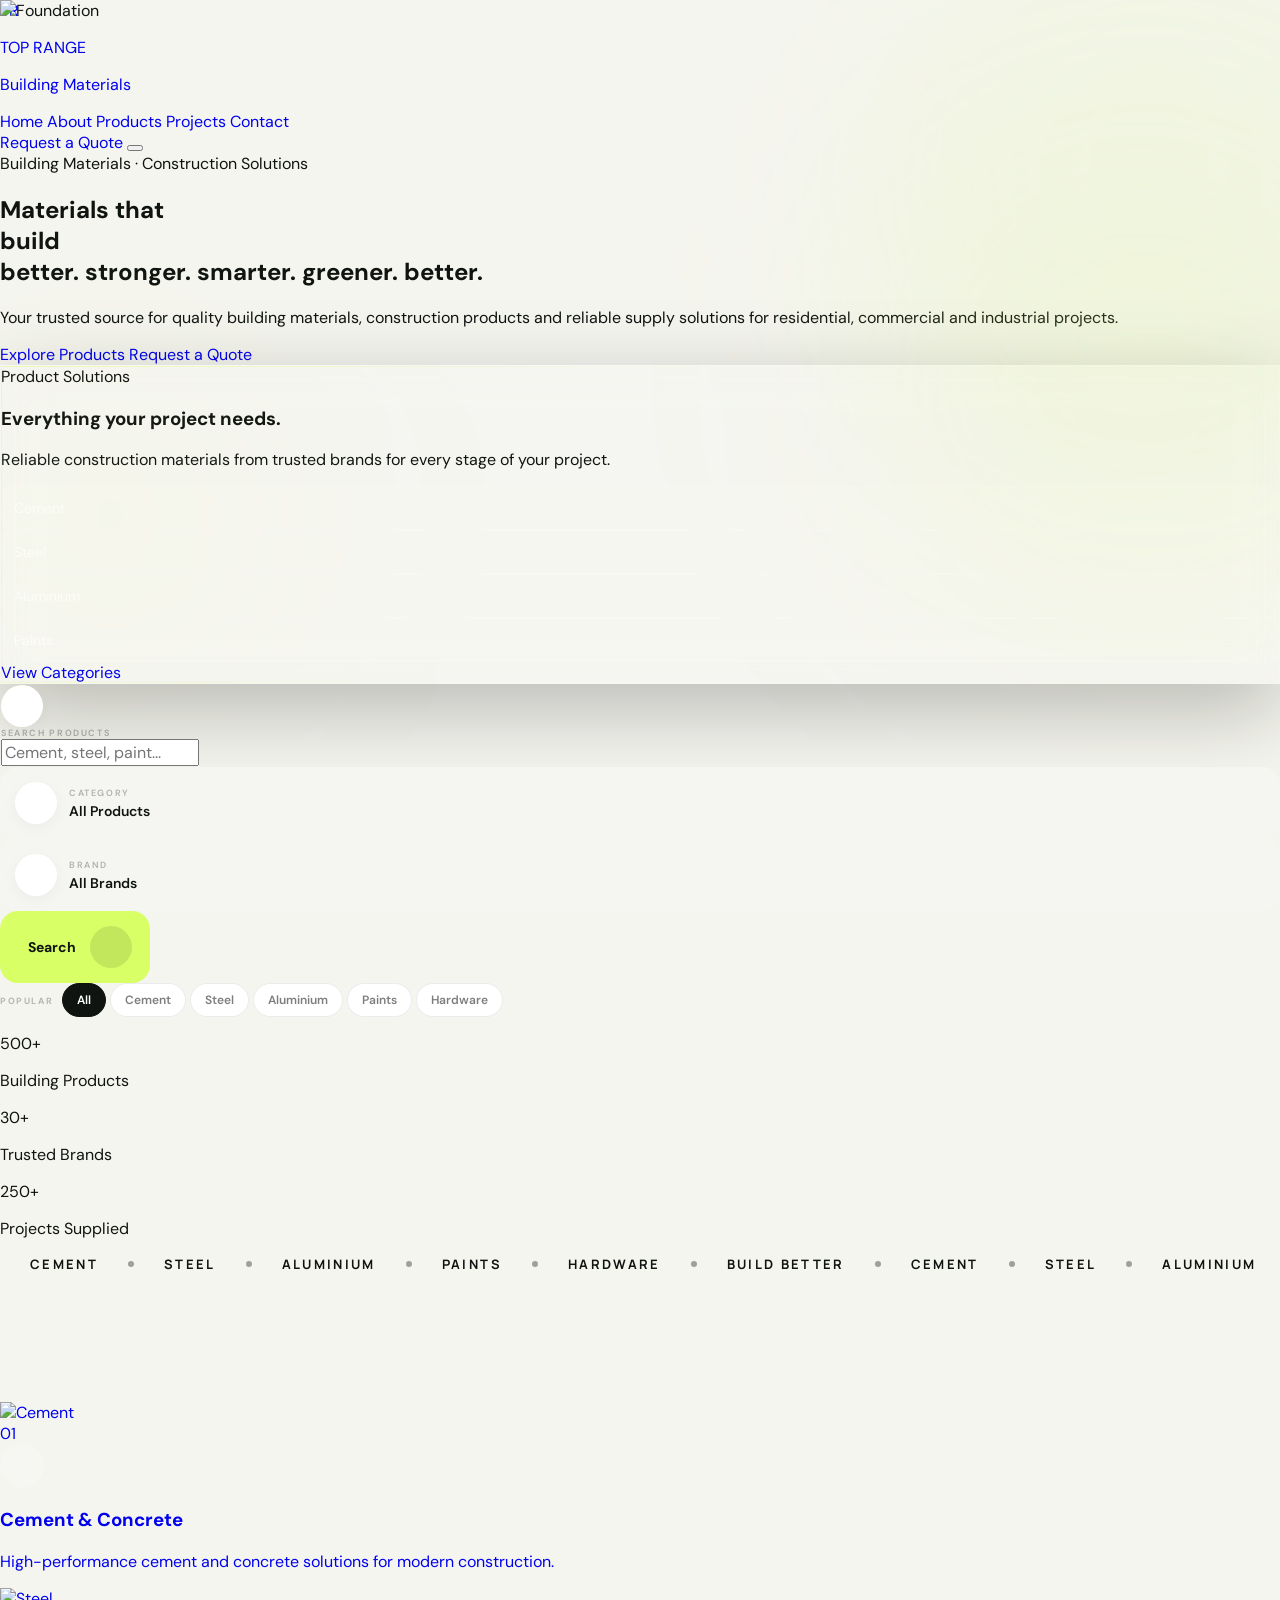
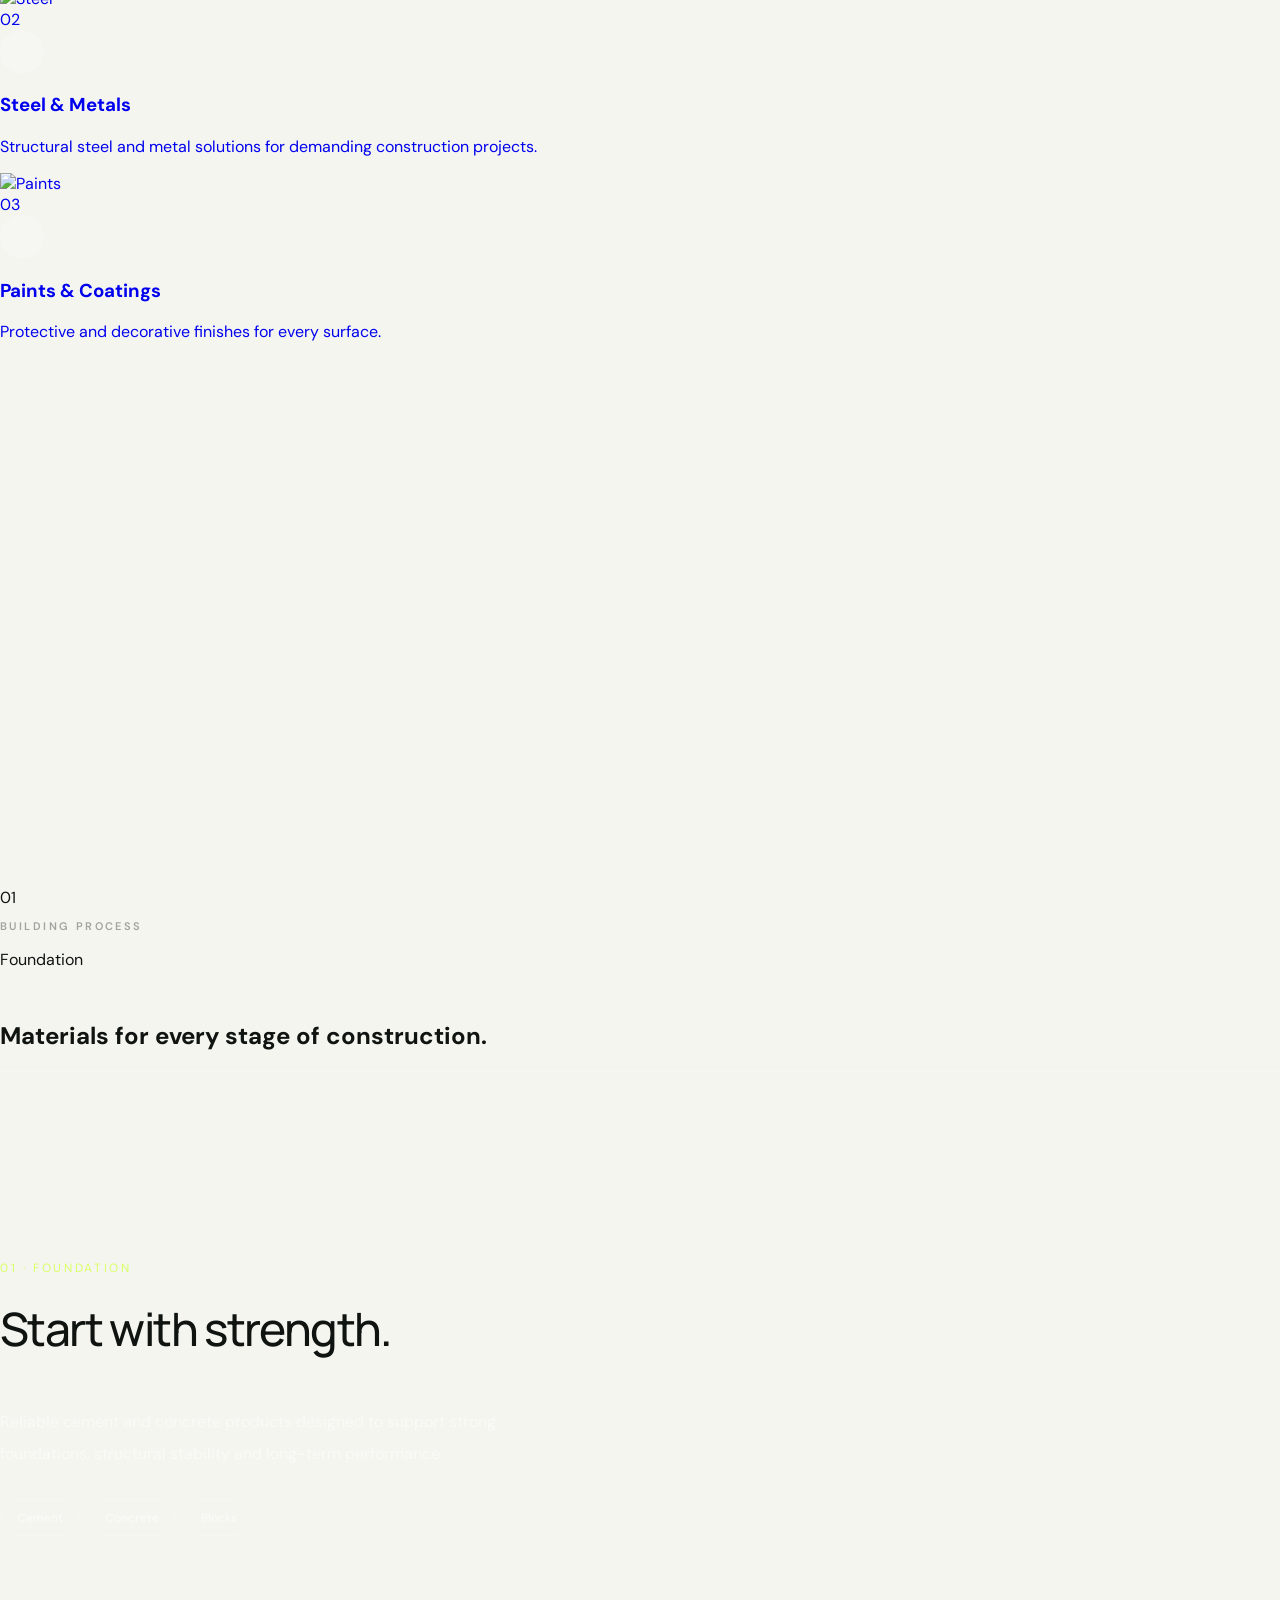
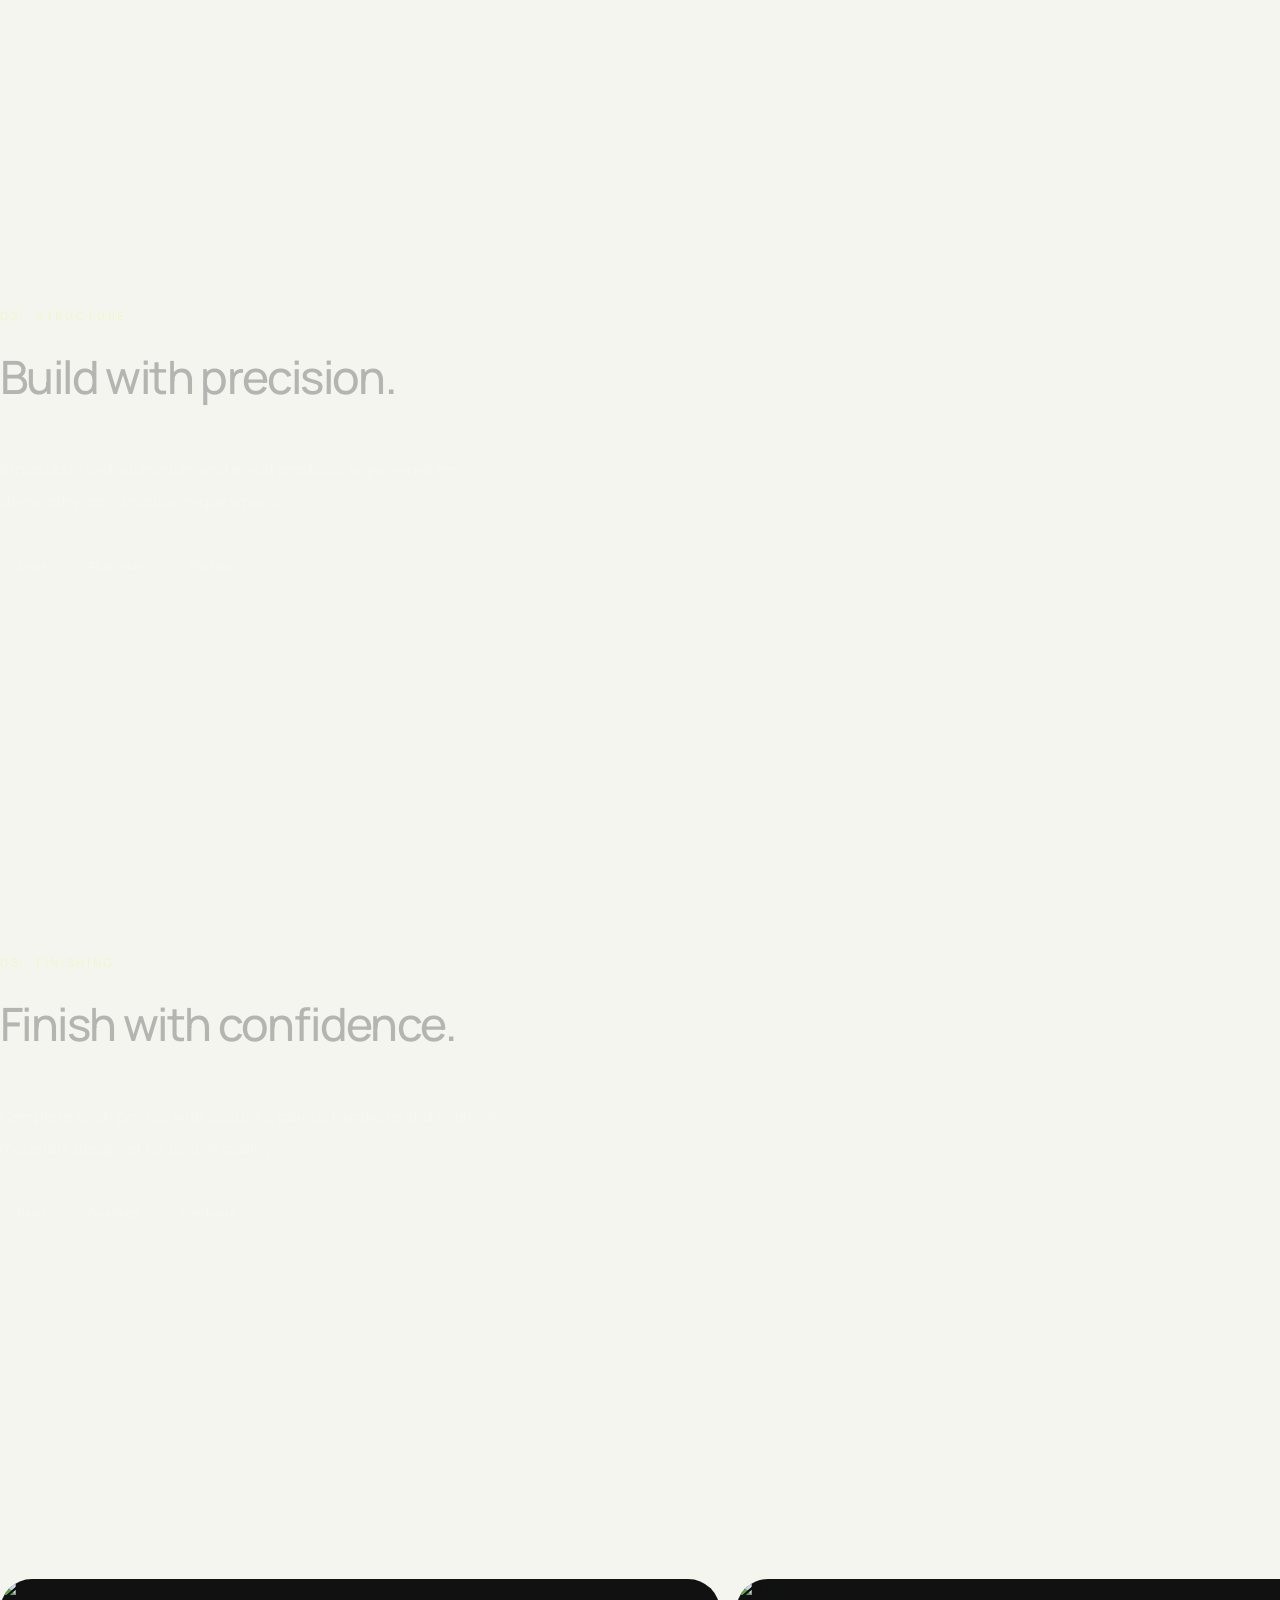
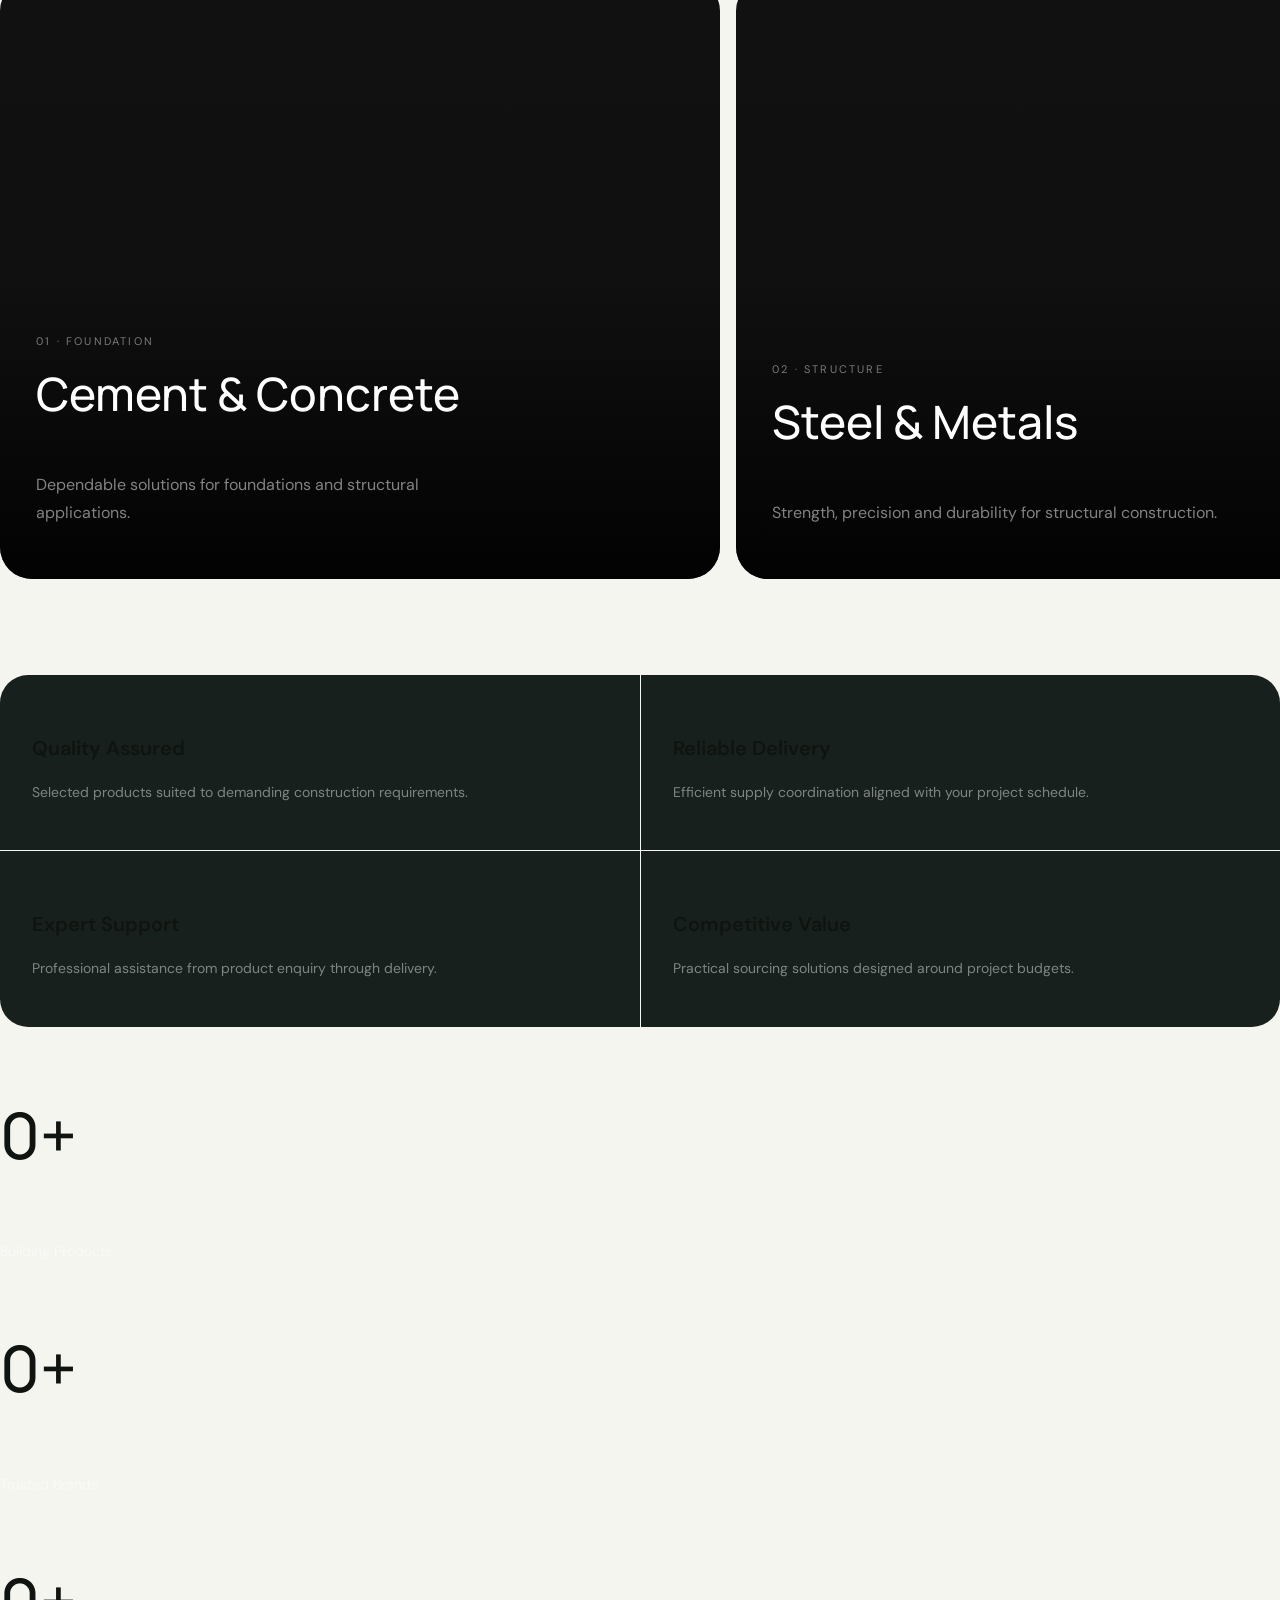
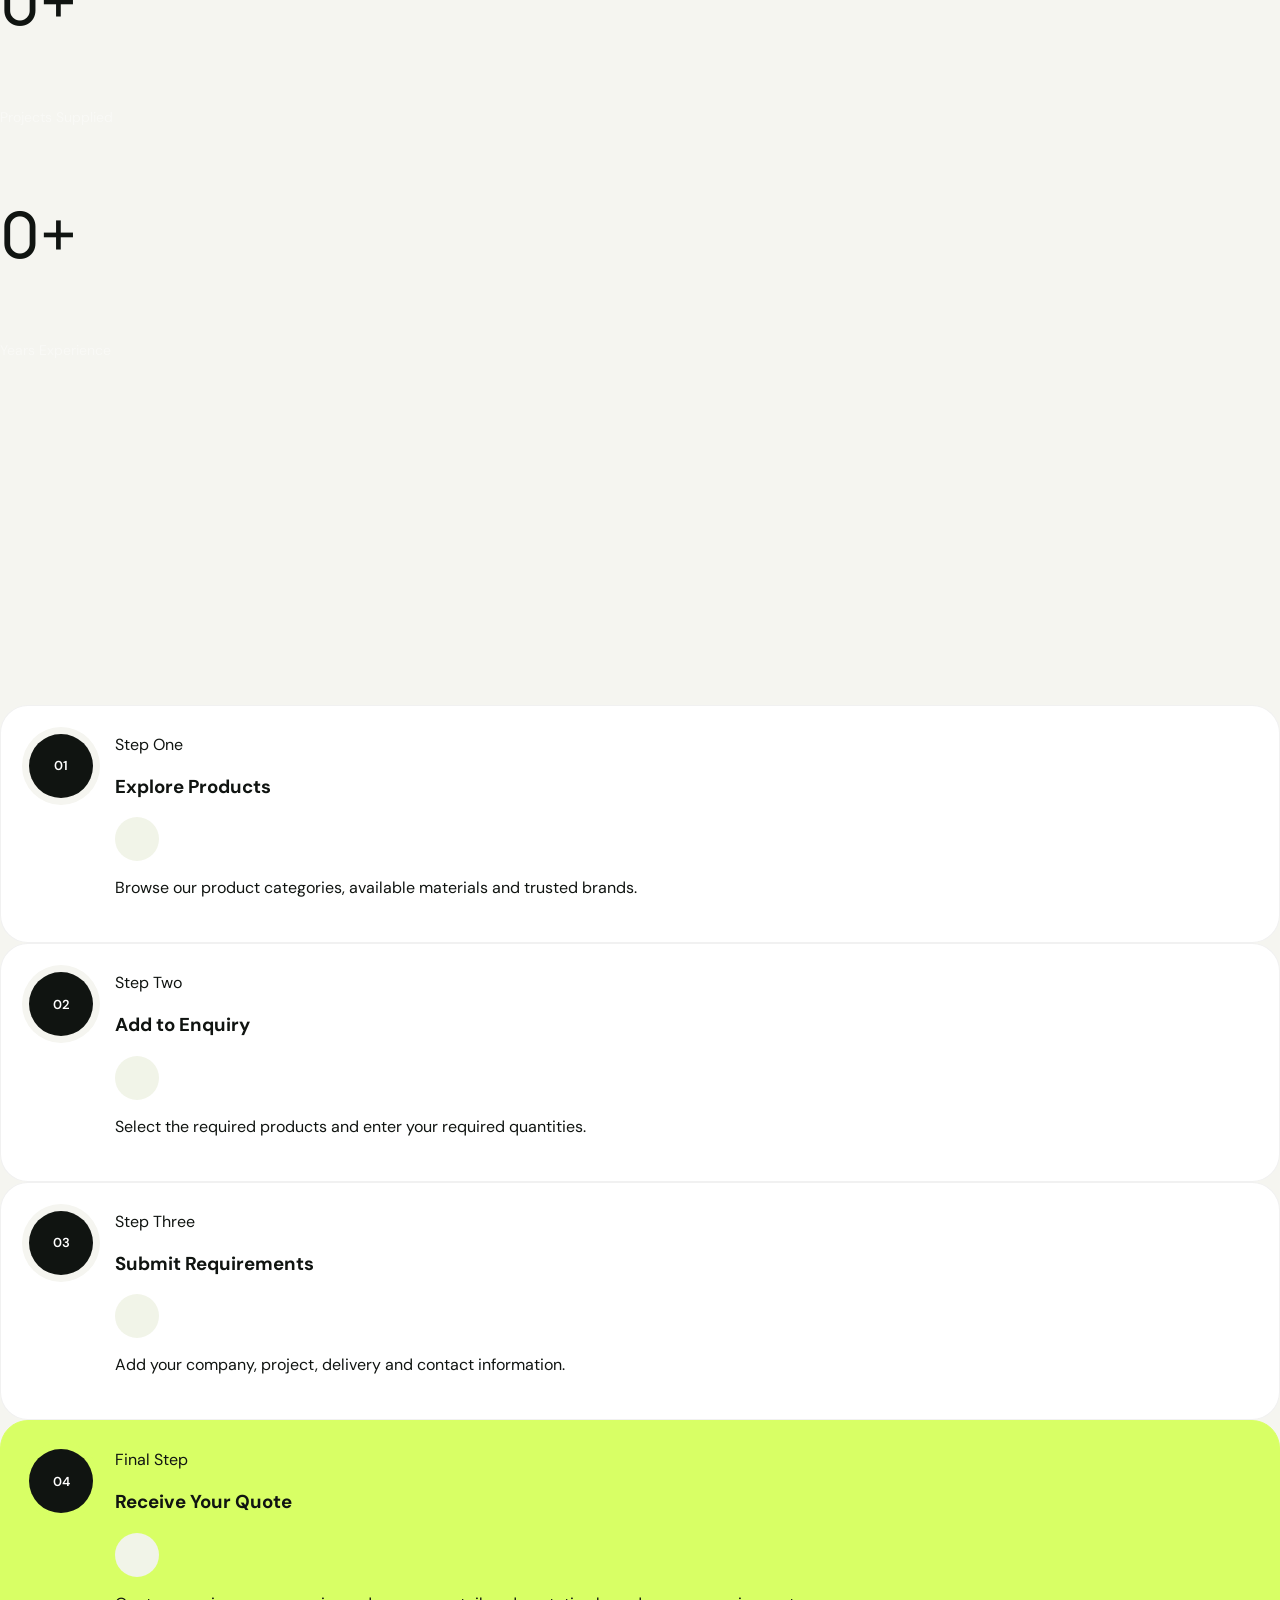
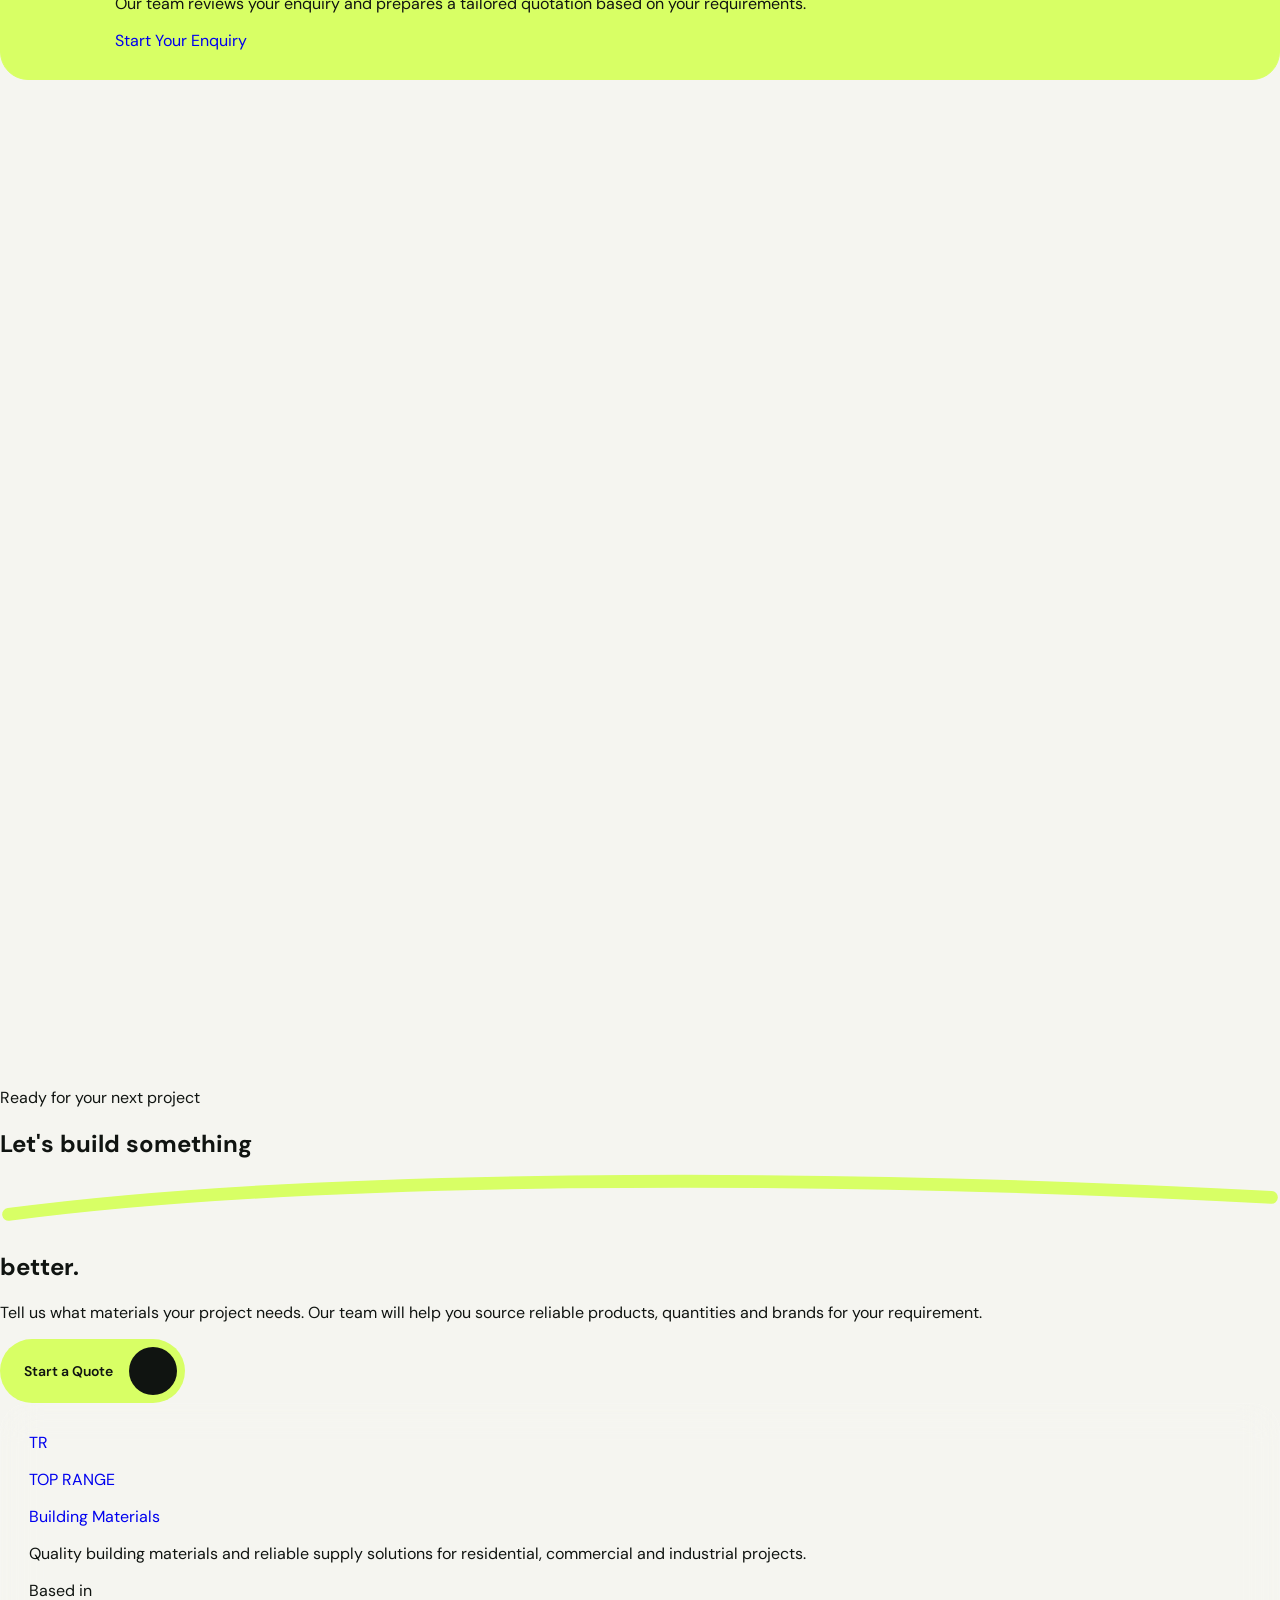
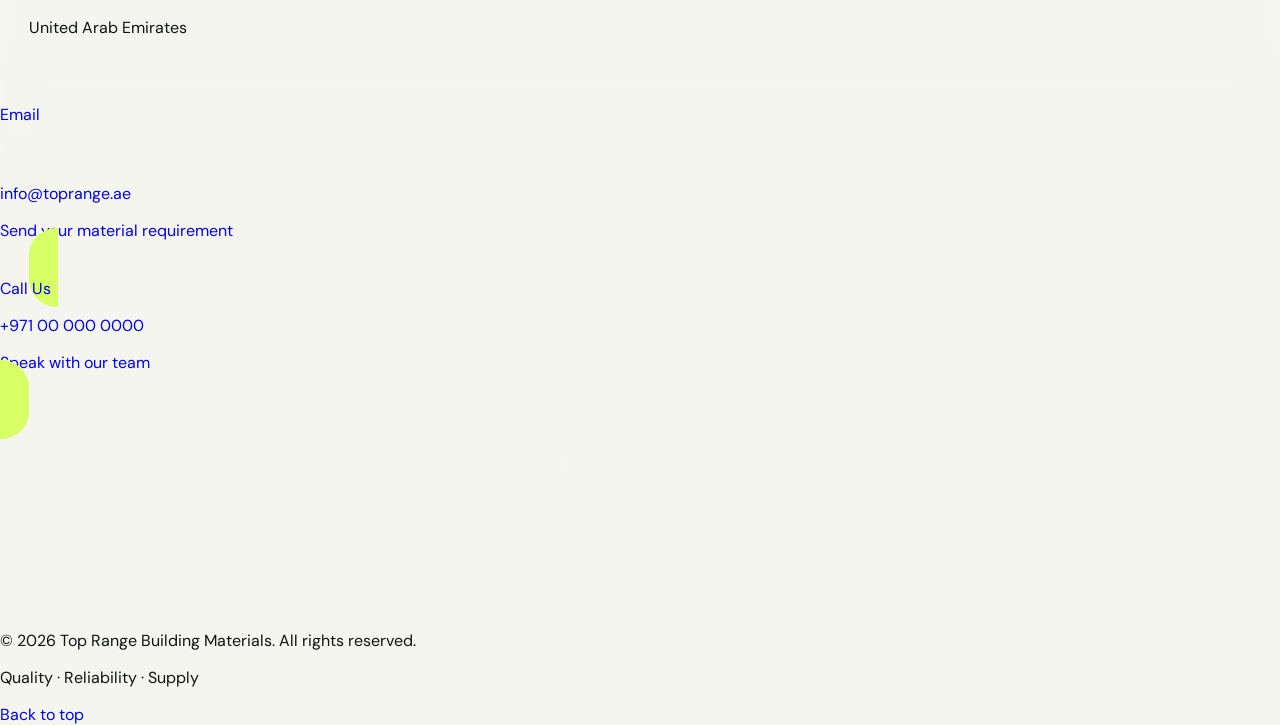
==== index.html @ e4fb7f02 "Add files via upload files" ====
<!DOCTYPE html>
<html lang="en">

<head>
    <meta charset="UTF-8">

    <meta name="viewport" content="width=device-width, initial-scale=1.0">

    <meta name="description"
        content="Top Range Building Materials - quality construction materials, reliable supply and quotation solutions.">

    <title>Top Range Building Materials</title>

    <!-- Tailwind -->
    <script src="https://cdn.tailwindcss.com"></script>

    <!-- Lucide -->
    <script src="https://unpkg.com/lucide@latest"></script>

    <!-- GSAP -->
    <script src="https://cdnjs.cloudflare.com/ajax/libs/gsap/3.12.5/gsap.min.js"></script>
    <script src="https://cdnjs.cloudflare.com/ajax/libs/gsap/3.12.5/ScrollTrigger.min.js"></script>

    <!-- Fonts -->
    <link rel="preconnect" href="https://fonts.googleapis.com">

    <link rel="preconnect" href="https://fonts.gstatic.com" crossorigin>

    <link
        href="https://fonts.googleapis.com/css2?family=DM+Sans:wght@400;500;600;700&family=Manrope:wght@400;500;600;700&display=swap"
        rel="stylesheet">

    <!-- CSS -->
    <link rel="stylesheet" href="style.css">

    <script>
        tailwind.config = {
            theme: {
                extend: {
                    fontFamily: {
                        sans: ["DM Sans", "sans-serif"],
                        display: ["Manrope", "sans-serif"]
                    }
                }
            }
        };
    </script>
</head>


<body class="bg-[#F5F5F0] text-[#101411]">

    <!-- Scroll progress -->
    <div id="scrollProgress"></div>


    <!-- =====================================================
        NAVBAR
    ====================================================== -->

    <header id="siteHeader" class="fixed left-0 top-0 z-50
        w-full px-4 pt-4
        md:px-7">

        <nav id="mainNavbar" class="mx-auto flex max-w-[1450px]
            items-center justify-between
            rounded-full
            border border-white/15
            bg-black/20
            px-4 py-3
            shadow-2xl
            backdrop-blur-xl
            md:px-5">

            <!-- Logo -->
            <a href="#home" class="flex items-center gap-3 text-white">

                <div class="flex h-11 w-11
                    items-center justify-center
                    rounded-full
                    bg-[#D8FF65]
                    text-sm font-bold
                    text-[#101411]">
                    TR
                </div>

                <div class="hidden sm:block">

                    <p class="text-[15px] font-semibold leading-none">
                        TOP RANGE
                    </p>

                    <p class="mt-1 text-[8px]
                        uppercase tracking-[0.22em]
                        text-white/55">
                        Building Materials
                    </p>

                </div>

            </a>


            <!-- Desktop Nav -->
            <div class="absolute left-1/2 hidden
                -translate-x-1/2
                items-center gap-1
                rounded-full
                border border-white/10
                bg-white/10
                p-1
                backdrop-blur-xl
                lg:flex">

                <a href="#home" class="nav-link rounded-full
                    px-5 py-2.5 text-sm
                    text-white/75">
                    Home
                </a>

                <a href="#about" class="nav-link rounded-full
                    px-5 py-2.5 text-sm
                    text-white/75">
                    About
                </a>

                <a href="#products" class="nav-link rounded-full
                    px-5 py-2.5 text-sm
                    text-white/75">
                    Products
                </a>

                <a href="#projects" class="nav-link rounded-full
                    px-5 py-2.5 text-sm
                    text-white/75">
                    Projects
                </a>

                <a href="#contact" class="nav-link rounded-full
                    px-5 py-2.5 text-sm
                    text-white/75">
                    Contact
                </a>

            </div>


            <!-- Right -->
            <div class="flex items-center gap-2">

                <a href="#quote" data-magnetic class="hidden items-center gap-2
                    rounded-full
                    bg-[#D8FF65]
                    px-5 py-3
                    text-sm font-semibold
                    text-[#101411]
                    transition
                    md:flex">

                    Request a Quote

                    <i data-lucide="arrow-up-right" class="h-4 w-4"></i>

                </a>


                <button id="menuButton" aria-label="Toggle navigation" class="flex h-11 w-11
                    items-center justify-center
                    rounded-full
                    border border-white/15
                    bg-white/10
                    text-white
                    lg:hidden">

                    <i data-lucide="menu" class="h-5 w-5"></i>

                </button>

            </div>

        </nav>


        <!-- Mobile -->
        <div id="mobileMenu" class="mx-auto mt-3
            max-w-[1450px]
            rounded-[28px]
            border border-white/10
            bg-[#101411]/95
            backdrop-blur-2xl
            lg:hidden">

            <div class="flex flex-col p-5">

                <a href="#home" class="mobile-link
                    border-b border-white/10
                    px-2 py-4 text-white">
                    Home
                </a>

                <a href="#about" class="mobile-link
                    border-b border-white/10
                    px-2 py-4 text-white/70">
                    About
                </a>

                <a href="#products" class="mobile-link
                    border-b border-white/10
                    px-2 py-4 text-white/70">
                    Products
                </a>

                <a href="#projects" class="mobile-link
                    border-b border-white/10
                    px-2 py-4 text-white/70">
                    Projects
                </a>

                <a href="#contact" class="mobile-link
                    px-2 py-4 text-white/70">
                    Contact
                </a>

                <a href="#quote" class="mobile-link mt-4
                    flex items-center justify-between
                    rounded-full
                    bg-[#D8FF65]
                    px-5 py-4
                    text-sm font-semibold
                    text-[#101411]">

                    Request a Quote

                    <i data-lucide="arrow-up-right" class="h-4 w-4"></i>

                </a>

            </div>

        </div>

    </header>


    <!-- =====================================================
        HERO
    ====================================================== -->

    <main>

        <section id="home" class="relative min-h-screen overflow-hidden">

            <div class="hero-bg absolute inset-0"></div>

            <div class="hero-vignette absolute inset-0"></div>


            <div class="relative z-10 mx-auto
                flex min-h-screen
                max-w-[1450px]
                flex-col justify-end
                px-5 pb-10 pt-32
                md:px-10 md:pb-12
                lg:px-14 lg:pb-14">

                <!-- Label -->
                <div class="hero-intro mb-5
                    flex items-center gap-3">

                    <span class="h-2 w-2
                        rounded-full
                        bg-[#D8FF65]
                        shadow-[0_0_18px_#D8FF65]"></span>

                    <span class="text-[11px]
                        font-medium uppercase
                        tracking-[0.22em]
                        text-white/65">
                        Building Materials · Construction Solutions
                    </span>

                </div>


                <div class="grid items-end gap-10
                    lg:grid-cols-[minmax(0,1fr)_360px]">

                    <!-- Hero copy -->
                    <div>

                        <h1 class="hero-title
                            font-display
                            max-w-[1050px]
                            text-[46px]
                            font-medium
                            leading-[0.94]
                            tracking-[-0.055em]
                            text-white
                            sm:text-[60px]
                            md:text-[76px]
                            lg:text-[88px]
                            xl:text-[100px]">

                            Materials that

                            <br>

                            build

                            <span class="relative inline-flex
                                h-[1.05em]
                                overflow-hidden
                                align-bottom
                                text-[#D8FF65]">

                                <span id="wordSlider">

                                    <span class="flex h-[1.05em] items-center">
                                        better.
                                    </span>

                                    <span class="flex h-[1.05em] items-center">
                                        stronger.
                                    </span>

                                    <span class="flex h-[1.05em] items-center">
                                        smarter.
                                    </span>

                                    <span class="flex h-[1.05em] items-center">
                                        greener.
                                    </span>

                                    <span class="flex h-[1.05em] items-center">
                                        better.
                                    </span>

                                </span>

                            </span>

                        </h1>


                        <p class="hero-copy mt-5
                            max-w-2xl
                            text-[15px]
                            leading-7
                            text-white/65
                            md:text-lg">

                            Your trusted source for quality building materials,
                            construction products and reliable supply solutions
                            for residential, commercial and industrial projects.

                        </p>


                        <div class="hero-actions mt-7
                            flex flex-wrap gap-3">

                            <a href="#products" data-magnetic class="group flex
                                items-center gap-3
                                rounded-full
                                bg-[#D8FF65]
                                px-6 py-4
                                text-sm font-semibold
                                text-[#101411]">

                                Explore Products

                                <i data-lucide="arrow-up-right" class="hover-arrow h-4 w-4"></i>

                            </a>


                            <a href="#quote" class="flex items-center
                                rounded-full
                                border border-white/20
                                bg-white/10
                                px-6 py-4
                                text-sm font-medium
                                text-white
                                backdrop-blur-xl
                                transition
                                hover:bg-white
                                hover:text-black">
                                Request a Quote
                            </a>

                        </div>

                    </div>


                    <!-- Floating card -->
                    <aside data-float class="hero-card hidden lg:block">

                        <div class="premium-border glass
                            rounded-[28px]
                            p-5 text-white">

                            <div class="flex items-center justify-between">

                                <span class="text-[10px]
                                    uppercase tracking-[0.2em]
                                    text-white/50">
                                    Product Solutions
                                </span>

                                <div class="flex h-9 w-9
                                    items-center justify-center
                                    rounded-full
                                    border border-white/20">

                                    <i data-lucide="boxes" class="h-4 w-4"></i>

                                </div>

                            </div>


                            <h3 class="mt-7 text-xl font-medium">
                                Everything your project needs.
                            </h3>

                            <p class="mt-3 text-sm
                                leading-6 text-white/55">
                                Reliable construction materials from trusted
                                brands for every stage of your project.
                            </p>


                            <div class="mt-6 grid grid-cols-2 gap-2">

                                <div class="product-mini-card">
                                    Cement
                                </div>

                                <div class="product-mini-card">
                                    Steel
                                </div>

                                <div class="product-mini-card">
                                    Aluminium
                                </div>

                                <div class="product-mini-card">
                                    Paints
                                </div>

                            </div>


                            <a href="#products" class="mt-5 flex
                                items-center justify-between
                                border-t border-white/10
                                pt-5 text-sm">

                                View Categories

                                <span class="flex h-10 w-10
                                    items-center justify-center
                                    rounded-full
                                    bg-[#D8FF65]
                                    text-black">

                                    <i data-lucide="arrow-up-right" class="h-4 w-4"></i>

                                </span>

                            </a>

                        </div>

                    </aside>

                </div>

                <!-- =====================================================
    HERO PRODUCT SEARCH + FILTERS
====================================================== -->

                <div class="hero-search mt-8
    rounded-[26px]
    bg-white
    p-3
    shadow-[0_20px_70px_rgba(0,0,0,0.22)]
    md:p-4">

                    <div class="grid gap-2
        lg:grid-cols-[1.5fr_1fr_1fr_auto]
        lg:items-center">

                        <!-- =================================================
            SEARCH INPUT
        ================================================== -->

                        <div class="hero-search-field
            flex min-h-[72px]
            items-center gap-4
            rounded-[18px]
            bg-[#F5F6F2]
            px-5">

                            <span class="hero-search-icon">
                                <i data-lucide="search" class="h-[18px] w-[18px]"></i>
                            </span>


                            <div class="min-w-0 flex-1">

                                <label for="productSearch" class="hero-search-label">
                                    Search Products
                                </label>

                                <input id="productSearch" type="text" autocomplete="off"
                                    placeholder="Cement, steel, paint..." class="mt-1 w-full
                    border-0
                    bg-transparent
                    p-0
                    text-sm
                    font-semibold
                    text-[#101411]
                    outline-none
                    placeholder:font-medium
                    placeholder:text-black/30">

                            </div>

                        </div>


                        <!-- =================================================
            CATEGORY CUSTOM DROPDOWN
        ================================================== -->

                        <div class="custom-select" data-dropdown data-dropdown-type="category">

                            <button type="button" class="custom-select-trigger" data-dropdown-trigger
                                aria-expanded="false">

                                <span class="custom-select-left">

                                    <span class="custom-select-icon">

                                        <i data-lucide="layout-grid" class="h-[18px] w-[18px]"></i>

                                    </span>


                                    <span class="custom-select-copy">

                                        <small>
                                            Category
                                        </small>

                                        <strong data-dropdown-label>
                                            All Products
                                        </strong>

                                    </span>

                                </span>


                                <span class="custom-select-arrow">

                                    <i data-lucide="chevron-down" class="h-4 w-4"></i>

                                </span>

                            </button>


                            <!-- Menu -->

                            <div class="custom-select-menu" data-dropdown-menu>

                                <div class="custom-select-menu-head">

                                    <span>
                                        Select Category
                                    </span>

                                    <span>
                                        Products
                                    </span>

                                </div>


                                <!-- All -->
                                <button type="button" class="custom-select-option active" data-value="">

                                    <span class="option-icon">

                                        <i data-lucide="boxes"></i>

                                    </span>


                                    <span class="option-copy">

                                        <strong>
                                            All Products
                                        </strong>

                                        <small>
                                            Browse every category
                                        </small>

                                    </span>


                                    <span class="option-check-wrap">

                                        <i data-lucide="check" class="option-check"></i>

                                    </span>

                                </button>


                                <!-- Cement -->
                                <button type="button" class="custom-select-option" data-value="cement">

                                    <span class="option-icon">

                                        <i data-lucide="blocks"></i>

                                    </span>


                                    <span class="option-copy">

                                        <strong>
                                            Cement & Concrete
                                        </strong>

                                        <small>
                                            Cement, blocks and concrete
                                        </small>

                                    </span>


                                    <span class="option-check-wrap">

                                        <i data-lucide="check" class="option-check"></i>

                                    </span>

                                </button>


                                <!-- Steel -->
                                <button type="button" class="custom-select-option" data-value="steel">

                                    <span class="option-icon">

                                        <i data-lucide="construction"></i>

                                    </span>


                                    <span class="option-copy">

                                        <strong>
                                            Steel & Metals
                                        </strong>

                                        <small>
                                            Structural metal materials
                                        </small>

                                    </span>


                                    <span class="option-check-wrap">

                                        <i data-lucide="check" class="option-check"></i>

                                    </span>

                                </button>


                                <!-- Aluminium -->
                                <button type="button" class="custom-select-option" data-value="aluminium">

                                    <span class="option-icon">

                                        <i data-lucide="panel-top"></i>

                                    </span>


                                    <span class="option-copy">

                                        <strong>
                                            Aluminium
                                        </strong>

                                        <small>
                                            Profiles, sheets and systems
                                        </small>

                                    </span>


                                    <span class="option-check-wrap">

                                        <i data-lucide="check" class="option-check"></i>

                                    </span>

                                </button>


                                <!-- Paint -->
                                <button type="button" class="custom-select-option" data-value="paint">

                                    <span class="option-icon">

                                        <i data-lucide="paintbrush"></i>

                                    </span>


                                    <span class="option-copy">

                                        <strong>
                                            Paints & Coatings
                                        </strong>

                                        <small>
                                            Interior and exterior finishes
                                        </small>

                                    </span>


                                    <span class="option-check-wrap">

                                        <i data-lucide="check" class="option-check"></i>

                                    </span>

                                </button>


                                <!-- Hardware -->
                                <button type="button" class="custom-select-option" data-value="hardware">

                                    <span class="option-icon">

                                        <i data-lucide="wrench"></i>

                                    </span>


                                    <span class="option-copy">

                                        <strong>
                                            Hardware
                                        </strong>

                                        <small>
                                            Tools, fixings and accessories
                                        </small>

                                    </span>


                                    <span class="option-check-wrap">

                                        <i data-lucide="check" class="option-check"></i>

                                    </span>

                                </button>

                            </div>


                            <input type="hidden" id="categoryFilter" value="">

                        </div>


                        <!-- =================================================
            BRAND CUSTOM DROPDOWN
        ================================================== -->

                        <div class="custom-select" data-dropdown data-dropdown-type="brand">

                            <button type="button" class="custom-select-trigger" data-dropdown-trigger
                                aria-expanded="false">

                                <span class="custom-select-left">

                                    <span class="custom-select-icon">

                                        <i data-lucide="badge-check" class="h-[18px] w-[18px]"></i>

                                    </span>


                                    <span class="custom-select-copy">

                                        <small>
                                            Brand
                                        </small>

                                        <strong data-dropdown-label>
                                            All Brands
                                        </strong>

                                    </span>

                                </span>


                                <span class="custom-select-arrow">

                                    <i data-lucide="chevron-down" class="h-4 w-4"></i>

                                </span>

                            </button>


                            <!-- Menu -->

                            <div class="custom-select-menu" data-dropdown-menu>

                                <div class="custom-select-menu-head">

                                    <span>
                                        Select Brand
                                    </span>

                                    <span>
                                        Partners
                                    </span>

                                </div>


                                <!-- All -->
                                <button type="button" class="custom-select-option active" data-value="">

                                    <span class="option-icon">

                                        <i data-lucide="badge-check"></i>

                                    </span>


                                    <span class="option-copy">

                                        <strong>
                                            All Brands
                                        </strong>

                                        <small>
                                            Browse every manufacturer
                                        </small>

                                    </span>


                                    <span class="option-check-wrap">

                                        <i data-lucide="check" class="option-check"></i>

                                    </span>

                                </button>


                                <!-- Asian Paints -->
                                <button type="button" class="custom-select-option" data-value="asian-paints">

                                    <span class="option-brand-logo">

                                        <img src="Assets/asian-paints-logo-free-png.png" alt="Asian Paints">

                                    </span>


                                    <span class="option-copy">

                                        <strong>
                                            Asian Paints
                                        </strong>

                                        <small>
                                            Paints & coatings
                                        </small>

                                    </span>


                                    <span class="option-check-wrap">

                                        <i data-lucide="check" class="option-check"></i>

                                    </span>

                                </button>


                                <!-- Brand 2 -->
                                <button type="button" class="custom-select-option" data-value="brand-2">

                                    <span class="option-brand-logo">

                                        <img src="Assets/brand-2.png" alt="Brand 2">

                                    </span>


                                    <span class="option-copy">

                                        <strong>
                                            Brand 02
                                        </strong>

                                        <small>
                                            Building materials
                                        </small>

                                    </span>


                                    <span class="option-check-wrap">

                                        <i data-lucide="check" class="option-check"></i>

                                    </span>

                                </button>


                                <!-- Brand 3 -->
                                <button type="button" class="custom-select-option" data-value="brand-3">

                                    <span class="option-brand-logo">

                                        <img src="Assets/brand-3.png" alt="Brand 3">

                                    </span>


                                    <span class="option-copy">

                                        <strong>
                                            Brand 03
                                        </strong>

                                        <small>
                                            Construction products
                                        </small>

                                    </span>


                                    <span class="option-check-wrap">

                                        <i data-lucide="check" class="option-check"></i>

                                    </span>

                                </button>


                                <!-- Brand 4 -->
                                <button type="button" class="custom-select-option" data-value="brand-4">

                                    <span class="option-brand-logo">

                                        <img src="Assets/brand-4.png" alt="Brand 4">

                                    </span>


                                    <span class="option-copy">

                                        <strong>
                                            Brand 04
                                        </strong>

                                        <small>
                                            Professional materials
                                        </small>

                                    </span>


                                    <span class="option-check-wrap">

                                        <i data-lucide="check" class="option-check"></i>

                                    </span>

                                </button>

                            </div>


                            <input type="hidden" id="brandFilter" value="">

                        </div>


                        <!-- =================================================
            SEARCH BUTTON
        ================================================== -->

                        <button id="heroSearchButton" type="button" class="hero-search-button group">

                            <span>
                                Search
                            </span>


                            <span class="hero-search-button-icon">

                                <i data-lucide="arrow-up-right" class="h-4 w-4"></i>

                            </span>

                        </button>

                    </div>


                    <!-- =====================================================
        QUICK CATEGORY FILTERS
    ====================================================== -->

                    <div class="hero-quick-filters
        mt-3 flex items-center
        gap-2 overflow-x-auto
        px-1 pb-1">

                        <span class="quick-filter-title">
                            Popular
                        </span>


                        <button type="button" class="quick-filter active" data-quick-filter="">
                            All
                        </button>


                        <button type="button" class="quick-filter" data-quick-filter="cement">
                            Cement
                        </button>


                        <button type="button" class="quick-filter" data-quick-filter="steel">
                            Steel
                        </button>


                        <button type="button" class="quick-filter" data-quick-filter="aluminium">
                            Aluminium
                        </button>


                        <button type="button" class="quick-filter" data-quick-filter="paint">
                            Paints
                        </button>


                        <button type="button" class="quick-filter" data-quick-filter="hardware">
                            Hardware
                        </button>

                    </div>

                </div>




                <!-- =====================================================
    HERO STATS
====================================================== -->

                <div class="hero-stats mt-6
    flex flex-wrap
    gap-x-10 gap-y-4
    text-white">

                    <div>

                        <p class="text-xl font-semibold">
                            500+
                        </p>

                        <p class="mt-1
            text-xs text-white/40">
                            Building Products
                        </p>

                    </div>


                    <div>

                        <p class="text-xl font-semibold">
                            30+
                        </p>

                        <p class="mt-1
            text-xs text-white/40">
                            Trusted Brands
                        </p>

                    </div>


                    <div>

                        <p class="text-xl font-semibold">
                            250+
                        </p>

                        <p class="mt-1
            text-xs text-white/40">
                            Projects Supplied
                        </p>

                    </div>

                </div>


        </section>

        <script>/* =========================================================
HERO SEARCH + CUSTOM DROPDOWN
SAFE VERSION - NO GLOBAL VARIABLE CONFLICTS
========================================================= */

            (() => {

                /* =====================================================
                   ELEMENTS
                ====================================================== */

                const heroDropdowns =
                    document.querySelectorAll("[data-dropdown]");

                const heroQuickFilters =
                    document.querySelectorAll("[data-quick-filter]");

                const heroCategoryInput =
                    document.getElementById("categoryFilter");

                const heroBrandInput =
                    document.getElementById("brandFilter");

                const heroProductSearch =
                    document.getElementById("productSearch");

                const heroSearchBtn =
                    document.getElementById("heroSearchButton");


                /* =====================================================
                   CLOSE DROPDOWNS
                ====================================================== */

                function closeHeroDropdowns(except = null) {

                    heroDropdowns.forEach(dropdown => {

                        if (dropdown === except) {
                            return;
                        }

                        dropdown.classList.remove("open");

                        const trigger =
                            dropdown.querySelector(
                                "[data-dropdown-trigger]"
                            );

                        if (trigger) {
                            trigger.setAttribute(
                                "aria-expanded",
                                "false"
                            );
                        }

                    });

                }


                /* =====================================================
                   QUICK FILTER ACTIVE STATE
                ====================================================== */

                function updateHeroQuickFilter(value) {

                    heroQuickFilters.forEach(button => {

                        const buttonValue =
                            button.getAttribute(
                                "data-quick-filter"
                            ) || "";

                        button.classList.toggle(
                            "active",
                            buttonValue === value
                        );

                    });

                }


                /* =====================================================
                   CATEGORY DROPDOWN UI
                ====================================================== */

                function updateCategoryDropdown(value) {

                    const categoryDropdown =
                        document.querySelector(
                            '[data-dropdown-type="category"]'
                        );

                    if (!categoryDropdown) {
                        return;
                    }


                    const categoryLabel =
                        categoryDropdown.querySelector(
                            "[data-dropdown-label]"
                        );

                    const options =
                        categoryDropdown.querySelectorAll(
                            ".custom-select-option"
                        );


                    options.forEach(option => {

                        const optionValue =
                            option.getAttribute(
                                "data-value"
                            ) || "";

                        const isActive =
                            optionValue === value;

                        option.classList.toggle(
                            "active",
                            isActive
                        );


                        if (isActive && categoryLabel) {

                            const title =
                                option.querySelector(
                                    ".option-copy strong"
                                );

                            if (title) {

                                categoryLabel.textContent =
                                    title.textContent.trim();

                            }

                        }

                    });

                }


                /* =====================================================
                   INITIALIZE DROPDOWNS
                ====================================================== */

                heroDropdowns.forEach(dropdown => {

                    const trigger =
                        dropdown.querySelector(
                            "[data-dropdown-trigger]"
                        );

                    const label =
                        dropdown.querySelector(
                            "[data-dropdown-label]"
                        );

                    const hiddenInput =
                        dropdown.querySelector(
                            'input[type="hidden"]'
                        );

                    const options =
                        dropdown.querySelectorAll(
                            ".custom-select-option"
                        );


                    /* Make sure trigger exists */

                    if (!trigger) {
                        return;
                    }


                    /* -----------------------------------------
                       OPEN / CLOSE
                    ------------------------------------------ */

                    trigger.addEventListener(
                        "click",
                        event => {

                            event.preventDefault();
                            event.stopPropagation();


                            const currentlyOpen =
                                dropdown.classList.contains(
                                    "open"
                                );


                            closeHeroDropdowns(
                                dropdown
                            );


                            if (currentlyOpen) {

                                dropdown.classList.remove(
                                    "open"
                                );

                                trigger.setAttribute(
                                    "aria-expanded",
                                    "false"
                                );

                            } else {

                                dropdown.classList.add(
                                    "open"
                                );

                                trigger.setAttribute(
                                    "aria-expanded",
                                    "true"
                                );

                            }

                        }
                    );


                    /* -----------------------------------------
                       OPTION CLICK
                    ------------------------------------------ */

                    options.forEach(option => {

                        option.addEventListener(
                            "click",
                            event => {

                                event.preventDefault();
                                event.stopPropagation();


                                const value =
                                    option.getAttribute(
                                        "data-value"
                                    ) || "";


                                /* remove old active */

                                options.forEach(item => {

                                    item.classList.remove(
                                        "active"
                                    );

                                });


                                /* set active */

                                option.classList.add(
                                    "active"
                                );


                                /* Get option title */

                                const title =
                                    option.querySelector(
                                        ".option-copy strong"
                                    );


                                if (title && label) {

                                    label.textContent =
                                        title.textContent.trim();

                                }


                                /* Update hidden input */

                                if (hiddenInput) {

                                    hiddenInput.value =
                                        value;

                                }


                                /* Category quick filters */

                                if (
                                    dropdown.getAttribute(
                                        "data-dropdown-type"
                                    ) === "category"
                                ) {

                                    updateHeroQuickFilter(
                                        value
                                    );

                                }


                                /* close */

                                dropdown.classList.remove(
                                    "open"
                                );

                                trigger.setAttribute(
                                    "aria-expanded",
                                    "false"
                                );

                            }
                        );

                    });

                });


                /* =====================================================
                   QUICK FILTER BUTTONS
                ====================================================== */

                heroQuickFilters.forEach(button => {

                    button.addEventListener(
                        "click",
                        event => {

                            event.preventDefault();


                            const value =
                                button.getAttribute(
                                    "data-quick-filter"
                                ) || "";


                            /* Update button */

                            updateHeroQuickFilter(
                                value
                            );


                            /* Update hidden input */

                            if (heroCategoryInput) {

                                heroCategoryInput.value =
                                    value;

                            }


                            /* Update custom category dropdown */

                            updateCategoryDropdown(
                                value
                            );

                        }
                    );

                });


                /* =====================================================
                   CLICK OUTSIDE
                ====================================================== */

                document.addEventListener(
                    "click",
                    event => {

                        const clickedDropdown =
                            event.target.closest(
                                "[data-dropdown]"
                            );


                        if (!clickedDropdown) {

                            closeHeroDropdowns();

                        }

                    }
                );


                /* =====================================================
                   ESCAPE KEY
                ====================================================== */

                document.addEventListener(
                    "keydown",
                    event => {

                        if (event.key === "Escape") {

                            closeHeroDropdowns();

                        }

                    }
                );


                /* =====================================================
                   SEARCH FUNCTION
                ====================================================== */

                function runHeroProductSearch() {

                    const searchValue =
                        heroProductSearch
                            ? heroProductSearch.value.trim()
                            : "";

                    const categoryValue =
                        heroCategoryInput
                            ? heroCategoryInput.value
                            : "";

                    const brandValue =
                        heroBrandInput
                            ? heroBrandInput.value
                            : "";


                    console.log(
                        "Product Search:",
                        {
                            search: searchValue,
                            category: categoryValue,
                            brand: brandValue
                        }
                    );


                    /* =============================================
                       OPTION 1:
                       REDIRECT TO PRODUCTS PAGE
            
                       Uncomment when products.html is ready.
                    ============================================== */

                    /*
                    const params =
                        new URLSearchParams();
            
            
                    if (searchValue) {
            
                        params.set(
                            "search",
                            searchValue
                        );
            
                    }
            
            
                    if (categoryValue) {
            
                        params.set(
                            "category",
                            categoryValue
                        );
            
                    }
            
            
                    if (brandValue) {
            
                        params.set(
                            "brand",
                            brandValue
                        );
            
                    }
            
            
                    window.location.href =
                        "products.html?" +
                        params.toString();
                    */

                }


                /* =====================================================
                   SEARCH BUTTON
                ====================================================== */

                if (heroSearchBtn) {

                    heroSearchBtn.addEventListener(
                        "click",
                        runHeroProductSearch
                    );

                }


                /* =====================================================
                   ENTER KEY SEARCH
                ====================================================== */

                if (heroProductSearch) {

                    heroProductSearch.addEventListener(
                        "keydown",
                        event => {

                            if (event.key === "Enter") {

                                event.preventDefault();

                                runHeroProductSearch();

                            }

                        }
                    );

                }


                /* =====================================================
                   LUCIDE
                ====================================================== */

                if (
                    typeof lucide !== "undefined"
                ) {

                    lucide.createIcons();

                }

            })();</script>


        <!-- =================================================
            MARQUEE
        ================================================== -->

        <section class="overflow-hidden
            border-y border-black/5
            bg-[#D8FF65]
            py-4">

            <div class="marquee">

                <div class="marquee-track">

                    <div class="marquee-item">CEMENT</div>
                    <div class="marquee-dot"></div>

                    <div class="marquee-item">STEEL</div>
                    <div class="marquee-dot"></div>

                    <div class="marquee-item">ALUMINIUM</div>
                    <div class="marquee-dot"></div>

                    <div class="marquee-item">PAINTS</div>
                    <div class="marquee-dot"></div>

                    <div class="marquee-item">HARDWARE</div>
                    <div class="marquee-dot"></div>

                    <div class="marquee-item">BUILD BETTER</div>
                    <div class="marquee-dot"></div>


                    <!-- duplicate -->

                    <div class="marquee-item">CEMENT</div>
                    <div class="marquee-dot"></div>

                    <div class="marquee-item">STEEL</div>
                    <div class="marquee-dot"></div>

                    <div class="marquee-item">ALUMINIUM</div>
                    <div class="marquee-dot"></div>

                    <div class="marquee-item">PAINTS</div>
                    <div class="marquee-dot"></div>

                    <div class="marquee-item">HARDWARE</div>
                    <div class="marquee-dot"></div>

                    <div class="marquee-item">BUILD BETTER</div>
                    <div class="marquee-dot"></div>

                </div>

            </div>

        </section>


        <!-- =================================================
            PRODUCTS
        ================================================== -->

        <section id="products" class="bg-[#F5F5F0]
            py-20 md:py-24 lg:py-28">

            <div class="mx-auto max-w-[1450px]
                px-5 md:px-10 lg:px-14">

                <div class="mb-10 grid gap-6
                    md:mb-12
                    lg:grid-cols-2
                    lg:items-end">

                    <div data-reveal>

                        <div class="mb-4 flex items-center gap-3">

                            <span class="h-[2px] w-8
                                bg-[#96C11F]"></span>

                            <span class="text-[11px]
                                font-semibold uppercase
                                tracking-[0.22em]
                                text-black/40">
                                Product Categories
                            </span>

                        </div>


                        <h2 class="max-w-2xl
                            text-[40px]
                            font-medium
                            leading-[1.03]
                            tracking-[-0.045em]
                            md:text-[54px]
                            lg:text-[62px]">

                            Everything needed

                            <span class="text-black/30">
                                to build better.
                            </span>

                        </h2>

                    </div>


                    <div data-reveal class="lg:flex lg:justify-end">

                        <p class="max-w-lg
                            text-base leading-7
                            text-black/50">
                            Explore construction materials selected for
                            performance, reliability and long-term project value.
                        </p>

                    </div>

                </div>


                <!-- Product Grid -->
                <div data-stagger class="grid grid-cols-1 gap-4
                    md:grid-cols-2
                    lg:grid-cols-3">

                    <!-- 01 -->
                    <a href="#" data-tilt class="group relative
                        min-h-[420px]
                        overflow-hidden
                        rounded-[28px]
                        bg-[#111]">

                        <img loading="lazy"
                            src="https://images.unsplash.com/photo-1518709268805-4e9042af9f23?auto=format&fit=crop&w=1200&q=82"
                            alt="Cement" class="category-image
                            absolute inset-0
                            h-full w-full object-cover">

                        <div class="absolute inset-0
                            bg-gradient-to-t
                            from-black/90
                            via-black/20
                            to-transparent"></div>

                        <div class="absolute inset-x-0 bottom-0 p-7">

                            <div class="mb-5 flex
                                items-center justify-between">

                                <span class="text-xs text-white/45">
                                    01
                                </span>

                                <span class="circle-arrow">

                                    <i data-lucide="arrow-up-right" class="h-4 w-4"></i>

                                </span>

                            </div>


                            <h3 class="text-2xl
                                font-semibold text-white
                                md:text-3xl">
                                Cement & Concrete
                            </h3>

                            <p class="mt-3 max-w-sm
                                text-sm leading-6
                                text-white/55">
                                High-performance cement and concrete
                                solutions for modern construction.
                            </p>

                        </div>

                    </a>


                    <!-- 02 -->
                    <a href="#" data-tilt class="group relative
                        min-h-[420px]
                        overflow-hidden
                        rounded-[28px]
                        bg-[#111]">

                        <img loading="lazy"
                            src="https://images.unsplash.com/photo-1531834685032-c34bf0d84c77?auto=format&fit=crop&w=1200&q=82"
                            alt="Steel" class="category-image
                            absolute inset-0
                            h-full w-full object-cover">

                        <div class="absolute inset-0
                            bg-gradient-to-t
                            from-black/90
                            via-black/20
                            to-transparent"></div>

                        <div class="absolute inset-x-0 bottom-0 p-7">

                            <div class="mb-5 flex
                                items-center justify-between">

                                <span class="text-xs text-white/45">
                                    02
                                </span>

                                <span class="circle-arrow">

                                    <i data-lucide="arrow-up-right" class="h-4 w-4"></i>

                                </span>

                            </div>

                            <h3 class="text-2xl
                                font-semibold text-white
                                md:text-3xl">
                                Steel & Metals
                            </h3>

                            <p class="mt-3 max-w-sm
                                text-sm leading-6
                                text-white/55">
                                Structural steel and metal solutions
                                for demanding construction projects.
                            </p>

                        </div>

                    </a>


                    <!-- 03 -->
                    <a href="#" data-tilt class="group relative
                        min-h-[420px]
                        overflow-hidden
                        rounded-[28px]
                        bg-[#111]">

                        <img loading="lazy"
                            src="https://images.unsplash.com/photo-1562259949-e8e7689d7828?auto=format&fit=crop&w=1200&q=82"
                            alt="Paints" class="category-image
                            absolute inset-0
                            h-full w-full object-cover">

                        <div class="absolute inset-0
                            bg-gradient-to-t
                            from-black/90
                            via-black/20
                            to-transparent"></div>

                        <div class="absolute inset-x-0 bottom-0 p-7">

                            <div class="mb-5 flex
                                items-center justify-between">

                                <span class="text-xs text-white/45">
                                    03
                                </span>

                                <span class="circle-arrow">

                                    <i data-lucide="arrow-up-right" class="h-4 w-4"></i>

                                </span>

                            </div>

                            <h3 class="text-2xl
                                font-semibold text-white
                                md:text-3xl">
                                Paints & Coatings
                            </h3>

                            <p class="mt-3 max-w-sm
                                text-sm leading-6
                                text-white/55">
                                Protective and decorative finishes
                                for every surface.
                            </p>

                        </div>

                    </a>



                </div>

            </div>

        </section>


        <!-- =================================================
            ABOUT
        ================================================== -->

        <section id="about" class="overflow-hidden
            bg-white
            py-20 md:py-24 lg:py-28">

            <div class="mx-auto max-w-[1450px]
                px-5 md:px-10 lg:px-14">

                <div class="grid gap-10
                    lg:grid-cols-2
                    lg:items-center
                    lg:gap-16">

                    <!-- Image -->
                    <div data-image-reveal class="relative
                        overflow-hidden
                        rounded-[32px]">

                        <div class="h-[480px]
                            overflow-hidden
                            md:h-[650px]">

                            <img loading="lazy" data-parallax
                                src="https://images.unsplash.com/photo-1503387762-592deb58ef4e?auto=format&fit=crop&w=1400&q=85"
                                alt="Construction project" class="h-[115%] w-full object-cover">

                        </div>


                        <div data-float class="absolute bottom-6 left-6
                            rounded-[24px]
                            border border-white/20
                            bg-black/25
                            p-5 text-white
                            backdrop-blur-xl">

                            <p class="text-4xl font-semibold">
                                15+
                            </p>

                            <p class="mt-1 text-xs text-white/60">
                                Years of trusted supply
                            </p>

                        </div>

                    </div>


                    <!-- Copy -->
                    <div data-reveal-right>

                        <p class="eyebrow">
                            About Top Range
                        </p>

                        <h2 class="mt-5 max-w-xl
                            text-[40px]
                            font-medium
                            leading-[1.05]
                            tracking-[-0.045em]
                            md:text-[54px]
                            lg:text-[60px]">

                            Building trust into

                            <span class="text-black/30">
                                every project.
                            </span>

                        </h2>


                        <p class="mt-6 max-w-xl
                            text-base leading-8
                            text-black/50">
                            Top Range Building Materials delivers reliable
                            construction products for contractors, developers,
                            consultants and businesses across residential,
                            commercial and industrial projects.
                        </p>


                        <div class="mt-9 grid gap-5
                            sm:grid-cols-2">

                            <div class="about-feature">

                                <i data-lucide="badge-check" class="h-5 w-5 text-[#88AE1D]"></i>

                                <h4 class="mt-4 font-semibold">
                                    Trusted Products
                                </h4>

                                <p class="mt-2 text-sm
                                    leading-6 text-black/45">
                                    Carefully selected materials
                                    from established manufacturers.
                                </p>

                            </div>


                            <div class="about-feature">

                                <i data-lucide="truck" class="h-5 w-5 text-[#88AE1D]"></i>

                                <h4 class="mt-4 font-semibold">
                                    Reliable Supply
                                </h4>

                                <p class="mt-2 text-sm
                                    leading-6 text-black/45">
                                    Efficient procurement and
                                    dependable project delivery.
                                </p>

                            </div>

                        </div>


                        <a href="#buildStory" data-magnetic class="mt-9 inline-flex
                            items-center gap-3
                            rounded-full
                            bg-[#101411]
                            px-6 py-4
                            text-sm font-medium
                            text-white">

                            Discover Our Story

                            <i data-lucide="arrow-down" class="h-4 w-4"></i>

                        </a>

                    </div>

                </div>

            </div>

        </section>


        <!-- =================================================
            STICKY STORY
        ================================================== -->

        <section id="buildStory" class="relative bg-[#0E1512] text-white">

            <div class="mx-auto grid
                max-w-[1450px]
                gap-12
                px-5 py-20
                md:px-10 md:py-24
                lg:grid-cols-2
                lg:gap-16
                lg:px-14 lg:py-28">

                <!-- Sticky image -->
                <div class="lg:sticky
                    lg:top-24
                    lg:h-[calc(100vh-120px)]">

                    <div class="relative h-[520px]
                        overflow-hidden
                        rounded-[32px]
                        lg:h-full">

                        <img loading="lazy" data-story-image="0"
                            src="https://images.unsplash.com/photo-1504307651254-35680f356dfd?auto=format&fit=crop&w=1400&q=85"
                            alt="Foundation" class="story-image">

                        <img loading="lazy" data-story-image="1"
                            src="https://images.unsplash.com/photo-1531834685032-c34bf0d84c77?auto=format&fit=crop&w=1400&q=85"
                            alt="Structure" class="story-image">

                        <img loading="lazy" data-story-image="2"
                            src="https://images.unsplash.com/photo-1562259949-e8e7689d7828?auto=format&fit=crop&w=1400&q=85"
                            alt="Finishing" class="story-image">


                        <div class="absolute inset-0
                            bg-gradient-to-t
                            from-black/70
                            via-transparent
                            to-black/10"></div>


                        <div class="absolute left-6 top-6
                            flex h-14 w-14
                            items-center justify-center
                            rounded-full
                            border border-white/20
                            bg-black/20
                            text-sm
                            backdrop-blur-xl">

                            <span id="storyNumber">
                                01
                            </span>

                        </div>


                        <div class="absolute bottom-0 left-0 p-8">

                            <p class="eyebrow text-white/40">
                                Building Process
                            </p>

                            <p id="storyLabel" class="mt-2 text-2xl font-medium">
                                Foundation
                            </p>

                        </div>

                    </div>

                </div>


                <!-- Scroll copy -->
                <div class="lg:pt-[8vh]">

                    <div class="mb-20 lg:mb-24">

                        <p data-reveal class="eyebrow text-white/40">
                            From Ground to Finish
                        </p>

                        <h2 class="mt-5 max-w-xl
                            text-[42px]
                            font-medium
                            leading-[1.03]
                            tracking-[-0.05em]
                            md:text-[58px]
                            lg:text-[64px]">

                            Materials for
                            every stage of

                            <span class="text-[#D8FF65]">
                                construction.
                            </span>

                        </h2>

                    </div>


                    <!-- step -->
                    <article data-story="0" data-label="Foundation" class="story-step active">

                        <div>

                            <span class="story-number">
                                01 · Foundation
                            </span>

                            <h3 class="story-heading">
                                Start with strength.
                            </h3>

                            <p class="story-copy">
                                Reliable cement and concrete products
                                designed to support strong foundations,
                                structural stability and long-term performance.
                            </p>

                            <div class="story-tags">

                                <span>Cement</span>
                                <span>Concrete</span>
                                <span>Blocks</span>

                            </div>

                        </div>

                    </article>


                    <article data-story="1" data-label="Structure" class="story-step">

                        <div>

                            <span class="story-number">
                                02 · Structure
                            </span>

                            <h3 class="story-heading">
                                Build with precision.
                            </h3>

                            <p class="story-copy">
                                Structural steel, aluminium and metal
                                products engineered for demanding
                                construction requirements.
                            </p>

                            <div class="story-tags">

                                <span>Steel</span>
                                <span>Aluminium</span>
                                <span>Profiles</span>

                            </div>

                        </div>

                    </article>


                    <article data-story="2" data-label="Finishing" class="story-step">

                        <div>

                            <span class="story-number">
                                03 · Finishing
                            </span>

                            <h3 class="story-heading">
                                Finish with confidence.
                            </h3>

                            <p class="story-copy">
                                Complete each project with coatings,
                                paints, hardware and finishing materials
                                designed for lasting quality.
                            </p>

                            <div class="story-tags">

                                <span>Paint</span>
                                <span>Coatings</span>
                                <span>Hardware</span>

                            </div>

                        </div>

                    </article>

                </div>

            </div>

        </section>


        <!-- =================================================
            HORIZONTAL PRODUCT EXPERIENCE
        ================================================== -->

        <section id="materialShowcase" class="horizontal-section
            bg-[#F5F5F0]
            py-20 md:py-24 lg:py-28">

            <div class="mx-auto max-w-[1450px]
                px-5 md:px-10 lg:px-14">

                <div class="mb-12 grid gap-8
                    lg:grid-cols-2
                    lg:items-end">

                    <div>

                        <p data-reveal class="eyebrow">
                            Explore Materials
                        </p>

                        <h2 class="mt-4 max-w-3xl
                            text-[42px]
                            font-medium
                            leading-[1.03]
                            tracking-[-0.05em]
                            md:text-[58px]
                            lg:text-[68px]">

                            <span class="reveal-line">
                                <span class="reveal-line-inner">
                                    Built for today.
                                </span>
                            </span>

                            <span class="reveal-line text-black/30">
                                <span class="reveal-line-inner">
                                    Ready for tomorrow.
                                </span>
                            </span>

                        </h2>

                    </div>


                    <div data-reveal class="lg:flex lg:justify-end">

                        <p class="max-w-md
                            text-base leading-7
                            text-black/45">
                            Browse material solutions across foundation,
                            structural and finishing applications.
                        </p>

                    </div>

                </div>

            </div>


            <div class="horizontal-track
                px-5 md:px-10 lg:px-14">

                <!-- horizontal card -->
                <article class="horizontal-card horizontal-image-card">

                    <img loading="lazy"
                        src="https://images.unsplash.com/photo-1504307651254-35680f356dfd?auto=format&fit=crop&w=1400&q=85"
                        alt="Concrete">

                    <div class="horizontal-overlay"></div>

                    <div class="horizontal-copy">

                        <span>01 · Foundation</span>

                        <h3>Cement & Concrete</h3>

                        <p>
                            Dependable solutions for foundations
                            and structural applications.
                        </p>

                    </div>

                </article>


                <article class="horizontal-card horizontal-image-card">

                    <img loading="lazy"
                        src="https://images.unsplash.com/photo-1531834685032-c34bf0d84c77?auto=format&fit=crop&w=1400&q=85"
                        alt="Steel">

                    <div class="horizontal-overlay"></div>

                    <div class="horizontal-copy">

                        <span>02 · Structure</span>

                        <h3>Steel & Metals</h3>

                        <p>
                            Strength, precision and durability for
                            structural construction.
                        </p>

                    </div>

                </article>


                <article class="horizontal-card horizontal-image-card">

                    <img loading="lazy"
                        src="https://images.unsplash.com/photo-1562259949-e8e7689d7828?auto=format&fit=crop&w=1400&q=85"
                        alt="Finishes">

                    <div class="horizontal-overlay"></div>

                    <div class="horizontal-copy">

                        <span>03 · Finish</span>

                        <h3>Paints & Coatings</h3>

                        <p>
                            Finishing solutions developed for
                            protection and lasting appearance.
                        </p>

                    </div>

                </article>


                <!-- CTA Card -->
                <article class="horizontal-card
                    flex min-h-[520px]
                    flex-col justify-between
                    rounded-[32px]
                    bg-[#D8FF65]
                    p-8
                    md:min-h-[600px]
                    md:p-10">

                    <div class="flex justify-between">

                        <span class="eyebrow">
                            Full Catalogue
                        </span>

                        <span class="text-sm">
                            500+
                        </span>

                    </div>


                    <div>

                        <h3 class="max-w-xl
                            text-4xl font-medium
                            leading-[1]
                            tracking-[-0.04em]
                            md:text-6xl">
                            Find what your project needs.
                        </h3>

                        <a href="#products" data-magnetic class="mt-8 inline-flex
                            items-center gap-3
                            rounded-full
                            bg-black
                            px-6 py-4
                            text-sm font-medium
                            text-white">

                            Browse Catalogue

                            <i data-lucide="arrow-up-right" class="h-4 w-4"></i>

                        </a>

                    </div>

                </article>

            </div>

        </section>


        <!-- =================================================
            WHY US
        ================================================== -->

        <section class="relative overflow-hidden
            bg-[#101713]
            py-20 text-white
            md:py-24 lg:py-28">

            <div class="ambient-glow"></div>

            <div class="relative mx-auto
                max-w-[1450px]
                px-5 md:px-10 lg:px-14">

                <div class="grid gap-12
                    lg:grid-cols-[0.9fr_1.1fr]
                    lg:gap-16">

                    <div data-reveal>

                        <p class="eyebrow text-white/40">
                            Why Top Range
                        </p>

                        <h2 class="mt-5 max-w-xl
                            text-[40px]
                            font-medium
                            leading-[1.05]
                            tracking-[-0.045em]
                            md:text-[56px]
                            lg:text-[62px]">
                            Supply that keeps
                            projects moving.
                        </h2>

                    </div>


                    <div data-stagger class="feature-grid">

                        <div class="feature-card">

                            <i data-lucide="package-check" class="h-6 w-6 text-[#D8FF65]"></i>

                            <h3>Quality Assured</h3>

                            <p>
                                Selected products suited to demanding
                                construction requirements.
                            </p>

                        </div>


                        <div class="feature-card">

                            <i data-lucide="truck" class="h-6 w-6 text-[#D8FF65]"></i>

                            <h3>Reliable Delivery</h3>

                            <p>
                                Efficient supply coordination aligned
                                with your project schedule.
                            </p>

                        </div>


                        <div class="feature-card">

                            <i data-lucide="headphones" class="h-6 w-6 text-[#D8FF65]"></i>

                            <h3>Expert Support</h3>

                            <p>
                                Professional assistance from product
                                enquiry through delivery.
                            </p>

                        </div>


                        <div class="feature-card">

                            <i data-lucide="badge-dollar-sign" class="h-6 w-6 text-[#D8FF65]"></i>

                            <h3>Competitive Value</h3>

                            <p>
                                Practical sourcing solutions designed
                                around project budgets.
                            </p>

                        </div>

                    </div>

                </div>


                <!-- Counters -->
                <div class="mt-16 grid gap-8
                    border-t border-white/10
                    pt-10
                    sm:grid-cols-2
                    lg:grid-cols-4">

                    <div class="counter-block">

                        <p>
                            <span data-counter="500">0</span>+
                        </p>

                        <span>Building Products</span>

                    </div>

                    <div class="counter-block">

                        <p>
                            <span data-counter="30">0</span>+
                        </p>

                        <span>Trusted Brands</span>

                    </div>

                    <div class="counter-block">

                        <p>
                            <span data-counter="250">0</span>+
                        </p>

                        <span>Projects Supplied</span>

                    </div>

                    <div class="counter-block">

                        <p>
                            <span data-counter="15">0</span>+
                        </p>

                        <span>Years Experience</span>

                    </div>

                </div>

            </div>

        </section>


        <!-- =================================================
            PROJECTS
        ================================================== -->

        <section id="projects" class="bg-white
            py-20 md:py-24 lg:py-28">

            <div class="mx-auto max-w-[1450px]
                px-5 md:px-10 lg:px-14">

                <div data-reveal class="mb-12">

                    <p class="eyebrow">
                        Applications
                    </p>

                    <h2 class="mt-4 max-w-3xl
                        text-[42px]
                        font-medium
                        leading-[1.05]
                        tracking-[-0.045em]
                        md:text-[58px]
                        lg:text-[64px]">
                        Materials made for
                        real-world projects.
                    </h2>

                </div>


                <div data-stagger class="grid gap-4
                    lg:grid-cols-12">

                    <article class="project-card group
                        min-h-[520px]
                        lg:col-span-7">

                        <img loading="lazy" data-parallax
                            src="https://images.unsplash.com/photo-1486406146926-c627a92ad1ab?auto=format&fit=crop&w=1400&q=85"
                            alt="Commercial high rise">

                        <div class="project-overlay"></div>

                        <div class="project-copy">

                            <span>Commercial</span>

                            <h3>
                                High-Rise Developments
                            </h3>

                        </div>

                    </article>


                    <div class="grid gap-4
                        lg:col-span-5">

                        <article class="project-card group min-h-[250px]">

                            <img loading="lazy" data-parallax
                                src="https://images.unsplash.com/photo-1600585154340-be6161a56a0c?auto=format&fit=crop&w=1000&q=85"
                                alt="Villa">

                            <div class="project-overlay"></div>

                            <div class="project-copy">

                                <span>Residential</span>

                                <h3>
                                    Villa Construction
                                </h3>

                            </div>

                        </article>


                        <article class="project-card group min-h-[250px]">

                            <img loading="lazy" data-parallax
                                src="https://images.unsplash.com/photo-1565793298595-6a879b1d9492?auto=format&fit=crop&w=1000&q=85"
                                alt="Industrial">

                            <div class="project-overlay"></div>

                            <div class="project-copy">

                                <span>Industrial</span>

                                <h3>
                                    Industrial Facilities
                                </h3>

                            </div>

                        </article>

                    </div>

                </div>

            </div>

        </section>


        <!-- =================================================
            QUOTE PROCESS
        ================================================== -->

        <!-- =====================================================
    REQUEST A QUOTE SECTION
====================================================== -->

        <section id="quote" class="bg-[#F5F5F0]
    py-20
    md:py-24
    lg:py-28">

            <div class="mx-auto
        max-w-[1450px]
        px-5
        md:px-10
        lg:px-14">

                <div class="grid gap-12
            lg:grid-cols-[0.8fr_1.2fr]
            lg:items-start
            lg:gap-20">

                    <!-- =============================================
                LEFT CONTENT
            ============================================== -->

                    <div data-reveal class="lg:sticky lg:top-32">

                        <div class="flex items-center gap-3">

                            <span class="h-[2px] w-8
                        bg-[#91B927]"></span>

                            <p class="text-[11px]
                        font-semibold uppercase
                        tracking-[0.22em]
                        text-black/35">
                                Request a Quote
                            </p>

                        </div>


                        <h2 class="mt-5
                    max-w-xl
                    text-[42px]
                    font-medium
                    leading-[1.03]
                    tracking-[-0.05em]
                    md:text-[56px]
                    lg:text-[64px]">

                            From enquiry
                            <br>
                            to quotation.

                            <span class="text-black/25">
                                Simple.
                            </span>

                        </h2>


                        <p class="mt-6
                    max-w-md
                    text-base
                    leading-8
                    text-black/45">
                            Select your required materials, provide the
                            quantities and project details, and our team
                            will prepare a tailored quotation.
                        </p>


                        <!-- small info -->
                        <div class="mt-10
                    flex items-center gap-4
                    border-t border-black/10
                    pt-6">

                            <div class="flex h-12 w-12
                        items-center justify-center
                        rounded-full
                        bg-[#D8FF65]">

                                <i data-lucide="clock-3" class="h-5 w-5"></i>

                            </div>


                            <div>

                                <p class="text-sm
                            font-semibold">
                                    Fast quotation process
                                </p>

                                <p class="mt-1
                            text-xs
                            text-black/40">
                                    Simple enquiry to quote workflow
                                </p>

                            </div>

                        </div>

                    </div>



                    <!-- =============================================
                PROCESS
            ============================================== -->

                    <div class="relative">


                        <!-- Base line -->
                        <div class="absolute
                    left-[31px]
                    top-[34px]
                    bottom-[34px]
                    hidden
                    w-px
                    overflow-hidden
                    bg-black/10
                    sm:block">

                            <!-- animated green line -->
                            <div id="processLine" class="h-full
                        w-full
                        origin-top
                        bg-[#96C11F]"></div>

                        </div>



                        <div class="relative space-y-4">


                            <!-- =====================================
                        STEP 01
                    ====================================== -->

                            <article class="quote-process-step group" data-quote-step>

                                <div class="quote-process-number">
                                    01
                                </div>


                                <div class="flex-1">

                                    <div class="flex
                                items-start
                                justify-between
                                gap-5">

                                        <div>

                                            <span class="text-[10px]
                                        font-semibold uppercase
                                        tracking-[0.18em]
                                        text-black/30">
                                                Step One
                                            </span>


                                            <h3 class="mt-2
                                        text-xl
                                        font-semibold
                                        tracking-[-0.02em]
                                        md:text-2xl">
                                                Explore Products
                                            </h3>

                                        </div>


                                        <div class="quote-process-icon">

                                            <i data-lucide="search" class="h-5 w-5"></i>

                                        </div>

                                    </div>


                                    <p class="mt-3
                                max-w-xl
                                text-sm
                                leading-7
                                text-black/45">
                                        Browse our product categories,
                                        available materials and trusted brands.
                                    </p>

                                </div>

                            </article>



                            <!-- =====================================
                        STEP 02
                    ====================================== -->

                            <article class="quote-process-step group" data-quote-step>

                                <div class="quote-process-number">
                                    02
                                </div>


                                <div class="flex-1">

                                    <div class="flex
                                items-start
                                justify-between
                                gap-5">

                                        <div>

                                            <span class="text-[10px]
                                        font-semibold uppercase
                                        tracking-[0.18em]
                                        text-black/30">
                                                Step Two
                                            </span>


                                            <h3 class="mt-2
                                        text-xl
                                        font-semibold
                                        tracking-[-0.02em]
                                        md:text-2xl">
                                                Add to Enquiry
                                            </h3>

                                        </div>


                                        <div class="quote-process-icon">

                                            <i data-lucide="package-plus" class="h-5 w-5"></i>

                                        </div>

                                    </div>


                                    <p class="mt-3
                                max-w-xl
                                text-sm
                                leading-7
                                text-black/45">
                                        Select the required products
                                        and enter your required quantities.
                                    </p>

                                </div>

                            </article>



                            <!-- =====================================
                        STEP 03
                    ====================================== -->

                            <article class="quote-process-step group" data-quote-step>

                                <div class="quote-process-number">
                                    03
                                </div>


                                <div class="flex-1">

                                    <div class="flex
                                items-start
                                justify-between
                                gap-5">

                                        <div>

                                            <span class="text-[10px]
                                        font-semibold uppercase
                                        tracking-[0.18em]
                                        text-black/30">
                                                Step Three
                                            </span>


                                            <h3 class="mt-2
                                        text-xl
                                        font-semibold
                                        tracking-[-0.02em]
                                        md:text-2xl">
                                                Submit Requirements
                                            </h3>

                                        </div>


                                        <div class="quote-process-icon">

                                            <i data-lucide="send" class="h-5 w-5"></i>

                                        </div>

                                    </div>


                                    <p class="mt-3
                                max-w-xl
                                text-sm
                                leading-7
                                text-black/45">
                                        Add your company, project,
                                        delivery and contact information.
                                    </p>

                                </div>

                            </article>



                            <!-- =====================================
                        STEP 04
                    ====================================== -->

                            <article class="quote-process-step
                        quote-process-final
                        group" data-quote-step>

                                <div class="quote-process-number
                            quote-process-number-final">
                                    04
                                </div>


                                <div class="flex-1">

                                    <div class="flex
                                items-start
                                justify-between
                                gap-5">

                                        <div>

                                            <span class="text-[10px]
                                        font-semibold uppercase
                                        tracking-[0.18em]
                                        text-black/40">
                                                Final Step
                                            </span>


                                            <h3 class="mt-2
                                        text-xl
                                        font-semibold
                                        tracking-[-0.02em]
                                        md:text-2xl">
                                                Receive Your Quote
                                            </h3>

                                        </div>


                                        <div class="quote-process-icon
                                    bg-[#101411]
                                    text-white">

                                            <i data-lucide="file-check-2" class="h-5 w-5"></i>

                                        </div>

                                    </div>


                                    <p class="mt-3
                                max-w-xl
                                text-sm
                                leading-7
                                text-black/55">
                                        Our team reviews your enquiry
                                        and prepares a tailored quotation
                                        based on your requirements.
                                    </p>


                                    <a href="#products" class="mt-6
                                inline-flex
                                items-center gap-3
                                rounded-full
                                bg-[#101411]
                                px-5 py-3
                                text-sm
                                font-semibold
                                text-white
                                transition
                                hover:bg-white
                                hover:text-black">

                                        Start Your Enquiry

                                        <i data-lucide="arrow-up-right" class="h-4 w-4"></i>

                                    </a>

                                </div>

                            </article>

                        </div>

                    </div>

                </div>

            </div>

        </section>


        <!-- =================================================
            CTA
        ================================================== -->

        <section class="bg-white
            px-3 pb-3
            md:px-5 md:pb-5">

            <div data-image-reveal class="relative mx-auto
                min-h-[560px]
                max-w-[1600px]
                overflow-hidden
                rounded-[36px]">

                <img loading="lazy" data-parallax src="/Assets/Hero.jpg" alt="Construction site" class="absolute inset-0
                    h-[115%] w-full object-cover">

                <div class="absolute inset-0
                    bg-gradient-to-r
                    from-black/90
                    via-black/60
                    to-black/20"></div>


                <div class="relative z-10 mx-auto
                    flex min-h-[560px]
                    max-w-[1450px]
                    items-center
                    px-7 md:px-10 lg:px-14">

                    <div data-reveal class="max-w-3xl">

                        <p class="eyebrow text-white/50">
                            Start Your Project
                        </p>

                        <h2 class="mt-5
                            text-[44px]
                            font-medium
                            leading-[1]
                            tracking-[-0.05em]
                            text-white
                            md:text-[64px]
                            lg:text-[74px]">
                            Ready to source
                            the right materials?
                        </h2>

                        <p class="mt-6 max-w-xl
                            text-base leading-7
                            text-white/60">
                            Send us your requirements and let our team
                            prepare a tailored quotation for your project.
                        </p>


                        <div class="mt-8 flex flex-wrap gap-3">

                            <a href="#quote" data-magnetic class="inline-flex
                                items-center gap-3
                                rounded-full
                                bg-[#D8FF65]
                                px-7 py-4
                                text-sm font-semibold
                                text-black">

                                Request a Quote

                                <i data-lucide="arrow-up-right" class="h-4 w-4"></i>

                            </a>


                            <a href="#contact" class="inline-flex
                                items-center
                                rounded-full
                                border border-white/20
                                bg-white/10
                                px-7 py-4
                                text-sm font-medium
                                text-white
                                backdrop-blur-xl">
                                Contact Team
                            </a>

                        </div>

                    </div>

                </div>

            </div>

        </section>

        <style>
            /* =========================================================
   QUOTATION PROCESS
========================================================= */

            .quote-process-step {
                position: relative;

                display: flex;

                align-items: flex-start;

                gap: 22px;

                min-height: 170px;

                padding: 28px;

                border: 1px solid rgba(16, 20, 17, 0.06);

                border-radius: 28px;

                background: #ffffff;

                transition:
                    transform 0.45s cubic-bezier(0.16, 1, 0.3, 1),
                    box-shadow 0.45s ease,
                    border-color 0.35s ease;
            }

            .quote-process-step:hover {
                transform: translateX(8px);

                border-color:
                    rgba(150, 193, 31, 0.25);

                box-shadow:
                    0 24px 65px rgba(16, 20, 17, 0.07);
            }


            /* number */

            .quote-process-number {
                position: relative;

                z-index: 5;

                display: flex;

                width: 64px;
                height: 64px;

                flex-shrink: 0;

                align-items: center;
                justify-content: center;

                border-radius: 50%;

                background: #101411;

                color: #ffffff;

                font-size: 13px;

                font-weight: 600;

                box-shadow:
                    0 0 0 7px #F5F5F0;

                transition:
                    transform 0.35s ease,
                    background 0.35s ease,
                    color 0.35s ease;
            }

            .quote-process-step:hover .quote-process-number {
                transform: scale(1.08);

                background: #D8FF65;

                color: #101411;
            }


            /* small icon */

            .quote-process-icon {
                display: flex;

                width: 44px;
                height: 44px;

                flex-shrink: 0;

                align-items: center;
                justify-content: center;

                border-radius: 50%;

                background: #F1F4E8;

                color: #101411;

                transition:
                    transform 0.35s ease,
                    background 0.35s ease;
            }

            .quote-process-step:hover .quote-process-icon {
                transform: rotate(8deg);

                background: #D8FF65;
            }


            /* final card */

            .quote-process-final {
                background: #D8FF65;

                border-color: #D8FF65;
            }

            .quote-process-number-final {
                background: #101411;

                color: white;

                box-shadow:
                    0 0 0 7px #D8FF65;
            }


            /* progress */

            #processLine {
                transform: scaleY(0);

                transform-origin:
                    top center;

                will-change:
                    transform;
            }


            /* mobile */

            @media (max-width: 639px) {

                .quote-process-step {
                    min-height: auto;

                    padding: 22px;

                    gap: 16px;
                }

                .quote-process-number {
                    width: 52px;
                    height: 52px;

                    box-shadow: none;
                }

                .quote-process-icon {
                    display: none;
                }

            }
        </style>




        <!-- =====================================================
        FOOTER
    ====================================================== -->
        <!-- =========================================================
    PREMIUM FOOTER V3
========================================================= -->

        <footer id="contact" class="footer-v3 relative overflow-hidden
    bg-[#080D0A] text-white">

            <!-- background effects -->
            <div class="footer-v3-grid"></div>

            <div class="footer-v3-light footer-v3-light-1"></div>
            <div class="footer-v3-light footer-v3-light-2"></div>


            <div class="relative z-10 mx-auto
        max-w-[1450px]
        px-5
        pt-20
        md:px-10 md:pt-24
        lg:px-14 lg:pt-28">


                <!-- =====================================================
            LARGE INTRO
        ====================================================== -->

                <div class="grid gap-12
            border-b border-white/10
            pb-16
            lg:grid-cols-[1.2fr_0.8fr]
            lg:items-end
            lg:gap-20
            lg:pb-20">


                    <!-- Left -->
                    <div data-footer-v3>

                        <div class="flex items-center gap-3">

                            <span class="footer-v3-live-dot"></span>

                            <span class="text-[10px]
                        font-semibold uppercase
                        tracking-[0.22em]
                        text-white/35">
                                Ready for your next project
                            </span>

                        </div>


                        <h2 class="mt-6
                    max-w-[900px]
                    font-display
                    text-[44px]
                    font-medium
                    leading-[0.95]
                    tracking-[-0.06em]
                    sm:text-[56px]
                    md:text-[72px]
                    lg:text-[88px]">

                            Let's build

                            <span class="relative
                        inline-block
                        text-[#D8FF65]">
                                something

                                <svg class="footer-v3-underline
                            absolute -bottom-3
                            left-0 h-4 w-full" viewBox="0 0 300 20" fill="none" xmlns="http://www.w3.org/2000/svg">
                                    <path d="M2 13C70 4 185 3 298 9" stroke="#D8FF65" stroke-width="3"
                                        stroke-linecap="round" />
                                </svg>

                            </span>

                            better.

                        </h2>

                    </div>


                    <!-- Right -->
                    <div data-footer-v3 class="lg:flex lg:justify-end">

                        <div class="max-w-md">

                            <p class="text-base
                        leading-8
                        text-white/45">
                                Tell us what materials your project needs.
                                Our team will help you source reliable products,
                                quantities and brands for your requirement.
                            </p>


                            <a href="#quote" data-footer-magnetic class="footer-v3-main-button
                        group mt-8">

                                <span>
                                    Start a Quote
                                </span>

                                <span class="footer-v3-main-button-icon">

                                    <i data-lucide="arrow-up-right" class="h-5 w-5"></i>

                                </span>

                            </a>

                        </div>

                    </div>

                </div>



                <!-- =====================================================
            CONTACT / INFO BENTO
        ====================================================== -->

                <div class="grid gap-4
            py-12
            md:grid-cols-2
            lg:grid-cols-12
            lg:py-16">


                    <!-- Brand -->
                    <div data-footer-v3 class="footer-v3-box
                md:col-span-2
                lg:col-span-5">

                        <div class="flex h-full
                    flex-col justify-between">

                            <div>

                                <a href="#home" class="inline-flex items-center gap-3">

                                    <div class="flex h-12 w-12
                                items-center justify-center
                                rounded-full
                                bg-[#D8FF65]
                                font-bold
                                text-[#101411]">
                                        TR
                                    </div>


                                    <div>

                                        <p class="font-display
                                    text-[16px]
                                    font-semibold">
                                            TOP RANGE
                                        </p>

                                        <p class="mt-1
                                    text-[8px]
                                    uppercase
                                    tracking-[0.25em]
                                    text-white/30">
                                            Building Materials
                                        </p>

                                    </div>

                                </a>


                                <p class="mt-7 max-w-sm
                            text-sm
                            leading-7
                            text-white/40">
                                    Quality building materials and reliable
                                    supply solutions for residential,
                                    commercial and industrial projects.
                                </p>

                            </div>


                            <div class="mt-12 flex
                        items-end justify-between
                        gap-6">

                                <div>

                                    <p class="text-[10px]
                                uppercase
                                tracking-[0.18em]
                                text-white/25">
                                        Based in
                                    </p>

                                    <p class="mt-2 text-sm
                                text-white/65">
                                        United Arab Emirates
                                    </p>

                                </div>


                                <i data-lucide="map-pin" class="h-5 w-5
                            text-[#D8FF65]"></i>

                            </div>

                        </div>

                    </div>



                    <!-- Email -->
                    <a href="mailto:info@toprange.ae" data-footer-v3 class="footer-v3-box
                group
                lg:col-span-4">

                        <div class="flex h-full
                    flex-col justify-between">

                            <div class="flex items-start
                        justify-between">

                                <span class="text-[10px]
                            uppercase
                            tracking-[0.18em]
                            text-white/25">
                                    Email
                                </span>


                                <span class="footer-v3-icon-circle">

                                    <i data-lucide="arrow-up-right" class="h-4 w-4"></i>

                                </span>

                            </div>


                            <div class="mt-16">

                                <p class="text-[22px]
                            font-medium
                            tracking-[-0.03em]
                            text-white/80
                            transition
                            group-hover:text-[#D8FF65]
                            md:text-[26px]">
                                    info@toprange.ae
                                </p>

                                <p class="mt-3
                            text-sm
                            text-white/30">
                                    Send your material requirement
                                </p>

                            </div>

                        </div>

                    </a>



                    <!-- Phone -->
                    <a href="tel:+971000000000" data-footer-v3 class="footer-v3-box
                footer-v3-lime
                group
                lg:col-span-3">

                        <div class="flex h-full
                    flex-col justify-between">

                            <div class="flex items-start
                        justify-between">

                                <span class="text-[10px]
                            uppercase
                            tracking-[0.18em]
                            text-black/45">
                                    Call Us
                                </span>


                                <span class="flex h-10 w-10
                            items-center justify-center
                            rounded-full
                            bg-black
                            text-white">

                                    <i data-lucide="phone" class="h-4 w-4"></i>

                                </span>

                            </div>


                            <div class="mt-16">

                                <p class="text-[21px]
                            font-semibold
                            tracking-[-0.03em]
                            text-[#101411]">
                                    +971 00 000 0000
                                </p>

                                <p class="mt-3
                            text-sm
                            text-black/45">
                                    Speak with our team
                                </p>

                            </div>

                        </div>

                    </a>

                </div>




                <!-- =====================================================
            ANIMATED HUGE TYPE
        ====================================================== -->

                <div class="footer-v3-word-wrap
            border-t border-white/10">

                    <div id="footerV3Word" class="footer-v3-word">
                        BUILD BETTER
                    </div>

                </div>



                <!-- =====================================================
            BOTTOM
        ====================================================== -->

                <div class="flex flex-col
            gap-5
            border-t border-white/10
            py-7
            text-xs
            text-white/25
            md:flex-row
            md:items-center
            md:justify-between">

                    <p>
                        © 2026 Top Range Building Materials.
                        All rights reserved.
                    </p>


                    <p>
                        Quality · Reliability · Supply
                    </p>


                    <a href="#home" class="group
                flex items-center gap-2
                text-white/40
                transition
                hover:text-[#D8FF65]">

                        Back to top

                        <i data-lucide="arrow-up" class="h-3.5 w-3.5
                    transition-transform
                    group-hover:-translate-y-1"></i>

                    </a>

                </div>

            </div>

        </footer>
    </main>


    <style>
        /* =========================================================
   FOOTER V3
========================================================= */

        .footer-v3 {
            isolation: isolate;
        }


        /* background grid */

        .footer-v3-grid {
            position: absolute;
            inset: 0;

            opacity: .16;

            pointer-events: none;

            background-image:
                linear-gradient(rgba(255, 255, 255, .035) 1px,
                    transparent 1px),
                linear-gradient(90deg,
                    rgba(255, 255, 255, .035) 1px,
                    transparent 1px);

            background-size: 72px 72px;

            mask-image:
                linear-gradient(to bottom,
                    black,
                    transparent 90%);

            -webkit-mask-image:
                linear-gradient(to bottom,
                    black,
                    transparent 90%);
        }


        /* atmospheric lights */

        .footer-v3-light {
            position: absolute;

            border-radius: 50%;

            pointer-events: none;

            filter: blur(130px);

            will-change: transform;
        }

        .footer-v3-light-1 {
            width: 520px;
            height: 520px;

            top: 3%;
            right: -250px;

            background:
                rgba(216, 255, 101, .09);
        }

        .footer-v3-light-2 {
            width: 380px;
            height: 380px;

            bottom: 15%;
            left: -180px;

            background:
                rgba(216, 255, 101, .045);
        }


        /* live dot */

        .footer-v3-live-dot {
            width: 8px;
            height: 8px;

            flex-shrink: 0;

            border-radius: 50%;

            background:
                #D8FF65;

            box-shadow:
                0 0 0 0 rgba(216, 255, 101, .5);

            animation:
                footerPulse 2.4s infinite;
        }

        @keyframes footerPulse {

            0% {
                box-shadow:
                    0 0 0 0 rgba(216, 255, 101, .45);
            }

            70% {
                box-shadow:
                    0 0 0 10px rgba(216, 255, 101, 0);
            }

            100% {
                box-shadow:
                    0 0 0 0 rgba(216, 255, 101, 0);
            }

        }


        /* underline */

        .footer-v3-underline path {
            stroke-dasharray: 310;
            stroke-dashoffset: 310;
        }


        /* main button */

        .footer-v3-main-button {
            display: inline-flex;

            align-items: center;

            gap: 16px;

            border-radius: 999px;

            background:
                #D8FF65;

            padding:
                8px 8px 8px 24px;

            color:
                #101411;

            font-size: 14px;

            font-weight: 600;
        }

        .footer-v3-main-button-icon {
            display: flex;

            width: 48px;
            height: 48px;

            align-items: center;
            justify-content: center;

            border-radius: 50%;

            background:
                #101411;

            color:
                white;

            transition:
                transform .4s cubic-bezier(.16, 1, .3, 1);
        }

        .footer-v3-main-button:hover .footer-v3-main-button-icon {
            transform:
                rotate(45deg);
        }


        /* bento boxes */

        .footer-v3-box {
            position: relative;

            min-height: 280px;

            overflow: hidden;

            border:
                1px solid rgba(255, 255, 255, .1);

            border-radius: 28px;

            background:
                rgba(255, 255, 255, .035);

            padding: 28px;

            backdrop-filter:
                blur(18px);

            -webkit-backdrop-filter:
                blur(18px);

            transition:
                transform .45s cubic-bezier(.16, 1, .3, 1),
                background .35s ease,
                border-color .35s ease;
        }

        .footer-v3-box:hover {
            transform:
                translateY(-6px);

            border-color:
                rgba(216, 255, 101, .28);

            background:
                rgba(255, 255, 255, .055);
        }

        .footer-v3-lime {
            border-color:
                #D8FF65;

            background:
                #D8FF65;
        }

        .footer-v3-lime:hover {
            background:
                #e1ff83;

            border-color:
                #e1ff83;
        }


        /* icon */

        .footer-v3-icon-circle {
            display: flex;

            width: 42px;
            height: 42px;

            align-items: center;
            justify-content: center;

            border:
                1px solid rgba(255, 255, 255, .12);

            border-radius: 50%;

            background:
                rgba(255, 255, 255, .04);

            transition:
                transform .35s ease,
                background .35s ease,
                color .35s ease;
        }

        .group:hover .footer-v3-icon-circle {
            transform:
                rotate(45deg);

            background:
                #D8FF65;

            color:
                #101411;
        }


        /* headings */

        .footer-v3-section-title {
            font-size: 11px;

            font-weight: 600;

            text-transform: uppercase;

            letter-spacing: .2em;

            color:
                rgba(255, 255, 255, .28);
        }


        /* nav */

        .footer-v3-nav {
            display: flex;

            flex-direction: column;

            gap: 13px;

            margin-top: 22px;
        }

        .footer-v3-nav a {
            width: fit-content;

            font-size: 14px;

            color:
                rgba(255, 255, 255, .52);

            transition:
                color .3s ease,
                transform .3s ease;
        }

        .footer-v3-nav a:hover {
            transform:
                translateX(5px);

            color:
                white;
        }


        /* social */

        .footer-v3-social {
            display: flex;

            width: 44px;
            height: 44px;

            align-items: center;
            justify-content: center;

            border:
                1px solid rgba(255, 255, 255, .12);

            border-radius: 50%;

            background:
                rgba(255, 255, 255, .03);

            color:
                rgba(255, 255, 255, .65);

            transition:
                transform .35s ease,
                background .35s ease,
                color .35s ease;
        }

        .footer-v3-social:hover {
            transform:
                translateY(-5px);

            background:
                #D8FF65;

            color:
                #101411;
        }


        /* giant word */

        .footer-v3-word-wrap {
            overflow: hidden;

            padding:
                25px 0 18px;
        }

        .footer-v3-word {
            white-space: nowrap;

            font-family:
                "Manrope",
                sans-serif;

            font-size:
                clamp(84px,
                    14vw,
                    210px);

            font-weight: 700;

            line-height: .9;

            letter-spacing:
                -.075em;

            color:
                rgba(255, 255, 255, .045);

            will-change:
                transform;
        }


        /* reveal */

        [data-footer-v3] {
            opacity: 0;

            transform:
                translateY(45px);
        }


        /* mobile */

        @media (max-width: 767px) {

            .footer-v3-grid {
                background-size:
                    42px 42px;
            }

            .footer-v3-box {
                min-height: 240px;

                padding: 24px;
            }

            .footer-v3-word {
                font-size: 25vw;
            }

        }
    </style>

    <script>/* =========================================================
FOOTER V3 GSAP
========================================================= */

        const footerV3 =
            document.querySelector(
                ".footer-v3"
            );


        if (footerV3) {


            /* reveal */

            gsap.to(
                "[data-footer-v3]",
                {

                    opacity: 1,

                    y: 0,

                    duration: 1,

                    stagger: .09,

                    ease:
                        "power4.out",

                    scrollTrigger: {

                        trigger:
                            footerV3,

                        start:
                            "top 82%",

                        once:
                            true

                    }

                }
            );


            /* underline drawing */

            gsap.to(
                ".footer-v3-underline path",
                {

                    strokeDashoffset:
                        0,

                    duration:
                        1.3,

                    ease:
                        "power3.inOut",

                    scrollTrigger: {

                        trigger:
                            ".footer-v3-underline",

                        start:
                            "top 85%",

                        once:
                            true

                    }

                }
            );


            /* giant word horizontal motion */

            gsap.fromTo(
                "#footerV3Word",

                {
                    xPercent:
                        12
                },

                {
                    xPercent:
                        -8,

                    ease:
                        "none",

                    scrollTrigger: {

                        trigger:
                            "#footerV3Word",

                        start:
                            "top bottom",

                        end:
                            "bottom top",

                        scrub:
                            1.2

                    }

                }
            );


            /* background glow */

            gsap.to(
                ".footer-v3-light-1",
                {

                    x:
                        -130,

                    y:
                        90,

                    ease:
                        "none",

                    scrollTrigger: {

                        trigger:
                            footerV3,

                        start:
                            "top bottom",

                        end:
                            "bottom top",

                        scrub:
                            2

                    }

                }
            );


            gsap.to(
                ".footer-v3-light-2",
                {

                    x:
                        100,

                    y:
                        -60,

                    ease:
                        "none",

                    scrollTrigger: {

                        trigger:
                            footerV3,

                        start:
                            "top bottom",

                        end:
                            "bottom top",

                        scrub:
                            2

                    }

                }
            );


            /* bento card reveal */

            gsap.from(
                ".footer-v3-box",
                {

                    scale:
                        .96,

                    y:
                        35,

                    duration:
                        1,

                    stagger:
                        .08,

                    ease:
                        "power4.out",

                    scrollTrigger: {

                        trigger:
                            ".footer-v3-box",

                        start:
                            "top 88%",

                        once:
                            true

                    }

                }
            );

        }


        /* =========================================================
           FOOTER MAGNETIC BUTTON
        ========================================================= */

        if (
            window.matchMedia(
                "(pointer: fine)"
            ).matches
        ) {

            document
                .querySelectorAll(
                    "[data-footer-magnetic]"
                )
                .forEach(button => {

                    button.addEventListener(
                        "mousemove",
                        event => {

                            const rect =
                                button
                                    .getBoundingClientRect();

                            const x =
                                event.clientX -
                                rect.left -
                                rect.width / 2;

                            const y =
                                event.clientY -
                                rect.top -
                                rect.height / 2;


                            gsap.to(
                                button,
                                {

                                    x:
                                        x * .1,

                                    y:
                                        y * .1,

                                    duration:
                                        .3,

                                    ease:
                                        "power2.out"

                                }
                            );

                        }
                    );


                    button.addEventListener(
                        "mouseleave",
                        () => {

                            gsap.to(
                                button,
                                {

                                    x:
                                        0,

                                    y:
                                        0,

                                    duration:
                                        .6,

                                    ease:
                                        "elastic.out(1,.4)"

                                }
                            );

                        }
                    );

                });

        }</script>


    <script src="app.js"></script>

</body>

</html>
---- style.css ----
/* =========================================================
   TOP RANGE BUILDING MATERIALS
   PREMIUM MOTION SYSTEM
========================================================= */


/* =========================================================
   BASE
========================================================= */

:root {
    --lime: #D8FF65;
    --dark: #101411;
    --dark-2: #0B100D;
    --dark-3: #15201B;
    --surface: #F5F5F0;
    --white: #FFFFFF;
}

html {
    scroll-behavior: smooth;
}

body {
    margin: 0;
    overflow-x: hidden;

    font-family:
        "DM Sans",
        sans-serif;

    background: var(--surface);

    color: var(--dark);

    -webkit-font-smoothing: antialiased;
    text-rendering: optimizeLegibility;
}

* {
    box-sizing: border-box;
}

img {
    display: block;
    max-width: 100%;
}

a {
    text-decoration: none;
}

button,
input,
textarea,
select {
    font: inherit;
}

button {
    cursor: pointer;
}

::selection {
    background: var(--lime);
    color: var(--dark);
}


/* =========================================================
   SCROLLBAR
========================================================= */

::-webkit-scrollbar {
    width: 8px;
}

::-webkit-scrollbar-track {
    background: var(--dark);
}

::-webkit-scrollbar-thumb {
    border-radius: 99px;
    background: var(--lime);
}


/* =========================================================
   SCROLL PROGRESS
========================================================= */

#scrollProgress {
    position: fixed;

    top: 0;
    left: 0;

    z-index: 9999;

    width: 100%;
    height: 3px;

    transform: scaleX(0);
    transform-origin: left center;

    background: var(--lime);

    pointer-events: none;
}


/* =========================================================
   HERO
========================================================= */

.hero-bg {
    background-image:
        linear-gradient(90deg,
            rgba(7, 15, 13, .95) 0%,
            rgba(7, 15, 13, .68) 43%,
            rgba(7, 15, 13, .18) 78%,
            rgba(7, 15, 13, .04) 100%),
        linear-gradient(0deg,
            rgba(7, 15, 13, .82) 0%,
            transparent 58%),
        url("Assets/Hero.jpg");

    background-size: cover;

    background-position: center;

    background-repeat: no-repeat;

    transform-origin: center;

    will-change: transform;
}

.hero-vignette {
    background:
        radial-gradient(circle at 75% 35%,
            transparent 0%,
            transparent 25%,
            rgba(0, 0, 0, .16) 100%);

    pointer-events: none;
}

#wordSlider {
    display: block;

    transform: translateY(0);

    will-change: transform;
}


/* =========================================================
   NAV
========================================================= */

#siteHeader {
    will-change: transform;
}

#mainNavbar {
    transition:
        background-color .35s ease,
        border-color .35s ease,
        box-shadow .35s ease,
        transform .35s ease;
}

.nav-link {
    transition:
        background .3s ease,
        color .3s ease;
}

.nav-link:hover {
    background:
        rgba(255, 255, 255, .1);

    color: white;
}


/* =========================================================
   MOBILE NAV
========================================================= */

#mobileMenu {
    max-height: 0;

    opacity: 0;

    overflow: hidden;

    transform:
        translateY(-12px);

    pointer-events: none;

    transition:
        max-height .5s cubic-bezier(.16, 1, .3, 1),
        opacity .3s ease,
        transform .35s ease;
}

#mobileMenu.active {
    max-height: 650px;

    opacity: 1;

    transform:
        translateY(0);

    pointer-events: auto;
}


/* =========================================================
   TYPOGRAPHY HELPERS
========================================================= */

.eyebrow {
    font-size: 11px;

    font-weight: 600;

    text-transform: uppercase;

    letter-spacing: .22em;

    color:
        rgba(16, 20, 17, .36);
}


/* =========================================================
   GLASS
========================================================= */

.glass {
    border:
        1px solid rgba(255, 255, 255, .14);

    background:
        rgba(255, 255, 255, .08);

    box-shadow:
        0 25px 80px rgba(0, 0, 0, .25);

    backdrop-filter:
        blur(22px);

    -webkit-backdrop-filter:
        blur(22px);
}

.premium-border {
    position: relative;
}

.premium-border::before {
    content: "";

    position: absolute;

    inset: 0;

    padding: 1px;

    border-radius: inherit;

    background:
        linear-gradient(135deg,
            rgba(216, 255, 101, .4),
            rgba(255, 255, 255, .07),
            transparent);

    -webkit-mask:
        linear-gradient(#fff 0 0) content-box,
        linear-gradient(#fff 0 0);

    -webkit-mask-composite: xor;

    mask-composite: exclude;

    pointer-events: none;
}


/* =========================================================
   HERO COMPONENTS
========================================================= */

.product-mini-card {
    border:
        1px solid rgba(255, 255, 255, .1);

    border-radius: 12px;

    background:
        rgba(255, 255, 255, .05);

    padding: 12px;

    font-size: 14px;

    color:
        rgba(255, 255, 255, .74);
}

.brand-card {
    display: flex;

    height: 64px;

    align-items: center;
    justify-content: center;

    border-radius: 16px;

    background: white;

    padding: 12px 18px;

    transition:
        transform .4s cubic-bezier(.16, 1, .3, 1),
        box-shadow .4s ease;
}

.brand-card:hover {
    transform:
        translateY(-4px);

    box-shadow:
        0 15px 35px rgba(0, 0, 0, .12);
}

.brand-card img {
    max-height: 30px;

    max-width: 110px;

    object-fit: contain;

    filter: grayscale(1);

    opacity: .6;

    transition:
        filter .35s ease,
        opacity .35s ease,
        transform .35s ease;
}

.brand-card:hover img {
    filter: grayscale(0);

    opacity: 1;

    transform:
        scale(1.05);
}


/* =========================================================
   MARQUEE
========================================================= */

.marquee {
    overflow: hidden;
}

.marquee-track {
    display: flex;

    width: max-content;

    align-items: center;

    animation:
        marqueeScroll 28s linear infinite;
}

.marquee-item {
    padding:
        0 30px;

    font-family:
        "Manrope",
        sans-serif;

    font-size: 13px;

    font-weight: 700;

    letter-spacing: .18em;
}

.marquee-dot {
    width: 6px;
    height: 6px;

    border-radius: 50%;

    background:
        rgba(16, 20, 17, .38);
}

.marquee:hover .marquee-track {
    animation-play-state: paused;
}

@keyframes marqueeScroll {
    from {
        transform:
            translateX(0);
    }

    to {
        transform:
            translateX(-50%);
    }
}


/* =========================================================
   REVEAL STATES
========================================================= */

[data-reveal] {
    opacity: 0;

    transform:
        translateY(48px);
}

[data-reveal-left] {
    opacity: 0;

    transform:
        translateX(-60px);
}

[data-reveal-right] {
    opacity: 0;

    transform:
        translateX(60px);
}

[data-reveal],
[data-reveal-left],
[data-reveal-right] {
    will-change:
        transform,
        opacity;
}


/* =========================================================
   LINE REVEAL
========================================================= */

.reveal-line {
    display: block;

    overflow: hidden;
}

.reveal-line-inner {
    display: block;

    transform:
        translateY(115%);

    will-change: transform;
}


/* =========================================================
   IMAGE REVEAL
========================================================= */

[data-image-reveal] {
    overflow: hidden;

    clip-path:
        inset(100% 0 0 0 round 32px);

    will-change:
        clip-path;
}

[data-image-reveal]>img,
[data-image-reveal]>div>img {
    transform:
        scale(1.15);
}


/* =========================================================
   PARALLAX
========================================================= */

[data-parallax] {
    will-change: transform;
}

[data-float] {
    will-change: transform;
}


/* =========================================================
   IMAGES
========================================================= */

.category-image,
.project-card img,
.horizontal-image-card img {
    transition:
        transform .9s cubic-bezier(.16, 1, .3, 1);
}

.group:hover .category-image,
.project-card:hover img,
.horizontal-image-card:hover img {
    transform:
        scale(1.06);
}


/* =========================================================
   CATEGORY CARDS
========================================================= */

.circle-arrow {
    display: flex;

    width: 44px;
    height: 44px;

    align-items: center;
    justify-content: center;

    border-radius: 50%;

    background:
        rgba(255, 255, 255, .15);

    color: white;

    backdrop-filter:
        blur(12px);

    transition:
        transform .35s ease,
        background .35s ease,
        color .35s ease;
}

.group:hover .circle-arrow {
    transform:
        rotate(45deg);

    background:
        var(--lime);

    color:
        var(--dark);
}

.category-icon {
    display: flex;

    width: 56px;
    height: 56px;

    align-items: center;
    justify-content: center;

    border-radius: 16px;

    background:
        #F1F4E8;

    transition:
        transform .4s cubic-bezier(.16, 1, .3, 1),
        background .35s ease,
        color .35s ease;
}

.group:hover .category-icon {
    transform:
        rotate(6deg);

    background:
        var(--lime);
}

.category-icon-dark {
    background:
        rgba(0, 0, 0, .1);
}

.group:hover .category-icon-dark {
    background:
        var(--dark);

    color: white;
}

.category-icon-white {
    position: relative;

    z-index: 2;

    background:
        rgba(255, 255, 255, .1);
}

.category-link {
    display: inline-flex;

    align-items: center;

    margin-top: 24px;

    font-size: 14px;

    font-weight: 600;
}

.category-link::after {
    content: "";

    width: 28px;
    height: 1px;

    margin-left: 10px;

    background:
        currentColor;

    opacity: .45;

    transition:
        width .35s ease;
}

.group:hover .category-link::after {
    width: 48px;
}

.card-glow {
    position: absolute;

    right: -100px;
    top: -100px;

    width: 280px;
    height: 280px;

    border-radius: 50%;

    background:
        rgba(216, 255, 101, .1);

    filter:
        blur(80px);

    transition:
        background .5s ease;
}

.group:hover .card-glow {
    background:
        rgba(216, 255, 101, .22);
}


/* =========================================================
   TILT
========================================================= */

[data-tilt] {
    transform-style:
        preserve-3d;

    transition:
        transform .25s ease-out,
        box-shadow .4s ease;
}


/* =========================================================
   ABOUT
========================================================= */

.about-feature {
    border-top:
        1px solid rgba(0, 0, 0, .1);

    padding-top: 20px;
}


/* =========================================================
   STICKY STORY
========================================================= */

.story-image {
    position: absolute;

    inset: 0;

    width: 100%;
    height: 100%;

    object-fit: cover;

    opacity: 0;

    transform:
        scale(1.12);

    will-change:
        transform,
        opacity;
}

.story-image:first-of-type {
    opacity: 1;

    transform:
        scale(1);
}

.story-step {
    display: flex;

    min-height: 72vh;

    align-items: center;

    border-top:
        1px solid rgba(255, 255, 255, .1);

    padding:
        56px 0;

    opacity: .28;

    transition:
        opacity .35s ease;
}

.story-step:last-child {
    border-bottom:
        1px solid rgba(255, 255, 255, .1);
}

.story-step.active {
    opacity: 1;
}

.story-number {
    font-size: 12px;

    text-transform: uppercase;

    letter-spacing: .22em;

    color:
        var(--lime);
}

.story-heading {
    margin-top: 20px;

    font-family:
        "Manrope",
        sans-serif;

    font-size:
        clamp(32px,
            4vw,
            46px);

    font-weight: 500;

    letter-spacing:
        -.035em;
}

.story-copy {
    max-width: 520px;

    margin-top: 20px;

    color:
        rgba(255, 255, 255, .46);

    line-height: 2;
}

.story-tags {
    display: flex;

    flex-wrap: wrap;

    gap: 8px;

    margin-top: 30px;
}

.story-tags span {
    border:
        1px solid rgba(255, 255, 255, .1);

    border-radius: 999px;

    padding:
        9px 16px;

    font-size: 12px;

    color:
        rgba(255, 255, 255, .6);
}


/* =========================================================
   HORIZONTAL SCROLL
========================================================= */

.horizontal-section {
    position: relative;

    overflow: hidden;
}

.horizontal-track {
    display: flex;

    width: max-content;

    gap: 16px;

    will-change:
        transform;
}

.horizontal-card {
    width:
        min(72vw, 720px);

    flex-shrink: 0;
}

.horizontal-image-card {
    position: relative;

    min-height: 600px;

    overflow: hidden;

    border-radius: 32px;

    background:
        #111;
}

.horizontal-image-card img {
    position: absolute;

    inset: 0;

    width: 100%;
    height: 100%;

    object-fit: cover;
}

.horizontal-overlay {
    position: absolute;

    inset: 0;

    background:
        linear-gradient(to top,
            rgba(0, 0, 0, .88),
            rgba(0, 0, 0, .08),
            transparent);
}

.horizontal-copy {
    position: absolute;

    left: 0;
    bottom: 0;

    padding: 36px;

    color: white;
}

.horizontal-copy span {
    font-size: 11px;

    text-transform:
        uppercase;

    letter-spacing:
        .2em;

    color:
        rgba(255, 255, 255, .45);
}

.horizontal-copy h3 {
    margin-top: 12px;

    font-family:
        "Manrope",
        sans-serif;

    font-size:
        clamp(30px,
            4vw,
            46px);

    font-weight: 500;
}

.horizontal-copy p {
    max-width: 450px;

    margin-top: 12px;

    color:
        rgba(255, 255, 255, .5);

    line-height: 1.75;
}


/* =========================================================
   FEATURE GRID
========================================================= */

.ambient-glow {
    position: absolute;

    right: -150px;
    top: -100px;

    width: 560px;
    height: 560px;

    border-radius: 50%;

    background:
        rgba(216, 255, 101, .08);

    filter:
        blur(120px);
}

.feature-grid {
    display: grid;

    gap: 1px;

    overflow: hidden;

    border-radius: 28px;

    background:
        rgba(255, 255, 255, .1);
}

.feature-card {
    background:
        #17201C;

    padding: 32px;

    transition:
        background .35s ease;
}

.feature-card:hover {
    background:
        #1D2923;
}

.feature-card h3 {
    margin-top: 28px;

    font-size: 20px;

    font-weight: 600;
}

.feature-card p {
    margin-top: 12px;

    color:
        rgba(255, 255, 255, .45);

    font-size: 14px;

    line-height: 1.7;
}

.counter-block p {
    font-family:
        "Manrope",
        sans-serif;

    font-size:
        clamp(42px,
            6vw,
            64px);

    font-weight: 500;
}

.counter-block>span {
    display: block;

    margin-top: 8px;

    font-size: 14px;

    color:
        rgba(255, 255, 255, .4);
}

[data-counter] {
    font-variant-numeric:
        tabular-nums;
}


/* =========================================================
   PROJECTS
========================================================= */

.project-card {
    position: relative;

    overflow: hidden;

    border-radius: 30px;

    background:
        #111;
}

.project-card img {
    position: absolute;

    inset: -7% 0;

    width: 100%;
    height: 114%;

    object-fit: cover;
}

.project-overlay {
    position: absolute;

    inset: 0;

    background:
        linear-gradient(to top,
            rgba(0, 0, 0, .82),
            rgba(0, 0, 0, .05),
            transparent);
}

.project-copy {
    position: absolute;

    left: 0;
    bottom: 0;

    padding: 28px;

    color: white;
}

.project-copy span {
    font-size: 12px;

    color:
        rgba(255, 255, 255, .5);
}

.project-copy h3 {
    margin-top: 8px;

    font-family:
        "Manrope",
        sans-serif;

    font-size:
        clamp(24px,
            4vw,
            38px);

    font-weight: 500;
}


/* =========================================================
   QUOTE PROCESS
========================================================= */

.quote-step {
    position: relative;

    display: flex;

    gap: 20px;

    border-radius: 26px;

    background: white;

    padding: 24px;
}

.quote-step-highlight {
    background:
        var(--lime);
}

.step-number {
    position: relative;

    z-index: 2;

    display: flex;

    width: 56px;
    height: 56px;

    flex-shrink: 0;

    align-items: center;
    justify-content: center;

    border-radius: 50%;

    background:
        var(--dark);

    color: white;

    font-size: 14px;
}

.quote-step h3 {
    padding-top: 4px;

    font-size: 20px;

    font-weight: 600;
}

.quote-step p {
    margin-top: 8px;

    font-size: 14px;

    line-height: 1.7;

    color:
        rgba(16, 20, 17, .46);
}


/* =========================================================
   FOOTER
========================================================= */

.footer-title {
    font-size: 12px;

    text-transform:
        uppercase;

    letter-spacing:
        .2em;

    color:
        rgba(255, 255, 255, .3);
}

.footer-links {
    display: flex;

    flex-direction: column;

    gap: 12px;

    margin-top: 20px;

    font-size: 14px;

    color:
        rgba(255, 255, 255, .6);
}

.footer-links a {
    transition:
        color .25s ease,
        transform .25s ease;
}

.footer-links a:hover {
    color: white;

    transform:
        translateX(4px);
}

.footer-label {
    font-size: 12px;

    color:
        rgba(255, 255, 255, .3);
}

.social-button {
    display: flex;

    width: 44px;
    height: 44px;

    align-items: center;
    justify-content: center;

    border:
        1px solid rgba(255, 255, 255, .1);

    border-radius: 50%;

    transition:
        background .3s ease,
        color .3s ease,
        transform .3s ease;
}

.social-button:hover {
    transform:
        translateY(-3px);

    background:
        white;

    color:
        var(--dark);
}

.footer-giant {
    color:
        rgba(255, 255, 255, .055);
}


/* =========================================================
   MAGNETIC ELEMENTS
========================================================= */

[data-magnetic] {
    will-change:
        transform;
}


/* =========================================================
   TABLET
========================================================= */

@media (min-width: 640px) {
    .feature-grid {
        grid-template-columns:
            repeat(2, minmax(0, 1fr));
    }
}


/* =========================================================
   MOBILE / TABLET
========================================================= */

@media (max-width: 1023px) {

    .story-step {
        min-height: auto;

        opacity: 1;

        padding:
            48px 0;
    }

    .story-image:not(:first-of-type) {
        display: none;
    }

}


/* =========================================================
   MOBILE
========================================================= */

@media (max-width: 767px) {

    #scrollProgress {
        height: 2px;
    }

    .hero-bg {
        background-position:
            58% center;
    }

    [data-reveal-left],
    [data-reveal-right] {
        transform:
            translateY(40px);
    }

    .horizontal-section {
        overflow: visible;
    }

    .horizontal-track {
        display: grid;

        width: 100%;

        gap: 14px;

        padding-left:
            20px !important;

        padding-right:
            20px !important;

        transform:
            none !important;
    }

    .horizontal-card {
        width: 100%;
    }

    .horizontal-image-card {
        min-height: 470px;

        border-radius: 26px;
    }

    .horizontal-copy {
        padding: 26px;
    }

}


/* =========================================================
   SMALL MOBILE
========================================================= */

@media (max-width: 480px) {

    .hero-bg {
        background-position:
            62% center;
    }

    [data-image-reveal] {
        clip-path:
            inset(100% 0 0 0 round 24px);
    }

}


/* =========================================================
   REDUCED MOTION
========================================================= */

@media (prefers-reduced-motion: reduce) {

    html {
        scroll-behavior: auto;
    }

    *,
    *::before,
    *::after {
        animation-duration:
            .01ms !important;

        animation-iteration-count:
            1 !important;

        transition-duration:
            .01ms !important;
    }

    [data-reveal],
    [data-reveal-left],
    [data-reveal-right] {
        opacity:
            1 !important;

        transform:
            none !important;
    }

    [data-image-reveal] {
        clip-path:
            none !important;
    }

    [data-image-reveal] img {
        transform:
            none !important;
    }

    .reveal-line-inner {
        transform:
            none !important;
    }

    .horizontal-track {
        transform:
            none !important;
    }

}

/* =========================================================
   HERO SEARCH
========================================================= */

.hero-search {
    position: relative;
    z-index: 30;
}


/* =========================================================
   SEARCH INPUT
========================================================= */

.hero-search-field {
    border:
        1px solid transparent;

    transition:
        border-color .3s ease,
        background .3s ease,
        box-shadow .3s ease;
}

.hero-search-field:focus-within {
    border-color:
        rgba(16, 20, 17, .12);

    background:
        #ffffff;

    box-shadow:
        0 10px 30px rgba(0, 0, 0, .05);
}


.hero-search-icon {
    display: flex;

    width: 42px;
    height: 42px;

    flex-shrink: 0;

    align-items: center;
    justify-content: center;

    border-radius: 50%;

    background: #ffffff;

    color: #101411;

    box-shadow:
        0 4px 16px rgba(0, 0, 0, .04);
}


.hero-search-label {
    display: block;

    font-size: 9px;

    font-weight: 600;

    text-transform: uppercase;

    letter-spacing: .18em;

    color:
        rgba(16, 20, 17, .3);
}


/* =========================================================
   CUSTOM SELECT
========================================================= */

.custom-select {
    position: relative;
    z-index: 50;
}


/* trigger */

.custom-select-trigger {
    display: flex;

    width: 100%;
    min-height: 72px;

    align-items: center;
    justify-content: space-between;

    gap: 12px;

    border:
        1px solid transparent;

    border-radius: 18px;

    background: #F5F6F2;

    padding: 10px 14px;

    text-align: left;

    transition:
        background .3s ease,
        border-color .3s ease,
        box-shadow .3s ease;
}


.custom-select-trigger:hover {
    background:
        #F0F2EB;
}


.custom-select.open .custom-select-trigger {
    border-color:
        rgba(16, 20, 17, .12);

    background:
        #ffffff;

    box-shadow:
        0 10px 32px rgba(0, 0, 0, .06);
}


/* left */

.custom-select-left {
    display: flex;

    min-width: 0;

    align-items: center;

    gap: 12px;
}


/* icon */

.custom-select-icon {
    display: flex;

    width: 42px;
    height: 42px;

    flex-shrink: 0;

    align-items: center;
    justify-content: center;

    border-radius: 50%;

    background: #ffffff;

    color:
        #101411;

    box-shadow:
        0 4px 16px rgba(0, 0, 0, .04);

    transition:
        background .3s ease,
        color .3s ease;
}


.custom-select.open .custom-select-icon {
    background:
        #D8FF65;
}


/* copy */

.custom-select-copy {
    display: flex;

    min-width: 0;

    flex-direction: column;
}


.custom-select-copy small {
    margin-bottom: 3px;

    font-size: 9px;

    font-weight: 600;

    text-transform: uppercase;

    letter-spacing: .18em;

    color:
        rgba(16, 20, 17, .3);
}


.custom-select-copy strong {
    max-width: 150px;

    overflow: hidden;

    color:
        #101411;

    font-size: 14px;

    font-weight: 600;

    text-overflow: ellipsis;

    white-space: nowrap;
}


/* arrow */

.custom-select-arrow {
    display: flex;

    width: 32px;
    height: 32px;

    flex-shrink: 0;

    align-items: center;
    justify-content: center;

    border-radius: 50%;

    color:
        rgba(16, 20, 17, .42);

    transition:
        transform .35s cubic-bezier(.16, 1, .3, 1),
        background .3s ease,
        color .3s ease;
}


.custom-select.open .custom-select-arrow {
    transform:
        rotate(180deg);

    background:
        #101411;

    color:
        #ffffff;
}


/* =========================================================
   MENU
========================================================= */

.custom-select-menu {
    position: absolute;

    top:
        calc(100% + 10px);

    left: 0;

    z-index: 999;

    width: 100%;

    min-width: 310px;

    max-height: 410px;

    overflow-x: hidden;
    overflow-y: auto;

    padding: 8px;

    border:
        1px solid rgba(16, 20, 17, .08);

    border-radius: 20px;

    background:
        rgba(255, 255, 255, .98);

    box-shadow:
        0 28px 80px rgba(0, 0, 0, .2);

    backdrop-filter:
        blur(24px);

    -webkit-backdrop-filter:
        blur(24px);

    opacity: 0;

    visibility: hidden;

    pointer-events: none;

    transform:
        translateY(-8px) scale(.98);

    transform-origin:
        top center;

    transition:
        opacity .22s ease,
        visibility .22s ease,
        transform .3s cubic-bezier(.16, 1, .3, 1);
}


.custom-select.open .custom-select-menu {
    opacity: 1;

    visibility: visible;

    pointer-events: auto;

    transform:
        translateY(0) scale(1);
}


/* head */

.custom-select-menu-head {
    display: flex;

    align-items: center;
    justify-content: space-between;

    padding:
        10px 10px 12px;

    font-size: 9px;

    font-weight: 600;

    text-transform: uppercase;

    letter-spacing: .15em;

    color:
        rgba(16, 20, 17, .3);
}


/* =========================================================
   OPTIONS
========================================================= */

.custom-select-option {
    display: grid;

    width: 100%;

    grid-template-columns:
        44px minmax(0, 1fr) 28px;

    align-items: center;

    gap: 12px;

    border: 0;

    border-radius: 14px;

    background:
        transparent;

    padding: 10px;

    text-align: left;

    cursor: pointer;

    transition:
        background .25s ease,
        transform .25s ease;
}


.custom-select-option:hover {
    background:
        #F5F6F2;

    transform:
        translateX(2px);
}


/* icon */

.option-icon {
    display: flex;

    width: 44px;
    height: 44px;

    align-items: center;
    justify-content: center;

    border-radius: 12px;

    background:
        #F1F3EC;

    color:
        #101411;

    transition:
        background .25s ease,
        transform .25s ease;
}


.option-icon svg {
    width: 18px;
    height: 18px;
}


.custom-select-option:hover .option-icon {
    transform:
        scale(1.05);
}


/* brand image */

.option-brand-logo {
    display: flex;

    width: 44px;
    height: 44px;

    align-items: center;
    justify-content: center;

    overflow: hidden;

    border:
        1px solid rgba(16, 20, 17, .06);

    border-radius: 12px;

    background:
        #ffffff;

    padding: 6px;
}


.option-brand-logo img {
    width: 100%;
    height: 100%;

    object-fit: contain;

    opacity: 1;

    filter: none;
}


/* option copy */

.option-copy {
    min-width: 0;
}


.option-copy strong {
    display: block;

    overflow: hidden;

    color:
        #101411;

    font-size: 13px;

    font-weight: 600;

    text-overflow: ellipsis;

    white-space: nowrap;
}


.option-copy small {
    display: block;

    margin-top: 3px;

    overflow: hidden;

    color:
        rgba(16, 20, 17, .4);

    font-size: 11px;

    text-overflow: ellipsis;

    white-space: nowrap;
}


/* check */

.option-check-wrap {
    display: flex;

    width: 28px;
    height: 28px;

    align-items: center;
    justify-content: center;

    border-radius: 50%;
}


.option-check {
    width: 16px;
    height: 16px;

    opacity: 0;
}


/* active */

.custom-select-option.active {
    background:
        #D8FF65;
}


.custom-select-option.active .option-icon {
    background:
        rgba(16, 20, 17, .1);
}


.custom-select-option.active .option-check {
    opacity: 1;
}


/* =========================================================
   SEARCH BUTTON
========================================================= */

.hero-search-button {
    display: flex;

    min-height: 72px;

    min-width: 150px;

    align-items: center;
    justify-content: center;

    gap: 14px;

    border: 0;

    border-radius: 18px;

    background:
        #D8FF65;

    padding:
        10px 12px 10px 22px;

    color:
        #101411;

    font-size: 14px;

    font-weight: 700;

    transition:
        background .35s ease,
        color .35s ease,
        transform .35s cubic-bezier(.16, 1, .3, 1);
}


.hero-search-button:hover {
    transform:
        translateY(-2px);

    background:
        #101411;

    color:
        #ffffff;
}


.hero-search-button-icon {
    display: flex;

    width: 42px;
    height: 42px;

    align-items: center;
    justify-content: center;

    border-radius: 50%;

    background:
        rgba(16, 20, 17, .1);

    transition:
        background .3s ease,
        transform .35s ease;
}


.hero-search-button:hover .hero-search-button-icon {
    background:
        rgba(255, 255, 255, .12);

    transform:
        rotate(45deg);
}


/* =========================================================
   QUICK FILTER
========================================================= */

.hero-quick-filters {
    scrollbar-width: none;
}


.hero-quick-filters::-webkit-scrollbar {
    display: none;
}


.quick-filter-title {
    margin-right: 5px;

    flex-shrink: 0;

    font-size: 9px;

    font-weight: 700;

    text-transform: uppercase;

    letter-spacing: .18em;

    color:
        rgba(16, 20, 17, .28);
}


.quick-filter {
    flex-shrink: 0;

    border:
        1px solid rgba(16, 20, 17, .08);

    border-radius: 999px;

    background:
        #ffffff;

    padding:
        8px 14px;

    color:
        rgba(16, 20, 17, .55);

    font-size: 12px;

    font-weight: 600;

    cursor: pointer;

    transition:
        color .3s ease,
        background .3s ease,
        border-color .3s ease,
        transform .3s ease;
}


.quick-filter:hover {
    transform:
        translateY(-2px);

    border-color:
        rgba(16, 20, 17, .15);

    color:
        #101411;
}


.quick-filter.active {
    border-color:
        #101411;

    background:
        #101411;

    color:
        #ffffff;
}


/* =========================================================
   DROPDOWN SCROLLBAR
========================================================= */

.custom-select-menu::-webkit-scrollbar {
    width: 5px;
}


.custom-select-menu::-webkit-scrollbar-track {
    background:
        transparent;
}


.custom-select-menu::-webkit-scrollbar-thumb {
    border-radius: 999px;

    background:
        rgba(16, 20, 17, .15);
}


/* =========================================================
   TABLET
========================================================= */

@media (max-width: 1023px) {

    .hero-search>div:first-child {
        grid-template-columns:
            repeat(2, minmax(0, 1fr));
    }


    .hero-search-field {
        grid-column:
            1 / -1;
    }


    .hero-search-button {
        min-width: 0;
    }

}


/* =========================================================
   MOBILE
========================================================= */

@media (max-width: 639px) {

    .hero-search {
        border-radius: 22px;
    }


    .hero-search>div:first-child {
        grid-template-columns:
            1fr;
    }


    .hero-search-field {
        grid-column: auto;
    }


    .custom-select-menu {
        min-width: 100%;

        max-height: 330px;
    }


    .custom-select-copy strong {
        max-width: 190px;
    }


    .hero-search-button {
        width: 100%;

        min-height: 64px;

        justify-content: space-between;
    }

}
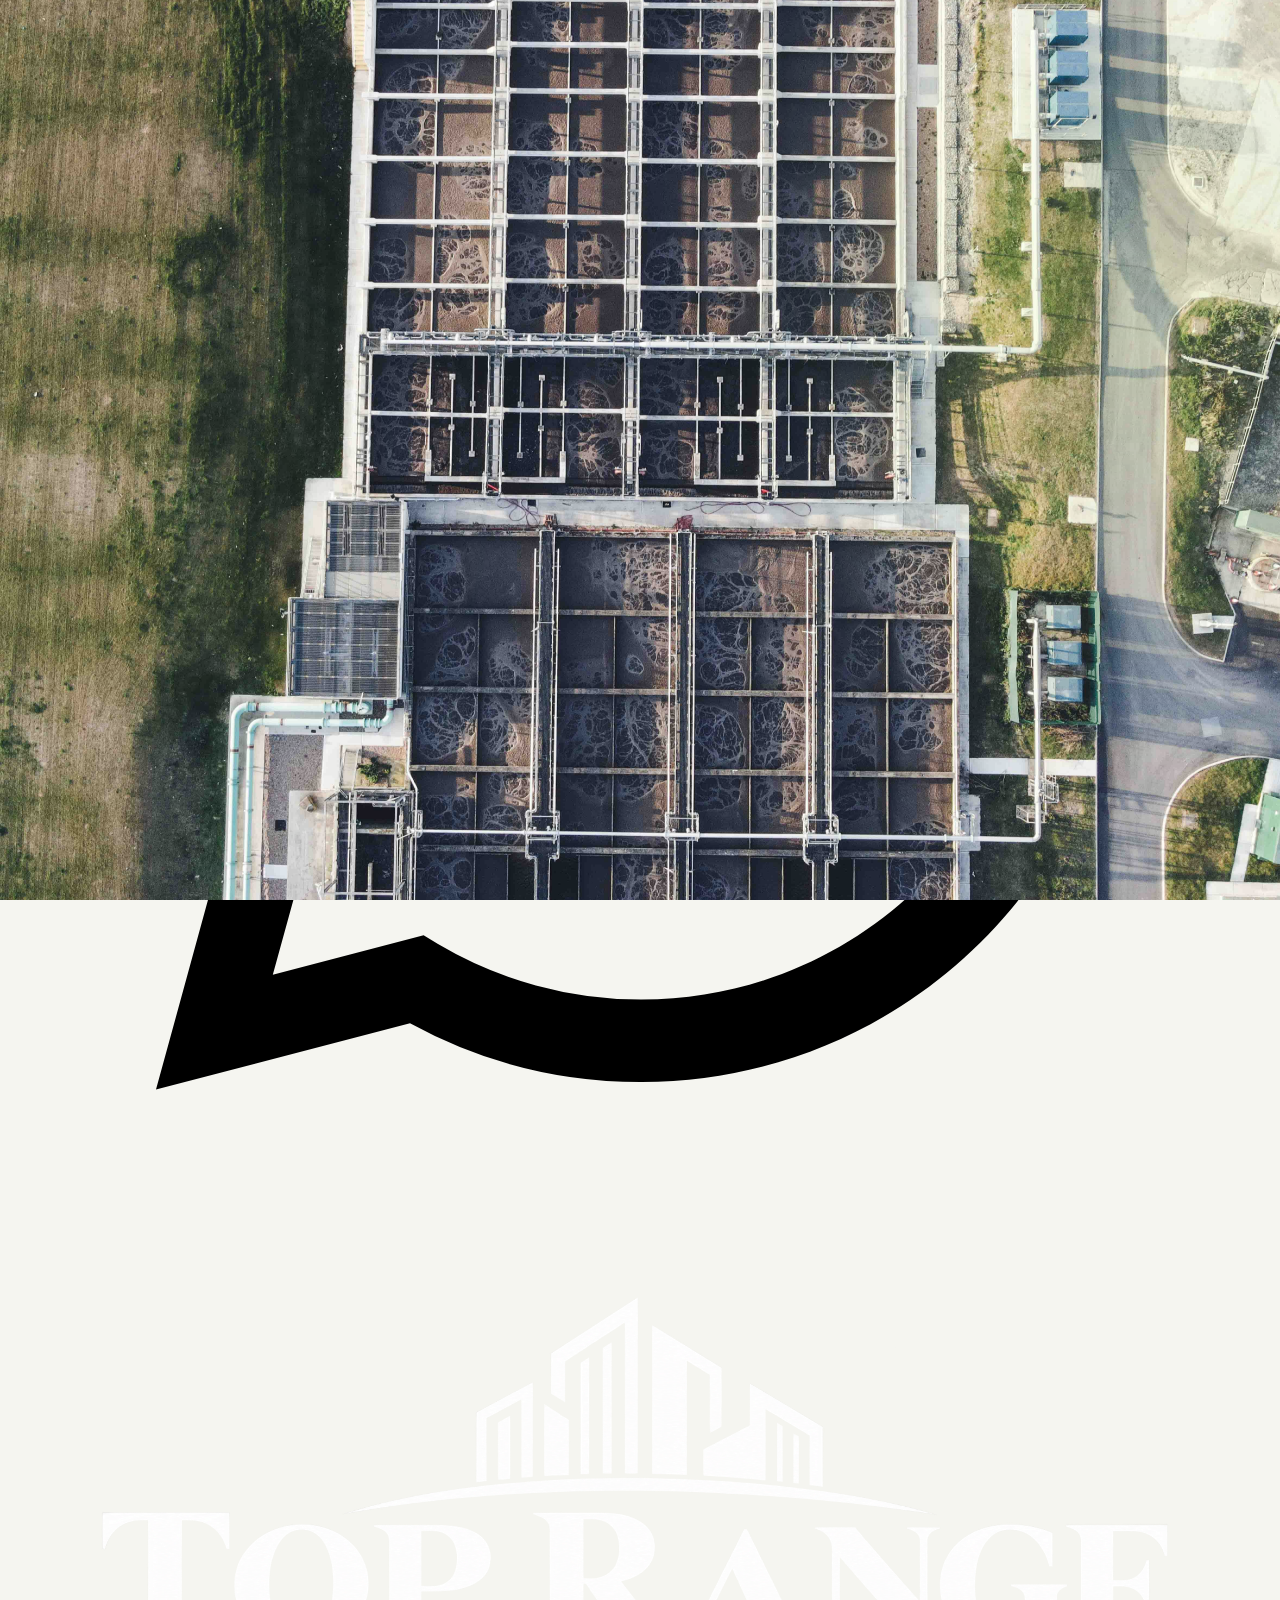
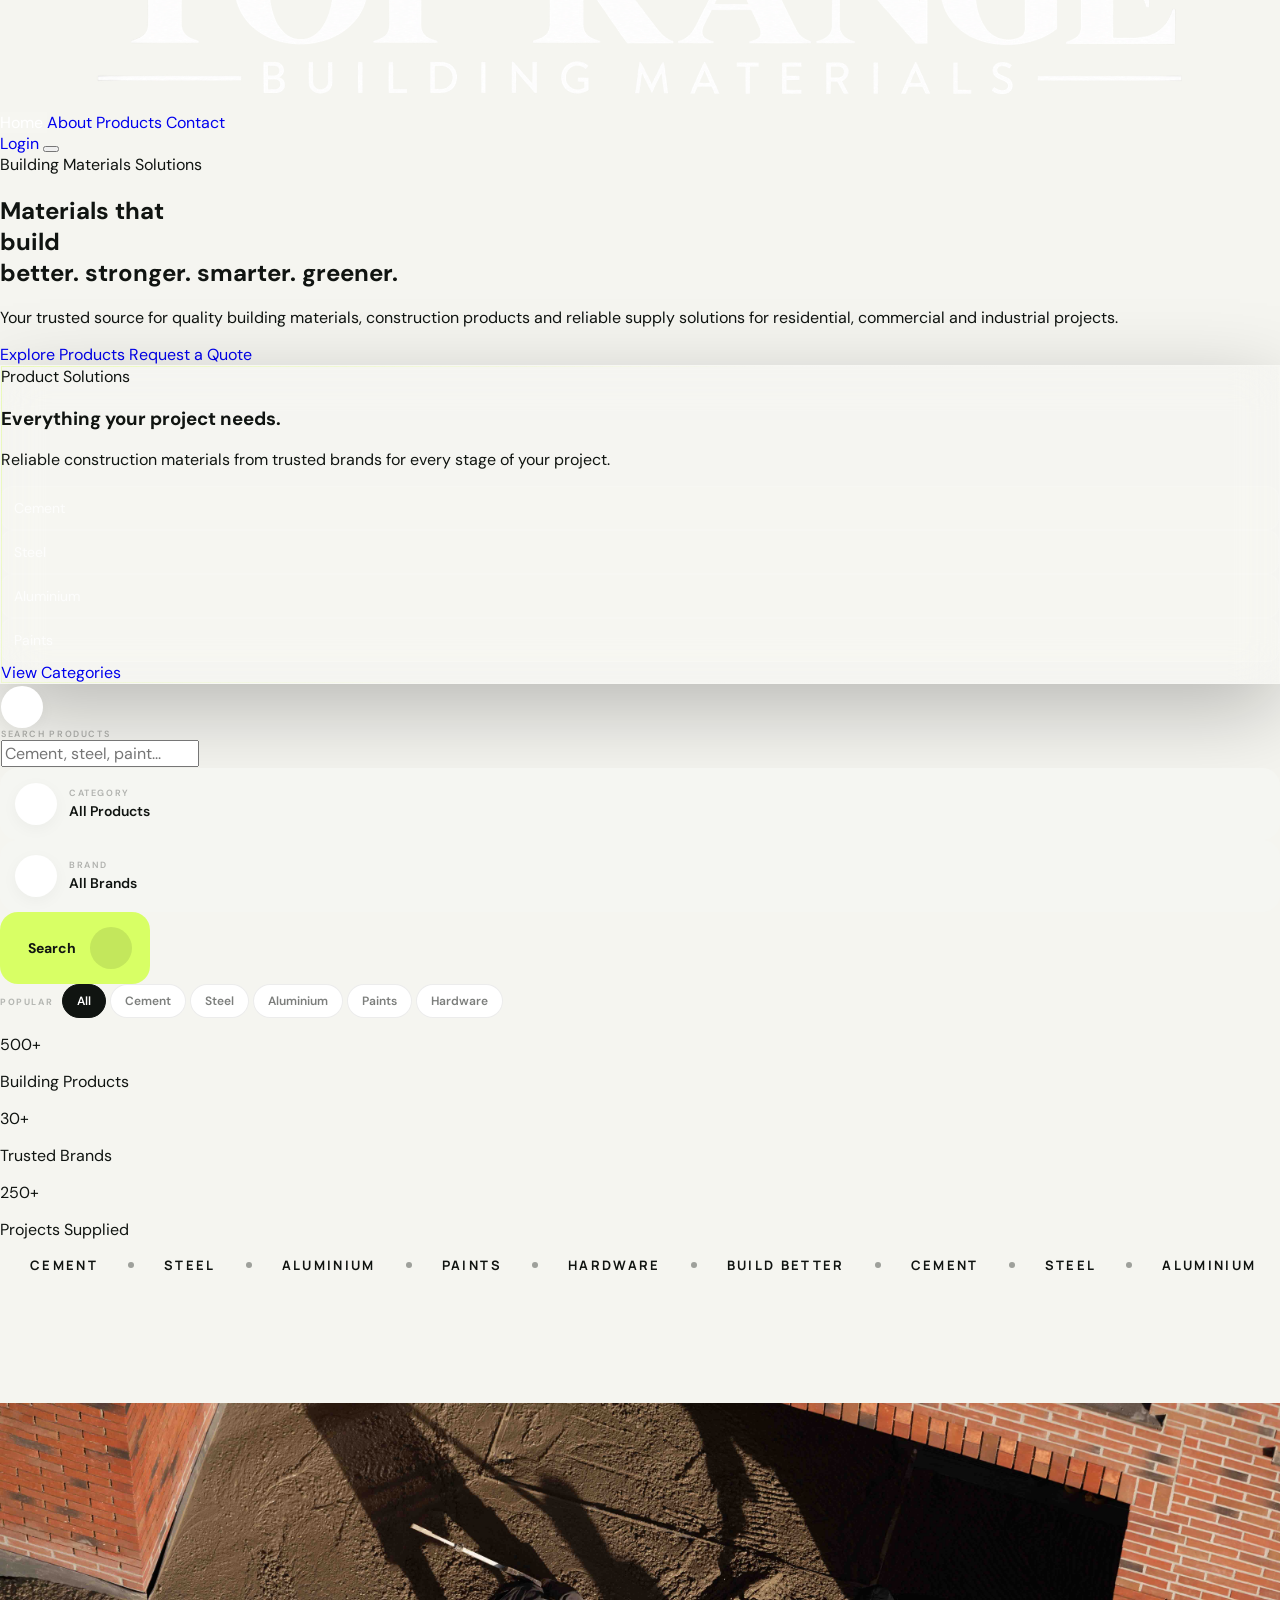
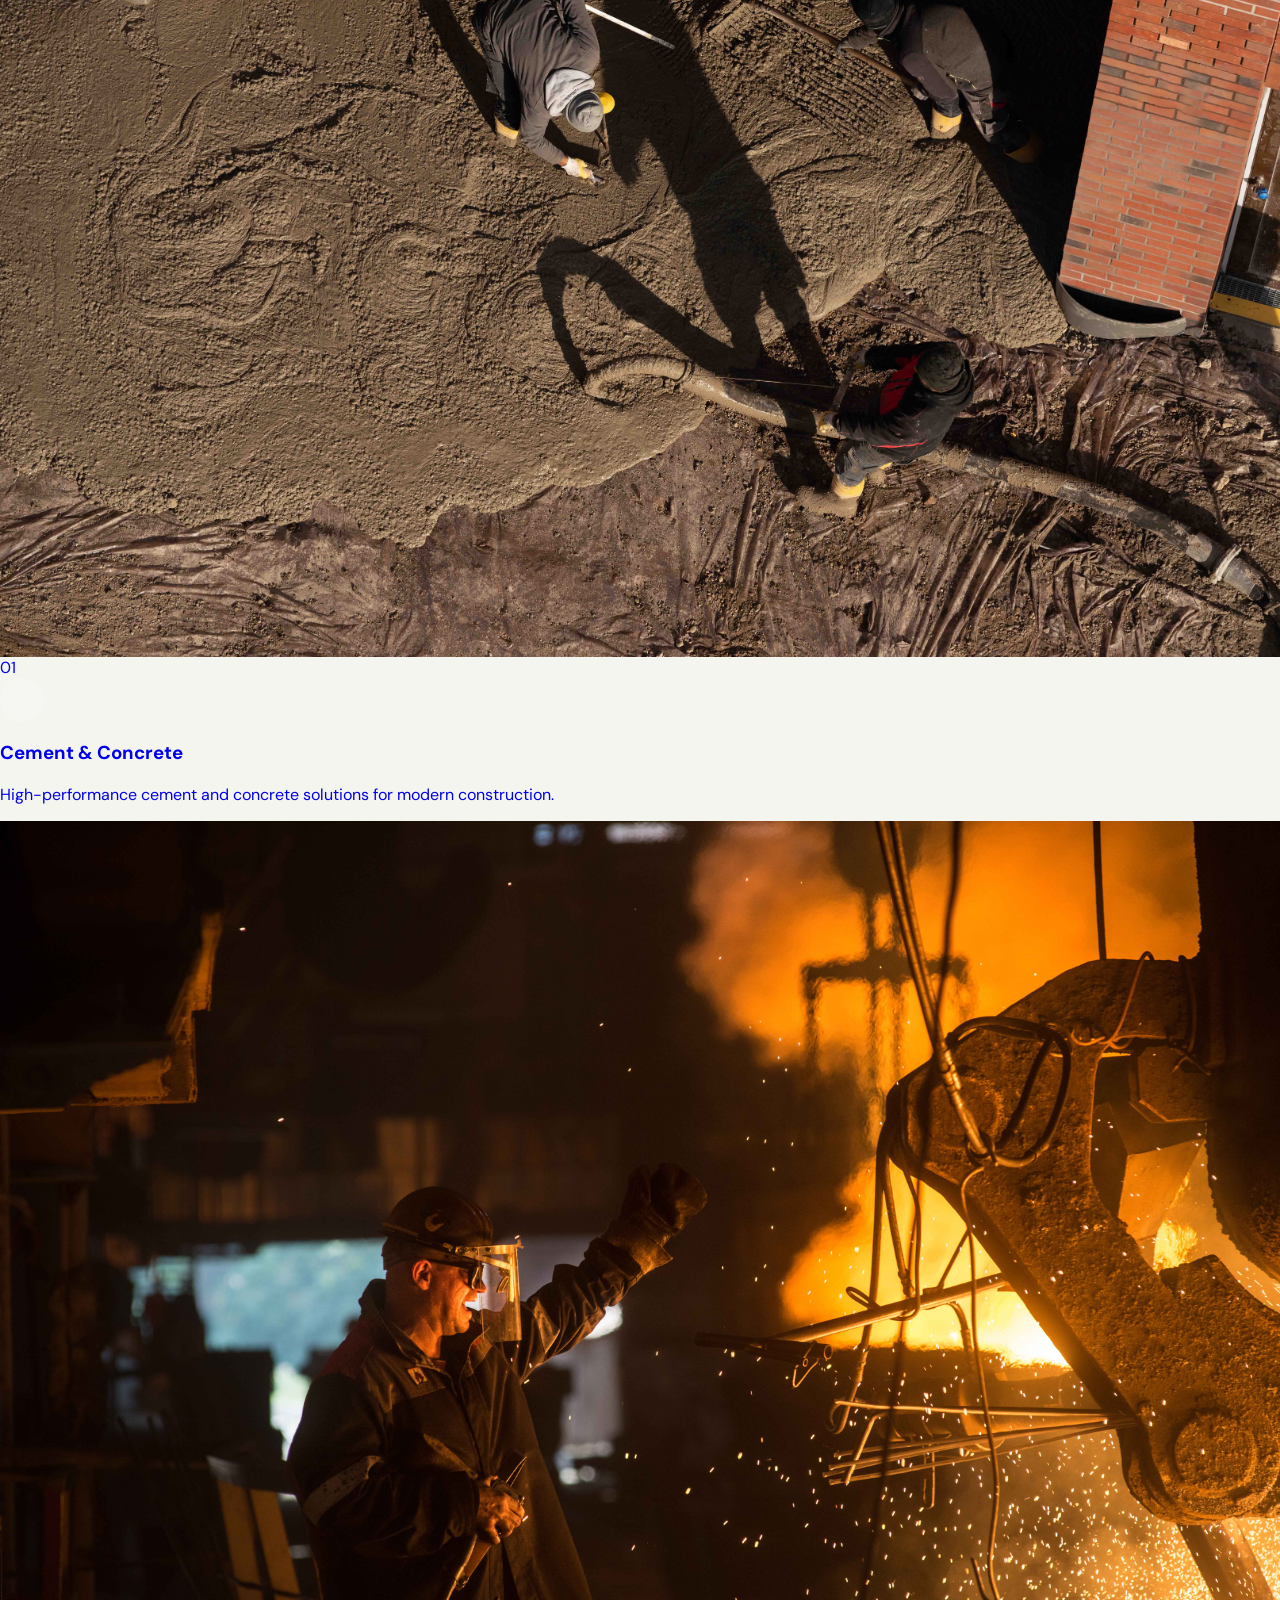
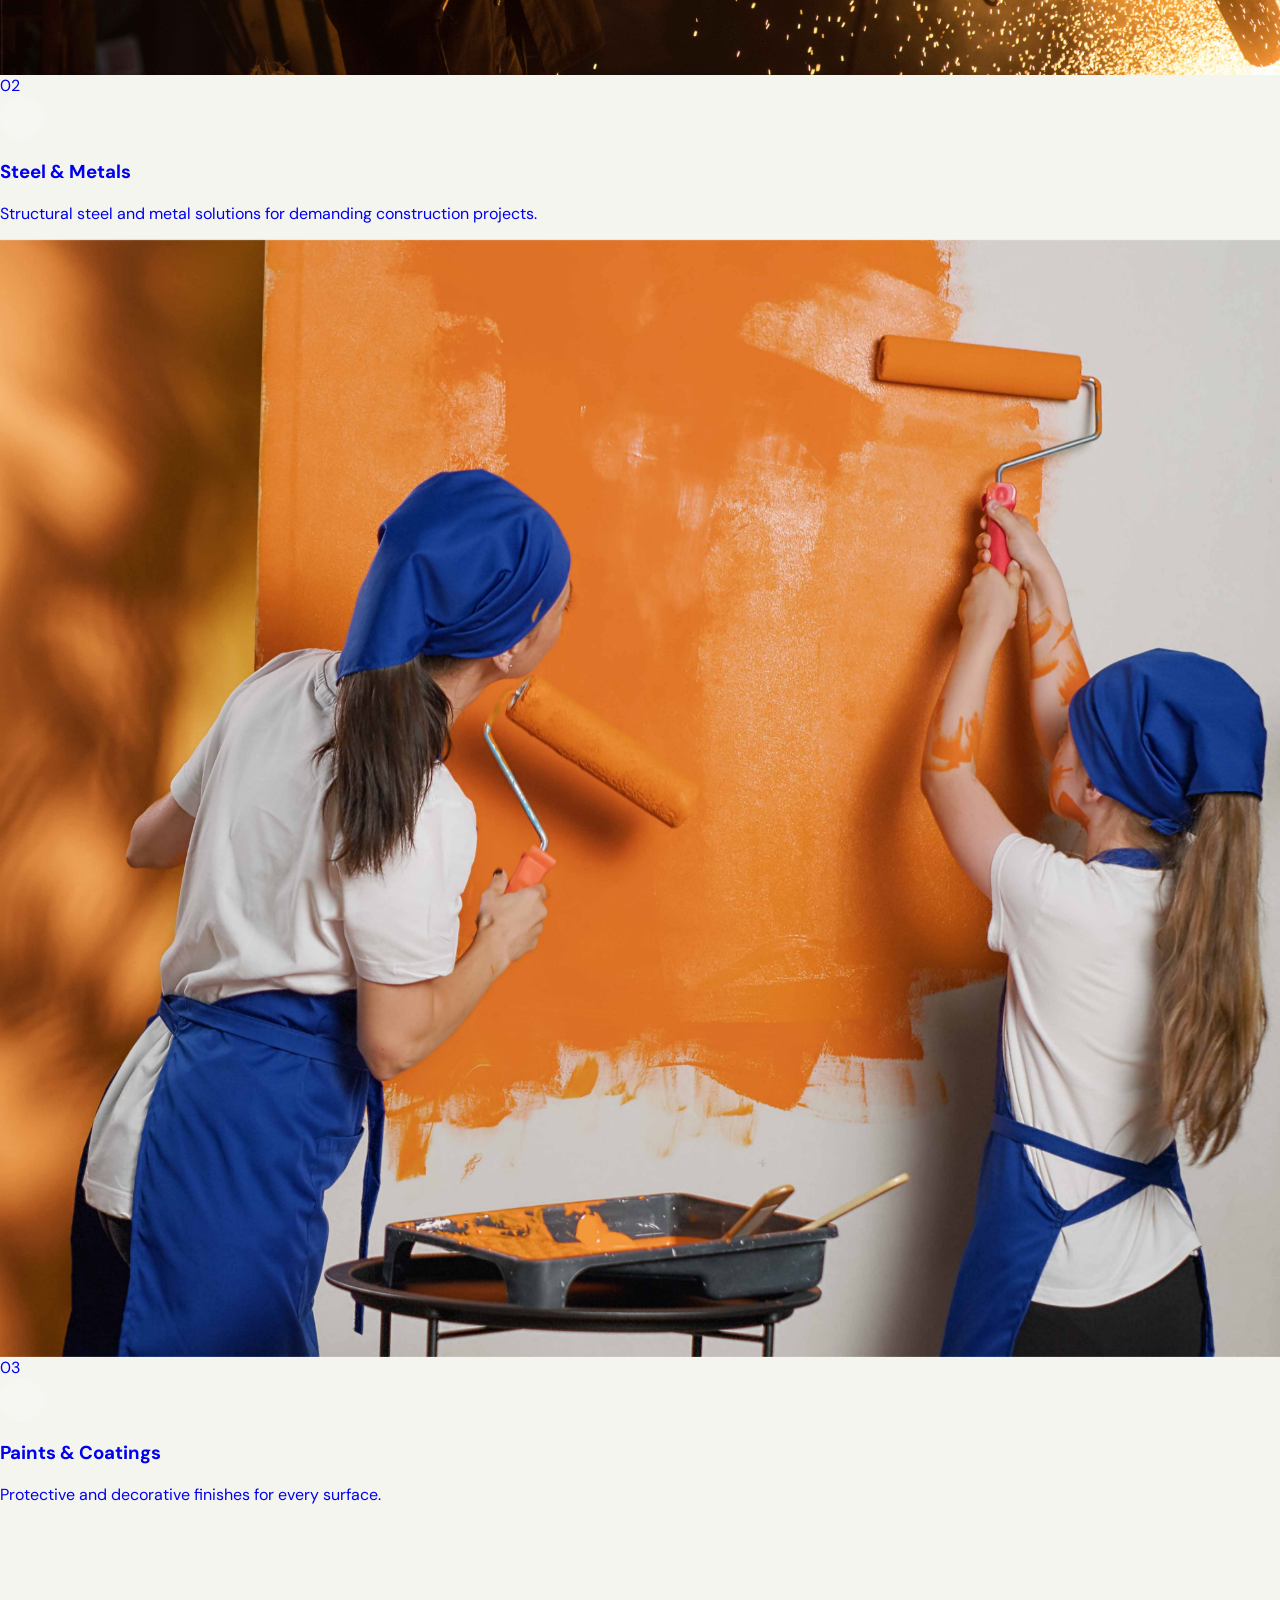
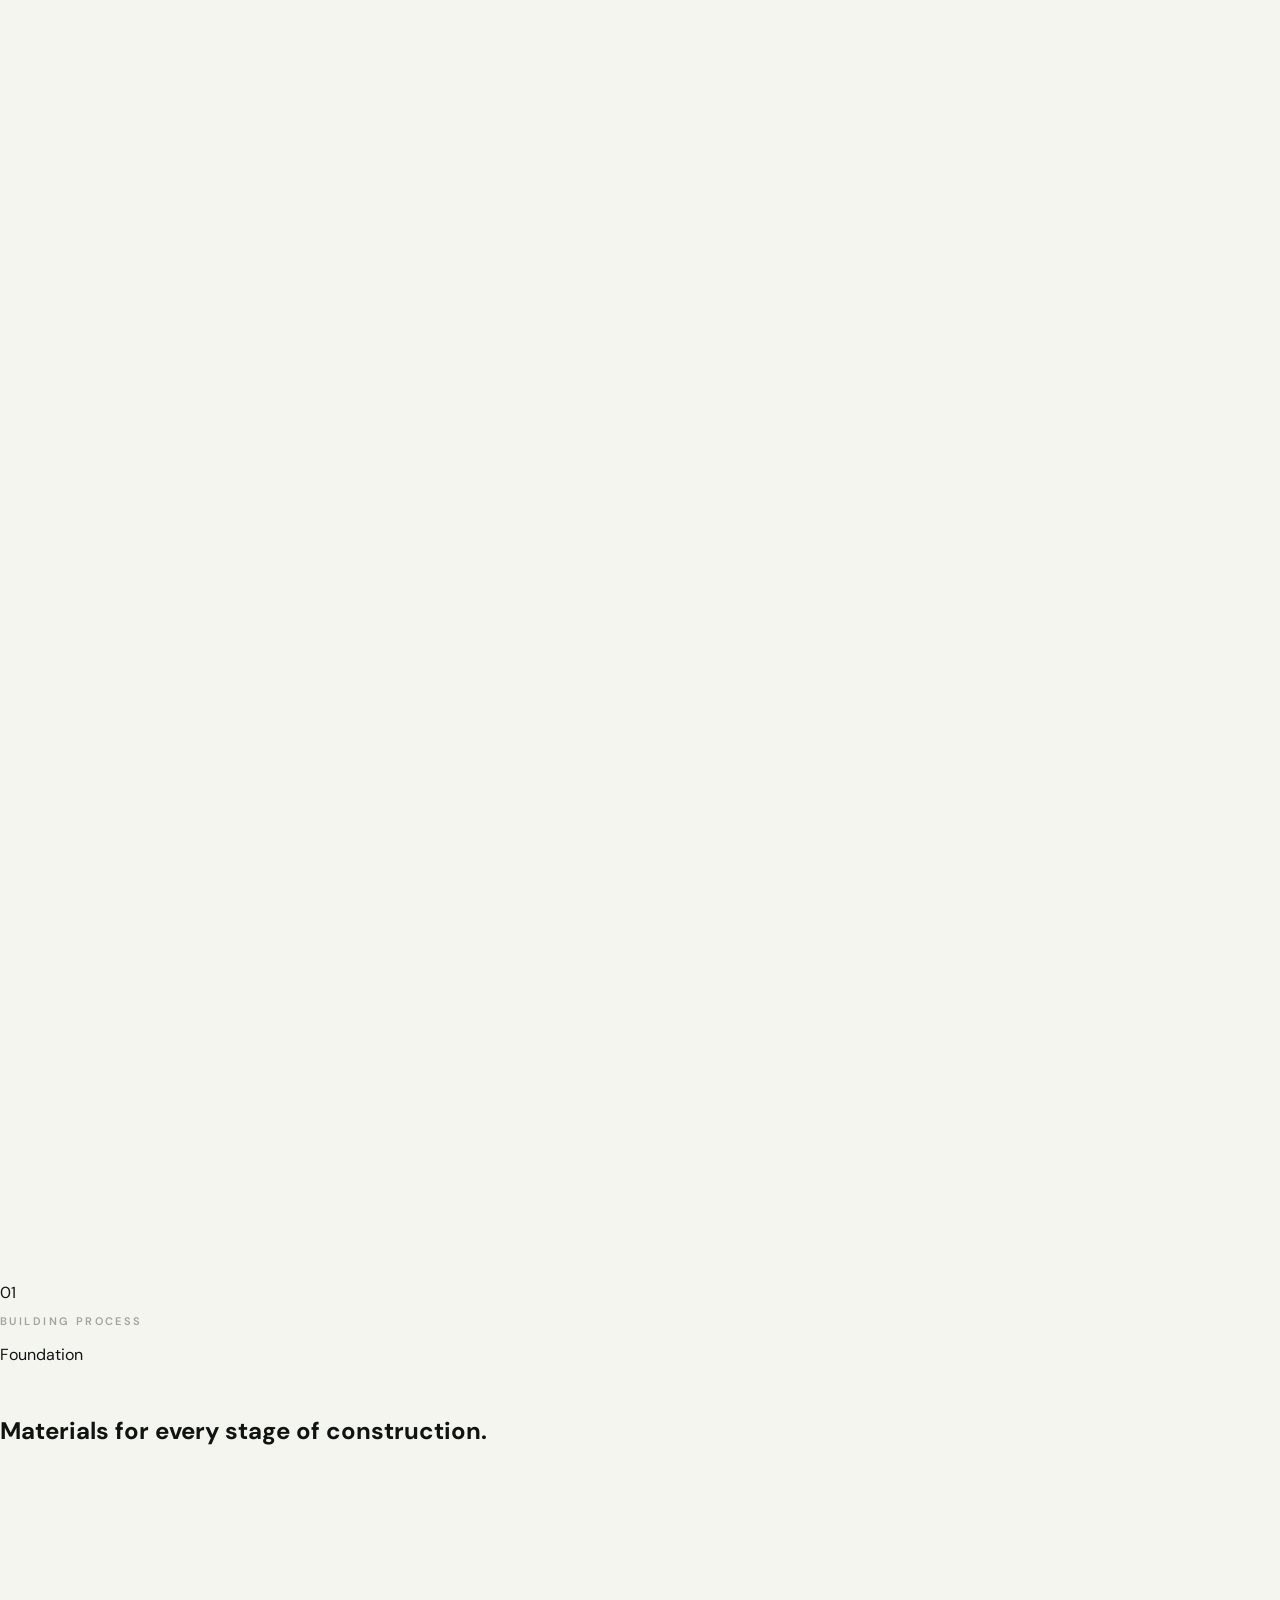
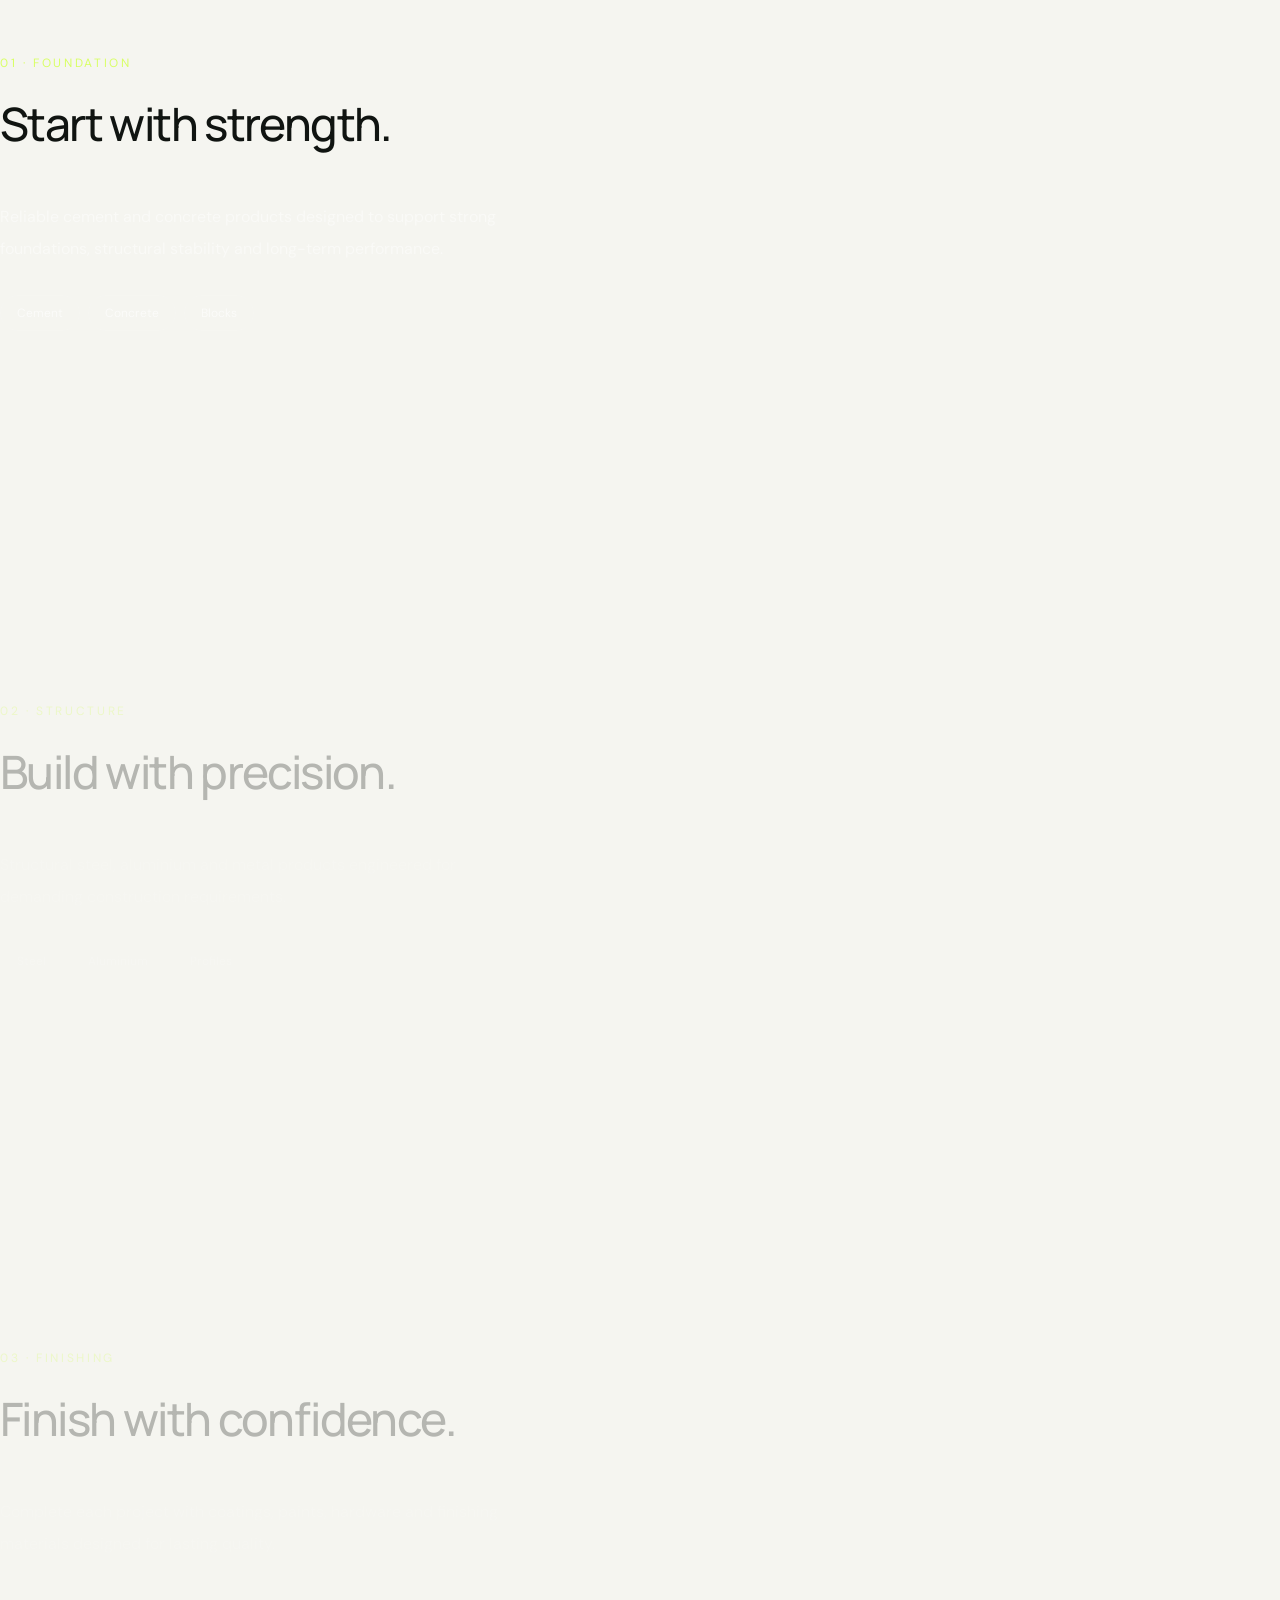
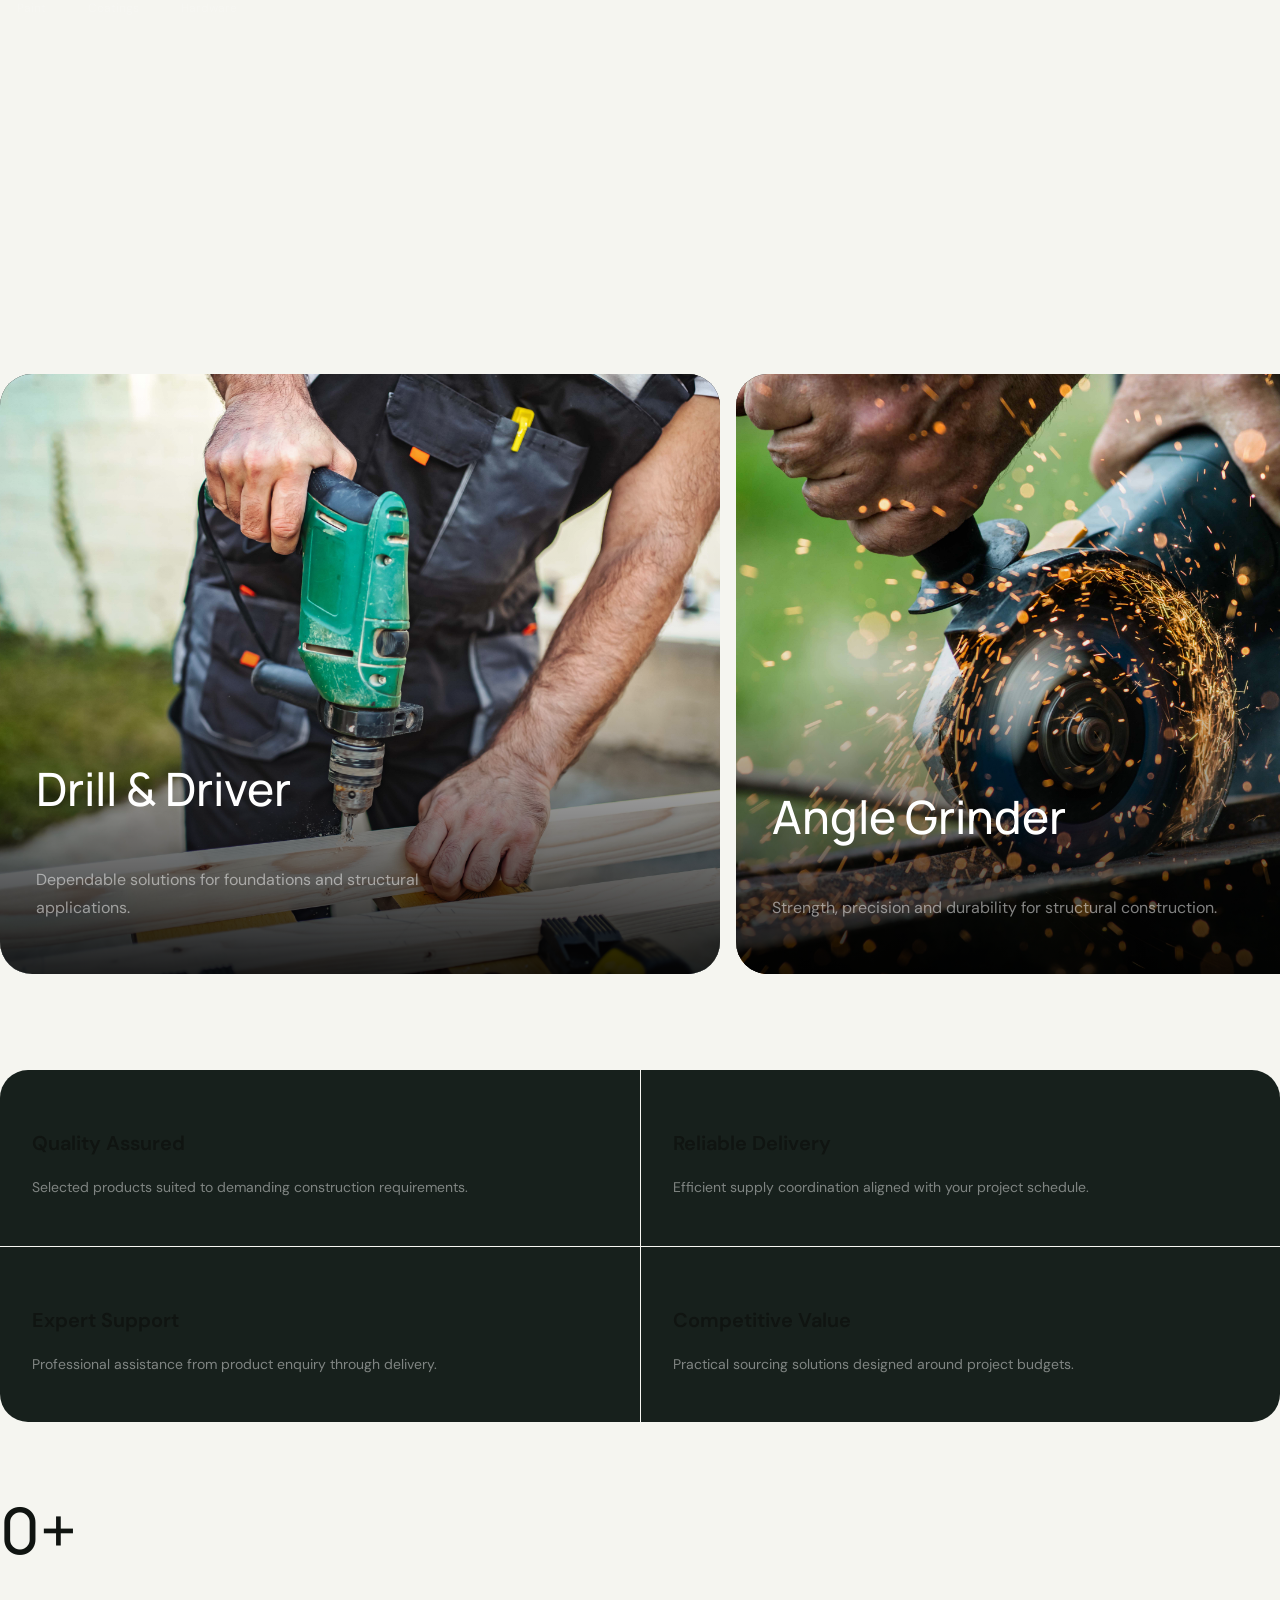
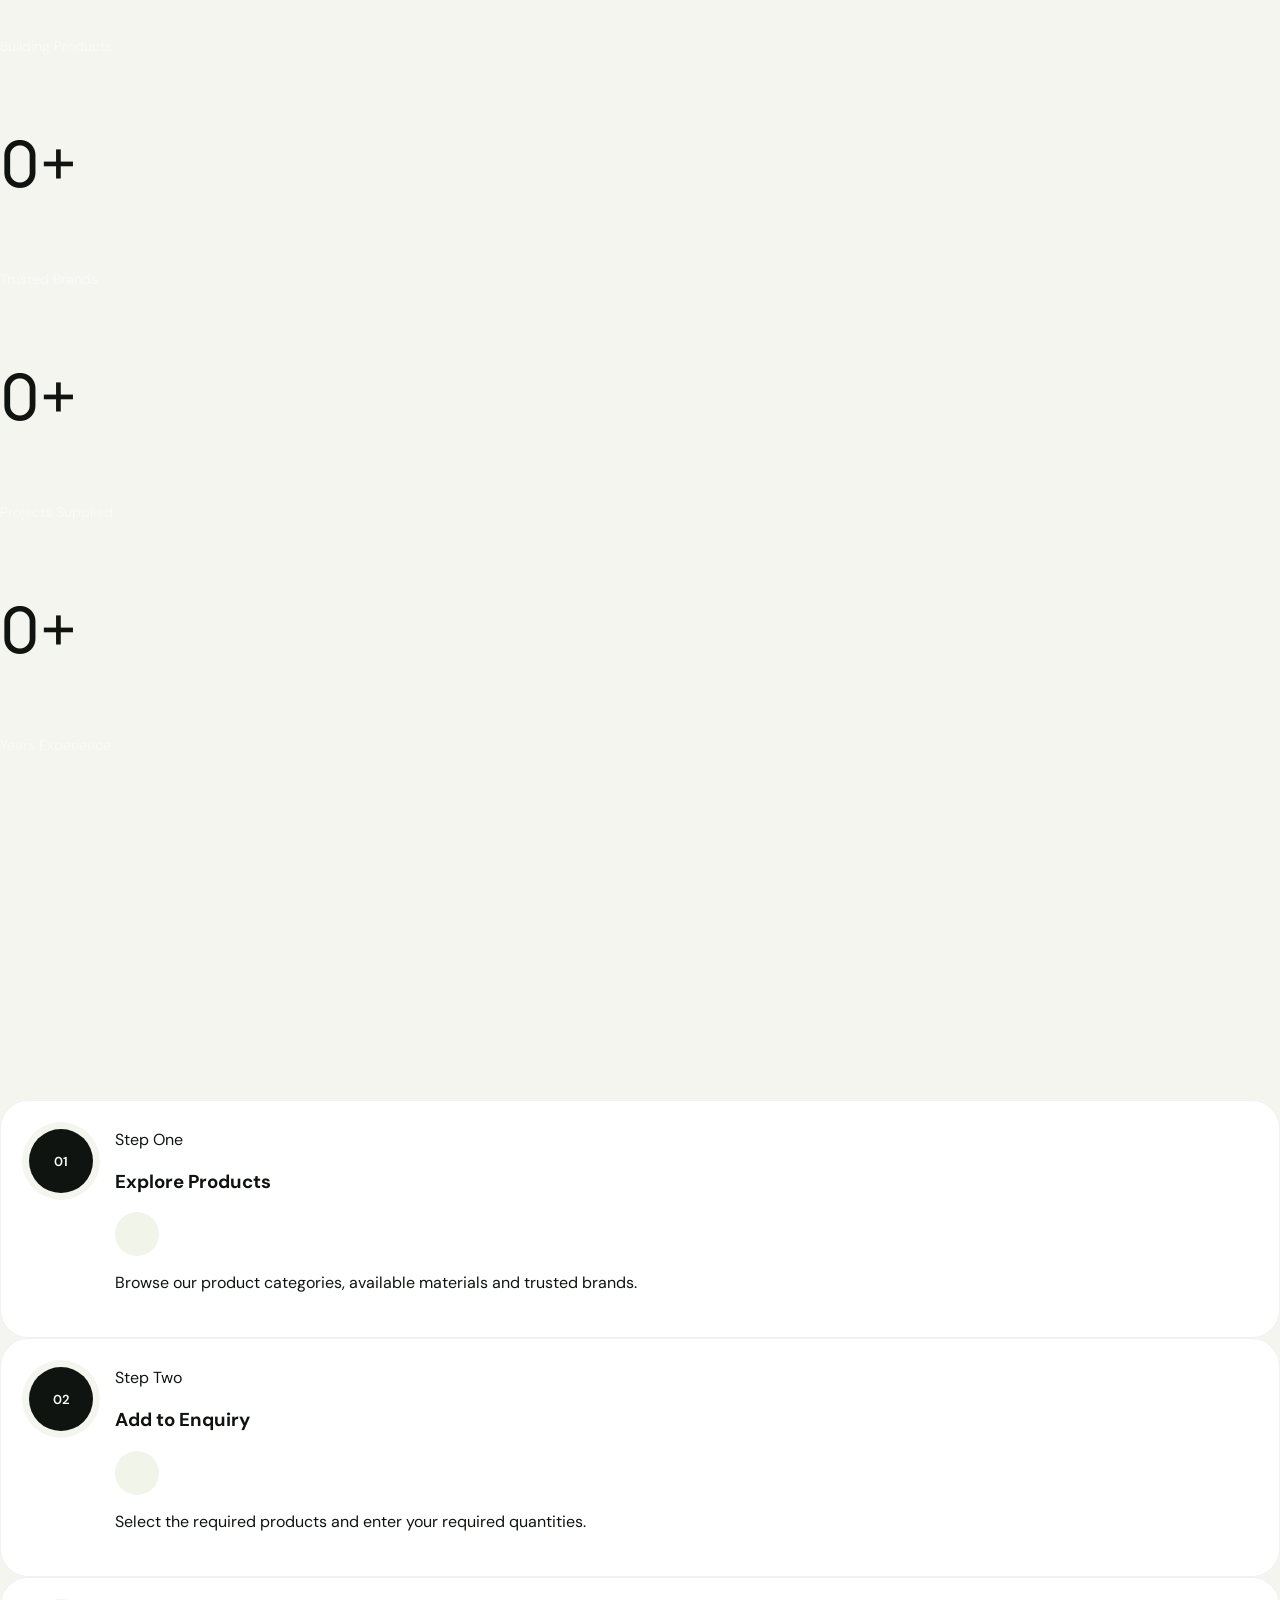
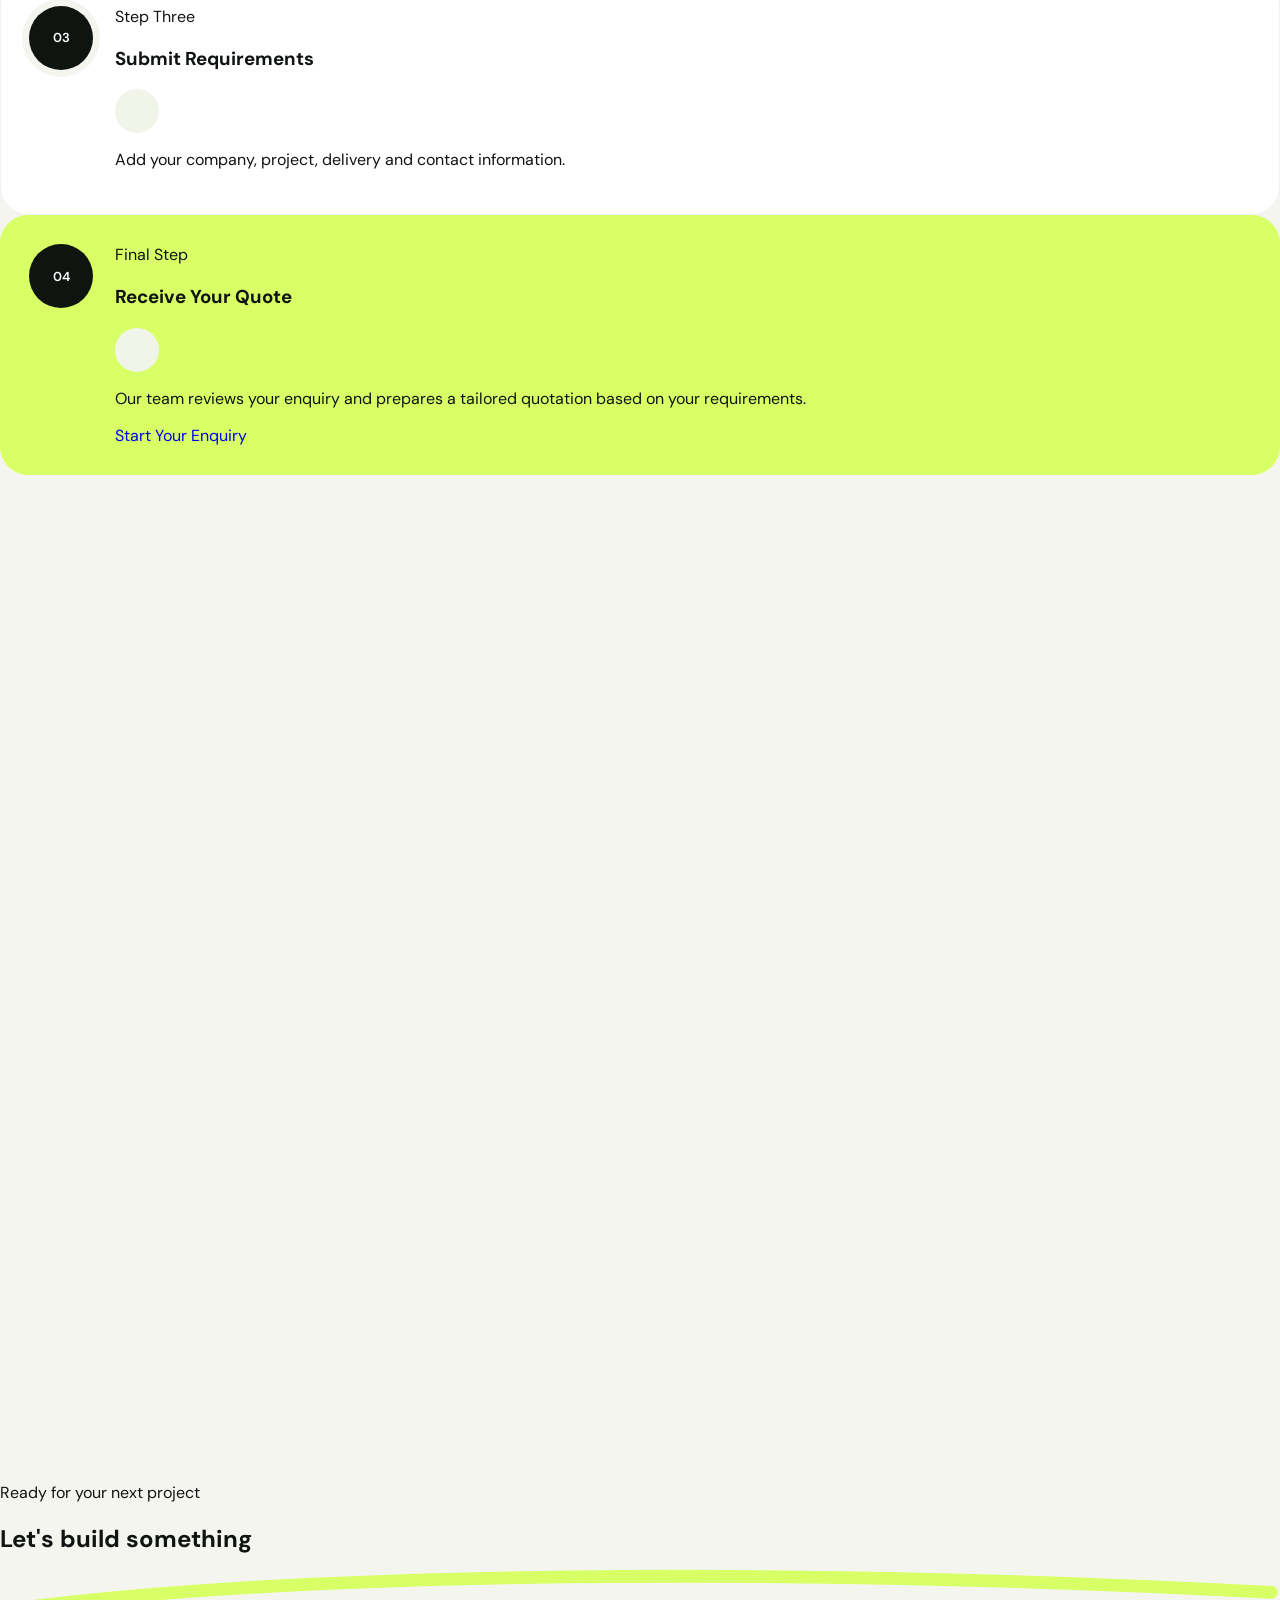
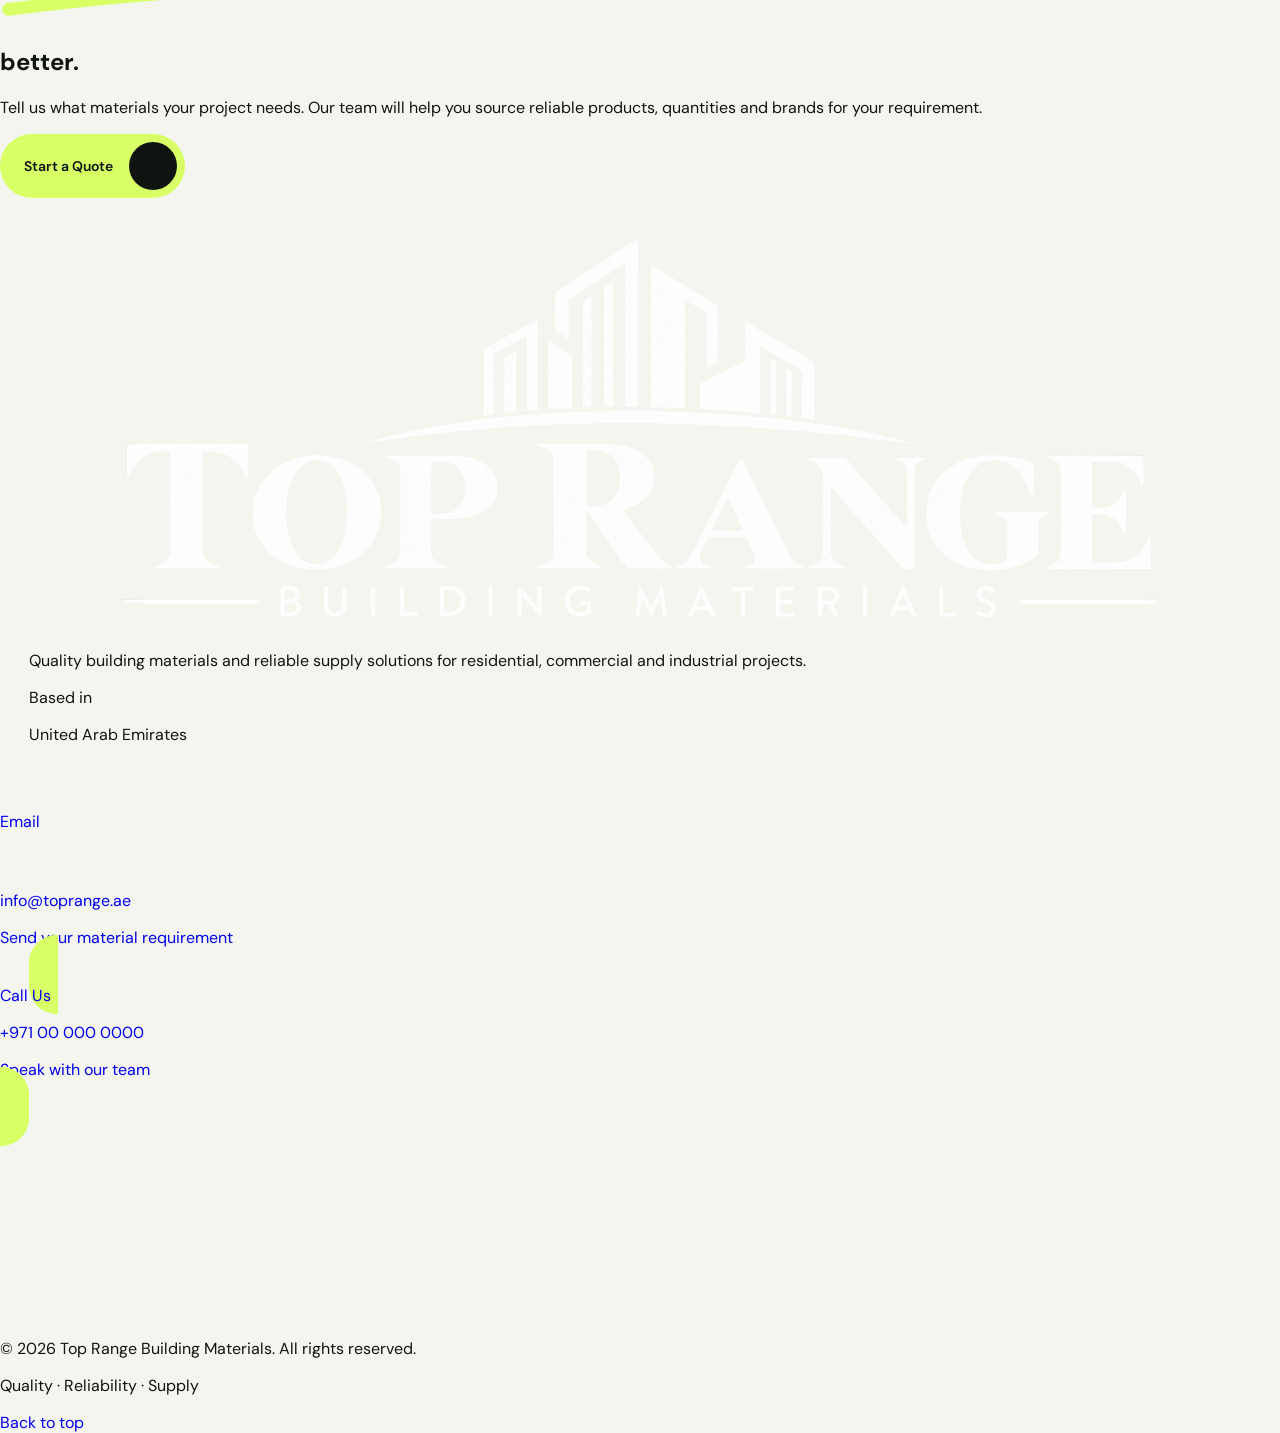
==== commit ffbb4f23: "Add files via upload files" ====
--- a/index.html
+++ b/index.html
@@ -50,6 +50,21 @@
 
 <body class="bg-[#F5F5F0] text-[#101411]">
 
+    <!-- WhatsApp Floating Button -->
+    <a href="https://wa.me/971501234567?text=Hi%20Top%20Range%2C%20I%20would%20like%20to%20know%20more%20about%20your%20products."
+        target="_blank" rel="noopener noreferrer" aria-label="Contact us on WhatsApp" class="fixed bottom-6 right-6 z-[9999]
+           flex h-14 w-14 items-center justify-center
+           rounded-full bg-[#25D366] text-white
+           shadow-[0_10px_30px_rgba(0,0,0,0.25)]
+           transition-all duration-300
+           hover:-translate-y-1 hover:scale-105
+           hover:shadow-[0_14px_35px_rgba(37,211,102,0.4)]">
+        <svg xmlns="http://www.w3.org/2000/svg" viewBox="0 0 32 32" class="h-7 w-7 fill-current" aria-hidden="true">
+            <path
+                d="M16.04 3C9.4 3 4 8.39 4 15.03c0 2.12.55 4.19 1.6 6.01L3.9 27.24l6.35-1.66a12 12 0 0 0 5.79 1.47h.01c6.63 0 12.03-5.4 12.03-12.03C28.08 8.39 22.68 3 16.04 3Zm0 21.99h-.01a9.96 9.96 0 0 1-5.08-1.39l-.36-.22-3.77.99 1.01-3.67-.24-.38a9.94 9.94 0 0 1-1.53-5.29c0-5.5 4.48-9.97 9.98-9.97S26 9.53 26 15.03c0 5.49-4.47 9.96-9.96 9.96Zm5.46-7.47c-.3-.15-1.77-.87-2.04-.97-.27-.1-.47-.15-.67.15-.2.3-.77.97-.94 1.17-.17.2-.35.22-.65.07-.3-.15-1.26-.46-2.4-1.48-.89-.79-1.49-1.77-1.66-2.07-.17-.3-.02-.46.13-.61.13-.13.3-.35.45-.52.15-.17.2-.3.3-.5.1-.2.05-.37-.02-.52-.08-.15-.67-1.62-.92-2.22-.24-.58-.49-.5-.67-.51h-.57c-.2 0-.52.07-.79.37-.27.3-1.04 1.02-1.04 2.49 0 1.47 1.07 2.89 1.22 3.09.15.2 2.11 3.22 5.11 4.51.71.31 1.27.49 1.7.63.72.23 1.37.2 1.88.12.57-.08 1.77-.72 2.02-1.42.25-.7.25-1.29.17-1.42-.07-.13-.27-.2-.57-.35Z" />
+        </svg>
+    </a>
+
     <!-- Scroll progress -->
     <div id="scrollProgress"></div>
 
@@ -73,22 +88,17 @@
             md:px-5">
 
             <!-- Logo -->
-            <a href="#home" class="flex items-center gap-3 text-white">
-
-                <div class="flex h-11 w-11
-                    items-center justify-center
-                    rounded-full
-                    bg-[#D8FF65]
-                    text-sm font-bold
-                    text-[#101411]">
-                    TR
+            <a href="/index.html" class=" items-center gap-3 text-white">
+
+                <div class="flex h-16 items-center">
+                    <img src="/Assets/Logo 1.png" alt="Top Range Logo" class="h-14 w-auto object-contain" />
                 </div>
 
-                <div class="hidden sm:block">
-
-                    <p class="text-[15px] font-semibold leading-none">
+                <!-- <div class="hidden sm:block">
+
+                    <h2 class="text-[15px] font-semibold leading-none">
                         TOP RANGE
-                    </p>
+                    </h2>
 
                     <p class="mt-1 text-[8px]
                         uppercase tracking-[0.22em]
@@ -96,7 +106,7 @@
                         Building Materials
                     </p>
 
-                </div>
+                </div> -->
 
             </a>
 
@@ -112,13 +122,13 @@
                 backdrop-blur-xl
                 lg:flex">
 
-                <a href="#home" class="nav-link rounded-full
+                <a href="/index.html" class="active1 nav-link rounded-full
                     px-5 py-2.5 text-sm
                     text-white/75">
                     Home
                 </a>
 
-                <a href="#about" class="nav-link rounded-full
+                <a href="/about.html" class="nav-link rounded-full
                     px-5 py-2.5 text-sm
                     text-white/75">
                     About
@@ -130,11 +140,6 @@
                     Products
                 </a>
 
-                <a href="#projects" class="nav-link rounded-full
-                    px-5 py-2.5 text-sm
-                    text-white/75">
-                    Projects
-                </a>
 
                 <a href="#contact" class="nav-link rounded-full
                     px-5 py-2.5 text-sm
@@ -157,7 +162,7 @@
                     transition
                     md:flex">
 
-                    Request a Quote
+                    Login
 
                     <i data-lucide="arrow-up-right" class="h-4 w-4"></i>
 
@@ -192,13 +197,13 @@
 
             <div class="flex flex-col p-5">
 
-                <a href="#home" class="mobile-link
+                <a href="/index.html" class="mobile-link
                     border-b border-white/10
                     px-2 py-4 text-white">
                     Home
                 </a>
 
-                <a href="#about" class="mobile-link
+                <a href="/about.html" class="mobile-link
                     border-b border-white/10
                     px-2 py-4 text-white/70">
                     About
@@ -210,11 +215,7 @@
                     Products
                 </a>
 
-                <a href="#projects" class="mobile-link
-                    border-b border-white/10
-                    px-2 py-4 text-white/70">
-                    Projects
-                </a>
+
 
                 <a href="#contact" class="mobile-link
                     px-2 py-4 text-white/70">
@@ -229,7 +230,7 @@
                     text-sm font-semibold
                     text-[#101411]">
 
-                    Request a Quote
+                    Login
 
                     <i data-lucide="arrow-up-right" class="h-4 w-4"></i>
 
@@ -276,7 +277,7 @@
                         font-medium uppercase
                         tracking-[0.22em]
                         text-white/65">
-                        Building Materials · Construction Solutions
+                        Building Materials Solutions
                     </span>
 
                 </div>
@@ -285,56 +286,58 @@
                 <div class="grid items-end gap-10
                     lg:grid-cols-[minmax(0,1fr)_360px]">
 
-                    <!-- Hero copy -->
-                    <div>
-
-                        <h1 class="hero-title
-                            font-display
-                            max-w-[1050px]
-                            text-[46px]
-                            font-medium
-                            leading-[0.94]
-                            tracking-[-0.055em]
-                            text-white
-                            sm:text-[60px]
-                            md:text-[76px]
-                            lg:text-[88px]
-                            xl:text-[100px]">
+                    <!-- Hero Copy -->
+                    <div class="relative z-20">
+
+                        <h1 class="
+        font-display
+        max-w-[1050px]
+        text-[46px]
+        font-medium
+        leading-[0.94]
+        tracking-[-0.055em]
+        text-white
+        sm:text-[60px]
+        md:text-[76px]
+        lg:text-[88px]
+        xl:text-[100px]
+    ">
 
                             Materials that
 
-                            <br>
+                            <br />
 
                             build
 
-                            <span class="relative inline-flex
-                                h-[1.05em]
-                                overflow-hidden
-                                align-bottom
-                                text-[#D8FF65]">
-
-                                <span id="wordSlider">
-
-                                    <span class="flex h-[1.05em] items-center">
+                            <!-- WORD SLIDER -->
+                            <span class="
+            relative
+            inline-flex
+            h-[0.98em]
+            overflow-hidden
+            align-bottom
+            text-[#D8FF65]
+        ">
+
+                                <span id="wordSlider"
+                                    class="block transition-transform duration-700 ease-[cubic-bezier(.76,0,.24,1)]">
+
+                                    <span class="flex h-[0.98em] items-center">
                                         better.
                                     </span>
 
-                                    <span class="flex h-[1.05em] items-center">
+                                    <span class="flex h-[0.98em] items-center">
                                         stronger.
                                     </span>
 
-                                    <span class="flex h-[1.05em] items-center">
+                                    <span class="flex h-[0.98em] items-center">
                                         smarter.
                                     </span>
 
-                                    <span class="flex h-[1.05em] items-center">
+                                    <span class="flex h-[0.98em] items-center">
                                         greener.
                                     </span>
 
-                                    <span class="flex h-[1.05em] items-center">
-                                        better.
-                                    </span>
-
                                 </span>
 
                             </span>
@@ -342,49 +345,68 @@
                         </h1>
 
 
-                        <p class="hero-copy mt-5
-                            max-w-2xl
-                            text-[15px]
-                            leading-7
-                            text-white/65
-                            md:text-lg">
-
+                        <!-- Description -->
+                        <p class="
+        mt-6
+        max-w-2xl
+        text-[15px]
+        leading-7
+        text-white/70
+        md:text-lg
+    ">
                             Your trusted source for quality building materials,
                             construction products and reliable supply solutions
                             for residential, commercial and industrial projects.
-
                         </p>
 
 
-                        <div class="hero-actions mt-7
-                            flex flex-wrap gap-3">
-
-                            <a href="#products" data-magnetic class="group flex
-                                items-center gap-3
-                                rounded-full
-                                bg-[#D8FF65]
-                                px-6 py-4
-                                text-sm font-semibold
-                                text-[#101411]">
+                        <!-- Actions -->
+                        <div class="mt-8 flex flex-wrap gap-3">
+
+                            <a href="#products" data-magnetic class="
+            group
+            flex
+            items-center
+            gap-3
+            rounded-full
+            bg-[#D8FF65]
+            px-6
+            py-4
+            text-sm
+            font-semibold
+            text-[#101411]
+            transition
+            duration-300
+            hover:scale-[1.03]
+            hover:bg-white
+        ">
 
                                 Explore Products
 
-                                <i data-lucide="arrow-up-right" class="hover-arrow h-4 w-4"></i>
+                                <i data-lucide="arrow-up-right"
+                                    class="h-4 w-4 transition-transform duration-300 group-hover:translate-x-1 group-hover:-translate-y-1"></i>
 
                             </a>
 
 
-                            <a href="#quote" class="flex items-center
-                                rounded-full
-                                border border-white/20
-                                bg-white/10
-                                px-6 py-4
-                                text-sm font-medium
-                                text-white
-                                backdrop-blur-xl
-                                transition
-                                hover:bg-white
-                                hover:text-black">
+                            <a href="#quote" class="
+            flex
+            items-center
+            rounded-full
+            border
+            border-white/20
+            bg-white/10
+            px-6
+            py-4
+            text-sm
+            font-medium
+            text-white
+            backdrop-blur-xl
+            transition
+            duration-300
+            hover:bg-white
+            hover:text-black
+        ">
                                 Request a Quote
                             </a>
 
@@ -1834,9 +1856,7 @@
                         rounded-[28px]
                         bg-[#111]">
 
-                        <img loading="lazy"
-                            src="https://images.unsplash.com/photo-1518709268805-4e9042af9f23?auto=format&fit=crop&w=1200&q=82"
-                            alt="Cement" class="category-image
+                        <img loading="lazy" src="/Assets/cement.jpg" alt="Cement" class="category-image
                             absolute inset-0
                             h-full w-full object-cover">
 
@@ -1889,9 +1909,7 @@
                         rounded-[28px]
                         bg-[#111]">
 
-                        <img loading="lazy"
-                            src="https://images.unsplash.com/photo-1531834685032-c34bf0d84c77?auto=format&fit=crop&w=1200&q=82"
-                            alt="Steel" class="category-image
+                        <img loading="lazy" src="/Assets/steel.jpg" alt="Steel" class="category-image
                             absolute inset-0
                             h-full w-full object-cover">
 
@@ -1943,9 +1961,7 @@
                         rounded-[28px]
                         bg-[#111]">
 
-                        <img loading="lazy"
-                            src="https://images.unsplash.com/photo-1562259949-e8e7689d7828?auto=format&fit=crop&w=1200&q=82"
-                            alt="Paints" class="category-image
+                        <img loading="lazy" src="/Assets/Paint.jpg" alt="Paints" class="category-image
                             absolute inset-0
                             h-full w-full object-cover">
 
@@ -2023,9 +2039,8 @@
                             overflow-hidden
                             md:h-[650px]">
 
-                            <img loading="lazy" data-parallax
-                                src="https://images.unsplash.com/photo-1503387762-592deb58ef4e?auto=format&fit=crop&w=1400&q=85"
-                                alt="Construction project" class="h-[115%] w-full object-cover">
+                            <img loading="lazy" data-parallax src="/Assets/site.jpg" alt="Construction project"
+                                class="h-[115%] w-full object-cover">
 
                         </div>
 
@@ -2171,17 +2186,14 @@
                         rounded-[32px]
                         lg:h-full">
 
-                        <img loading="lazy" data-story-image="0"
-                            src="https://images.unsplash.com/photo-1504307651254-35680f356dfd?auto=format&fit=crop&w=1400&q=85"
-                            alt="Foundation" class="story-image">
-
-                        <img loading="lazy" data-story-image="1"
-                            src="https://images.unsplash.com/photo-1531834685032-c34bf0d84c77?auto=format&fit=crop&w=1400&q=85"
-                            alt="Structure" class="story-image">
-
-                        <img loading="lazy" data-story-image="2"
-                            src="https://images.unsplash.com/photo-1562259949-e8e7689d7828?auto=format&fit=crop&w=1400&q=85"
-                            alt="Finishing" class="story-image">
+                        <img loading="lazy" data-story-image="0" src="/Assets/baement.jpg" alt="Foundation"
+                            class="story-image">
+
+                        <img loading="lazy" data-story-image="1" src="/Assets/constraction.jpg" alt="Structure"
+                            class="story-image">
+
+                        <img loading="lazy" data-story-image="2" src="/Assets/final paiting.jpg" alt="Finishing"
+                            class="story-image">
 
 
                         <div class="absolute inset-0
@@ -2421,17 +2433,13 @@
                 <!-- horizontal card -->
                 <article class="horizontal-card horizontal-image-card">
 
-                    <img loading="lazy"
-                        src="https://images.unsplash.com/photo-1504307651254-35680f356dfd?auto=format&fit=crop&w=1400&q=85"
-                        alt="Concrete">
+                    <img loading="lazy" src="/Assets/Driller.jpg" alt="Concrete">
 
                     <div class="horizontal-overlay"></div>
 
                     <div class="horizontal-copy">
 
-                        <span>01 · Foundation</span>
-
-                        <h3>Cement & Concrete</h3>
+                        <h3>Drill & Driver</h3>
 
                         <p>
                             Dependable solutions for foundations
@@ -2445,17 +2453,14 @@
 
                 <article class="horizontal-card horizontal-image-card">
 
-                    <img loading="lazy"
-                        src="https://images.unsplash.com/photo-1531834685032-c34bf0d84c77?auto=format&fit=crop&w=1400&q=85"
-                        alt="Steel">
+                    <img loading="lazy" src="/Assets/angle grinter.jpg" alt="Steel">
 
                     <div class="horizontal-overlay"></div>
 
                     <div class="horizontal-copy">
 
-                        <span>02 · Structure</span>
-
-                        <h3>Steel & Metals</h3>
+
+                        <h3>Angle Grinder</h3>
 
                         <p>
                             Strength, precision and durability for
@@ -2469,17 +2474,14 @@
 
                 <article class="horizontal-card horizontal-image-card">
 
-                    <img loading="lazy"
-                        src="https://images.unsplash.com/photo-1562259949-e8e7689d7828?auto=format&fit=crop&w=1400&q=85"
-                        alt="Finishes">
+                    <img loading="lazy" src="/Assets/hammer driller.jpg" alt="Finishes">
 
                     <div class="horizontal-overlay"></div>
 
                     <div class="horizontal-copy">
 
-                        <span>03 · Finish</span>
-
-                        <h3>Paints & Coatings</h3>
+
+                        <h3>Cordless Hammer Drill</h3>
 
                         <p>
                             Finishing solutions developed for
@@ -2739,8 +2741,7 @@
                         min-h-[520px]
                         lg:col-span-7">
 
-                        <img loading="lazy" data-parallax
-                            src="https://images.unsplash.com/photo-1486406146926-c627a92ad1ab?auto=format&fit=crop&w=1400&q=85"
+                        <img loading="lazy" data-parallax src="/Assets/construction full.jpg"
                             alt="Commercial high rise">
 
                         <div class="project-overlay"></div>
@@ -2763,9 +2764,7 @@
 
                         <article class="project-card group min-h-[250px]">
 
-                            <img loading="lazy" data-parallax
-                                src="https://images.unsplash.com/photo-1600585154340-be6161a56a0c?auto=format&fit=crop&w=1000&q=85"
-                                alt="Villa">
+                            <img loading="lazy" data-parallax src="/Assets/Hero.jpg" alt="Villa">
 
                             <div class="project-overlay"></div>
 
@@ -3308,23 +3307,10 @@
                                 text-sm font-semibold
                                 text-black">
 
-                                Request a Quote
+                                Get in Touch
 
                                 <i data-lucide="arrow-up-right" class="h-4 w-4"></i>
 
-                            </a>
-
-
-                            <a href="#contact" class="inline-flex
-                                items-center
-                                rounded-full
-                                border border-white/20
-                                bg-white/10
-                                px-7 py-4
-                                text-sm font-medium
-                                text-white
-                                backdrop-blur-xl">
-                                Contact Team
                             </a>
 
                         </div>
@@ -3663,32 +3649,10 @@
 
                                 <a href="#home" class="inline-flex items-center gap-3">
 
-                                    <div class="flex h-12 w-12
-                                items-center justify-center
-                                rounded-full
-                                bg-[#D8FF65]
-                                font-bold
-                                text-[#101411]">
-                                        TR
-                                    </div>
-
-
-                                    <div>
-
-                                        <p class="font-display
-                                    text-[16px]
-                                    font-semibold">
-                                            TOP RANGE
-                                        </p>
-
-                                        <p class="mt-1
-                                    text-[8px]
-                                    uppercase
-                                    tracking-[0.25em]
-                                    text-white/30">
-                                            Building Materials
-                                        </p>
-
+
+                                    <div class="flex h-16 items-center">
+                                        <img src="/Assets/Logo 1.png" alt="Top Range Logo"
+                                            class="h-14 w-auto object-contain" />
                                     </div>
 
                                 </a>
@@ -3913,437 +3877,6 @@
     </main>
 
 
-    <style>
-        /* =========================================================
-   FOOTER V3
-========================================================= */
-
-        .footer-v3 {
-            isolation: isolate;
-        }
-
-
-        /* background grid */
-
-        .footer-v3-grid {
-            position: absolute;
-            inset: 0;
-
-            opacity: .16;
-
-            pointer-events: none;
-
-            background-image:
-                linear-gradient(rgba(255, 255, 255, .035) 1px,
-                    transparent 1px),
-                linear-gradient(90deg,
-                    rgba(255, 255, 255, .035) 1px,
-                    transparent 1px);
-
-            background-size: 72px 72px;
-
-            mask-image:
-                linear-gradient(to bottom,
-                    black,
-                    transparent 90%);
-
-            -webkit-mask-image:
-                linear-gradient(to bottom,
-                    black,
-                    transparent 90%);
-        }
-
-
-        /* atmospheric lights */
-
-        .footer-v3-light {
-            position: absolute;
-
-            border-radius: 50%;
-
-            pointer-events: none;
-
-            filter: blur(130px);
-
-            will-change: transform;
-        }
-
-        .footer-v3-light-1 {
-            width: 520px;
-            height: 520px;
-
-            top: 3%;
-            right: -250px;
-
-            background:
-                rgba(216, 255, 101, .09);
-        }
-
-        .footer-v3-light-2 {
-            width: 380px;
-            height: 380px;
-
-            bottom: 15%;
-            left: -180px;
-
-            background:
-                rgba(216, 255, 101, .045);
-        }
-
-
-        /* live dot */
-
-        .footer-v3-live-dot {
-            width: 8px;
-            height: 8px;
-
-            flex-shrink: 0;
-
-            border-radius: 50%;
-
-            background:
-                #D8FF65;
-
-            box-shadow:
-                0 0 0 0 rgba(216, 255, 101, .5);
-
-            animation:
-                footerPulse 2.4s infinite;
-        }
-
-        @keyframes footerPulse {
-
-            0% {
-                box-shadow:
-                    0 0 0 0 rgba(216, 255, 101, .45);
-            }
-
-            70% {
-                box-shadow:
-                    0 0 0 10px rgba(216, 255, 101, 0);
-            }
-
-            100% {
-                box-shadow:
-                    0 0 0 0 rgba(216, 255, 101, 0);
-            }
-
-        }
-
-
-        /* underline */
-
-        .footer-v3-underline path {
-            stroke-dasharray: 310;
-            stroke-dashoffset: 310;
-        }
-
-
-        /* main button */
-
-        .footer-v3-main-button {
-            display: inline-flex;
-
-            align-items: center;
-
-            gap: 16px;
-
-            border-radius: 999px;
-
-            background:
-                #D8FF65;
-
-            padding:
-                8px 8px 8px 24px;
-
-            color:
-                #101411;
-
-            font-size: 14px;
-
-            font-weight: 600;
-        }
-
-        .footer-v3-main-button-icon {
-            display: flex;
-
-            width: 48px;
-            height: 48px;
-
-            align-items: center;
-            justify-content: center;
-
-            border-radius: 50%;
-
-            background:
-                #101411;
-
-            color:
-                white;
-
-            transition:
-                transform .4s cubic-bezier(.16, 1, .3, 1);
-        }
-
-        .footer-v3-main-button:hover .footer-v3-main-button-icon {
-            transform:
-                rotate(45deg);
-        }
-
-
-        /* bento boxes */
-
-        .footer-v3-box {
-            position: relative;
-
-            min-height: 280px;
-
-            overflow: hidden;
-
-            border:
-                1px solid rgba(255, 255, 255, .1);
-
-            border-radius: 28px;
-
-            background:
-                rgba(255, 255, 255, .035);
-
-            padding: 28px;
-
-            backdrop-filter:
-                blur(18px);
-
-            -webkit-backdrop-filter:
-                blur(18px);
-
-            transition:
-                transform .45s cubic-bezier(.16, 1, .3, 1),
-                background .35s ease,
-                border-color .35s ease;
-        }
-
-        .footer-v3-box:hover {
-            transform:
-                translateY(-6px);
-
-            border-color:
-                rgba(216, 255, 101, .28);
-
-            background:
-                rgba(255, 255, 255, .055);
-        }
-
-        .footer-v3-lime {
-            border-color:
-                #D8FF65;
-
-            background:
-                #D8FF65;
-        }
-
-        .footer-v3-lime:hover {
-            background:
-                #e1ff83;
-
-            border-color:
-                #e1ff83;
-        }
-
-
-        /* icon */
-
-        .footer-v3-icon-circle {
-            display: flex;
-
-            width: 42px;
-            height: 42px;
-
-            align-items: center;
-            justify-content: center;
-
-            border:
-                1px solid rgba(255, 255, 255, .12);
-
-            border-radius: 50%;
-
-            background:
-                rgba(255, 255, 255, .04);
-
-            transition:
-                transform .35s ease,
-                background .35s ease,
-                color .35s ease;
-        }
-
-        .group:hover .footer-v3-icon-circle {
-            transform:
-                rotate(45deg);
-
-            background:
-                #D8FF65;
-
-            color:
-                #101411;
-        }
-
-
-        /* headings */
-
-        .footer-v3-section-title {
-            font-size: 11px;
-
-            font-weight: 600;
-
-            text-transform: uppercase;
-
-            letter-spacing: .2em;
-
-            color:
-                rgba(255, 255, 255, .28);
-        }
-
-
-        /* nav */
-
-        .footer-v3-nav {
-            display: flex;
-
-            flex-direction: column;
-
-            gap: 13px;
-
-            margin-top: 22px;
-        }
-
-        .footer-v3-nav a {
-            width: fit-content;
-
-            font-size: 14px;
-
-            color:
-                rgba(255, 255, 255, .52);
-
-            transition:
-                color .3s ease,
-                transform .3s ease;
-        }
-
-        .footer-v3-nav a:hover {
-            transform:
-                translateX(5px);
-
-            color:
-                white;
-        }
-
-
-        /* social */
-
-        .footer-v3-social {
-            display: flex;
-
-            width: 44px;
-            height: 44px;
-
-            align-items: center;
-            justify-content: center;
-
-            border:
-                1px solid rgba(255, 255, 255, .12);
-
-            border-radius: 50%;
-
-            background:
-                rgba(255, 255, 255, .03);
-
-            color:
-                rgba(255, 255, 255, .65);
-
-            transition:
-                transform .35s ease,
-                background .35s ease,
-                color .35s ease;
-        }
-
-        .footer-v3-social:hover {
-            transform:
-                translateY(-5px);
-
-            background:
-                #D8FF65;
-
-            color:
-                #101411;
-        }
-
-
-        /* giant word */
-
-        .footer-v3-word-wrap {
-            overflow: hidden;
-
-            padding:
-                25px 0 18px;
-        }
-
-        .footer-v3-word {
-            white-space: nowrap;
-
-            font-family:
-                "Manrope",
-                sans-serif;
-
-            font-size:
-                clamp(84px,
-                    14vw,
-                    210px);
-
-            font-weight: 700;
-
-            line-height: .9;
-
-            letter-spacing:
-                -.075em;
-
-            color:
-                rgba(255, 255, 255, .045);
-
-            will-change:
-                transform;
-        }
-
-
-        /* reveal */
-
-        [data-footer-v3] {
-            opacity: 0;
-
-            transform:
-                translateY(45px);
-        }
-
-
-        /* mobile */
-
-        @media (max-width: 767px) {
-
-            .footer-v3-grid {
-                background-size:
-                    42px 42px;
-            }
-
-            .footer-v3-box {
-                min-height: 240px;
-
-                padding: 24px;
-            }
-
-            .footer-v3-word {
-                font-size: 25vw;
-            }
-
-        }
-    </style>
 
     <script>/* =========================================================
 FOOTER V3 GSAP
--- a/style.css
+++ b/style.css
@@ -122,7 +122,7 @@
             rgba(7, 15, 13, .04) 100%),
         linear-gradient(0deg,
             rgba(7, 15, 13, .82) 0%,
-            transparent 58%),
+            transparent 30%),
         url("Assets/Hero.jpg");
 
     background-size: cover;
@@ -178,6 +178,13 @@
 }
 
 .nav-link:hover {
+    background:
+        rgba(255, 255, 255, .1);
+
+    color: white;
+}
+
+.active1 {
     background:
         rgba(255, 255, 255, .1);
 
@@ -2277,3 +2284,439 @@
 
 }
 
+
+
+
+
+/* =========================================================
+   FOOTER V3
+========================================================= */
+
+.footer-v3 {
+    isolation: isolate;
+}
+
+
+/* background grid */
+
+.footer-v3-grid {
+    position: absolute;
+    inset: 0;
+
+    opacity: .16;
+
+    pointer-events: none;
+
+    background-image:
+        linear-gradient(rgba(255, 255, 255, .035) 1px,
+            transparent 1px),
+        linear-gradient(90deg,
+            rgba(255, 255, 255, .035) 1px,
+            transparent 1px);
+
+    background-size: 72px 72px;
+
+    mask-image:
+        linear-gradient(to bottom,
+            black,
+            transparent 90%);
+
+    -webkit-mask-image:
+        linear-gradient(to bottom,
+            black,
+            transparent 90%);
+}
+
+
+/* atmospheric lights */
+
+.footer-v3-light {
+    position: absolute;
+
+    border-radius: 50%;
+
+    pointer-events: none;
+
+    filter: blur(130px);
+
+    will-change: transform;
+}
+
+.footer-v3-light-1 {
+    width: 520px;
+    height: 520px;
+
+    top: 3%;
+    right: -250px;
+
+    background:
+        rgba(216, 255, 101, .09);
+}
+
+.footer-v3-light-2 {
+    width: 380px;
+    height: 380px;
+
+    bottom: 15%;
+    left: -180px;
+
+    background:
+        rgba(216, 255, 101, .045);
+}
+
+
+/* live dot */
+
+.footer-v3-live-dot {
+    width: 8px;
+    height: 8px;
+
+    flex-shrink: 0;
+
+    border-radius: 50%;
+
+    background:
+        #D8FF65;
+
+    box-shadow:
+        0 0 0 0 rgba(216, 255, 101, .5);
+
+    animation:
+        footerPulse 2.4s infinite;
+}
+
+@keyframes footerPulse {
+
+    0% {
+        box-shadow:
+            0 0 0 0 rgba(216, 255, 101, .45);
+    }
+
+    70% {
+        box-shadow:
+            0 0 0 10px rgba(216, 255, 101, 0);
+    }
+
+    100% {
+        box-shadow:
+            0 0 0 0 rgba(216, 255, 101, 0);
+    }
+
+}
+
+
+/* underline */
+
+.footer-v3-underline path {
+    stroke-dasharray: 310;
+    stroke-dashoffset: 310;
+}
+
+
+/* main button */
+
+.footer-v3-main-button {
+    display: inline-flex;
+
+    align-items: center;
+
+    gap: 16px;
+
+    border-radius: 999px;
+
+    background:
+        #D8FF65;
+
+    padding:
+        8px 8px 8px 24px;
+
+    color:
+        #101411;
+
+    font-size: 14px;
+
+    font-weight: 600;
+}
+
+.footer-v3-main-button-icon {
+    display: flex;
+
+    width: 48px;
+    height: 48px;
+
+    align-items: center;
+    justify-content: center;
+
+    border-radius: 50%;
+
+    background:
+        #101411;
+
+    color:
+        white;
+
+    transition:
+        transform .4s cubic-bezier(.16, 1, .3, 1);
+}
+
+.footer-v3-main-button:hover .footer-v3-main-button-icon {
+    transform:
+        rotate(45deg);
+}
+
+
+/* bento boxes */
+
+.footer-v3-box {
+    position: relative;
+
+    min-height: 280px;
+
+    overflow: hidden;
+
+    border:
+        1px solid rgba(255, 255, 255, .1);
+
+    border-radius: 28px;
+
+    background:
+        rgba(255, 255, 255, .035);
+
+    padding: 28px;
+
+    backdrop-filter:
+        blur(18px);
+
+    -webkit-backdrop-filter:
+        blur(18px);
+
+    transition:
+        transform .45s cubic-bezier(.16, 1, .3, 1),
+        background .35s ease,
+        border-color .35s ease;
+}
+
+.footer-v3-box:hover {
+    transform:
+        translateY(-6px);
+
+    border-color:
+        rgba(216, 255, 101, .28);
+
+    background:
+        rgba(255, 255, 255, .055);
+}
+
+.footer-v3-lime {
+    border-color:
+        #D8FF65;
+
+    background:
+        #D8FF65;
+}
+
+.footer-v3-lime:hover {
+    background:
+        #e1ff83;
+
+    border-color:
+        #e1ff83;
+}
+
+
+/* icon */
+
+.footer-v3-icon-circle {
+    display: flex;
+
+    width: 42px;
+    height: 42px;
+
+    align-items: center;
+    justify-content: center;
+
+    border:
+        1px solid rgba(255, 255, 255, .12);
+
+    border-radius: 50%;
+
+    background:
+        rgba(255, 255, 255, .04);
+
+    transition:
+        transform .35s ease,
+        background .35s ease,
+        color .35s ease;
+}
+
+.group:hover .footer-v3-icon-circle {
+    transform:
+        rotate(45deg);
+
+    background:
+        #D8FF65;
+
+    color:
+        #101411;
+}
+
+
+/* headings */
+
+.footer-v3-section-title {
+    font-size: 11px;
+
+    font-weight: 600;
+
+    text-transform: uppercase;
+
+    letter-spacing: .2em;
+
+    color:
+        rgba(255, 255, 255, .28);
+}
+
+
+/* nav */
+
+.footer-v3-nav {
+    display: flex;
+
+    flex-direction: column;
+
+    gap: 13px;
+
+    margin-top: 22px;
+}
+
+.footer-v3-nav a {
+    width: fit-content;
+
+    font-size: 14px;
+
+    color:
+        rgba(255, 255, 255, .52);
+
+    transition:
+        color .3s ease,
+        transform .3s ease;
+}
+
+.footer-v3-nav a:hover {
+    transform:
+        translateX(5px);
+
+    color:
+        white;
+}
+
+
+/* social */
+
+.footer-v3-social {
+    display: flex;
+
+    width: 44px;
+    height: 44px;
+
+    align-items: center;
+    justify-content: center;
+
+    border:
+        1px solid rgba(255, 255, 255, .12);
+
+    border-radius: 50%;
+
+    background:
+        rgba(255, 255, 255, .03);
+
+    color:
+        rgba(255, 255, 255, .65);
+
+    transition:
+        transform .35s ease,
+        background .35s ease,
+        color .35s ease;
+}
+
+.footer-v3-social:hover {
+    transform:
+        translateY(-5px);
+
+    background:
+        #D8FF65;
+
+    color:
+        #101411;
+}
+
+
+/* giant word */
+
+.footer-v3-word-wrap {
+    overflow: hidden;
+
+    padding:
+        25px 0 18px;
+}
+
+.footer-v3-word {
+    white-space: nowrap;
+
+    font-family:
+        "Manrope",
+        sans-serif;
+
+    font-size:
+        clamp(84px,
+            14vw,
+            210px);
+
+    font-weight: 700;
+
+    line-height: .9;
+
+    letter-spacing:
+        -.075em;
+
+    color:
+        rgba(255, 255, 255, .045);
+
+    will-change:
+        transform;
+}
+
+
+/* reveal */
+
+[data-footer-v3] {
+    opacity: 0;
+
+    transform:
+        translateY(45px);
+}
+
+
+/* mobile */
+
+@media (max-width: 767px) {
+
+    .footer-v3-grid {
+        background-size:
+            42px 42px;
+    }
+
+    .footer-v3-box {
+        min-height: 240px;
+
+        padding: 24px;
+    }
+
+    .footer-v3-word {
+        font-size: 25vw;
+    }
+
+}
+
+
+
